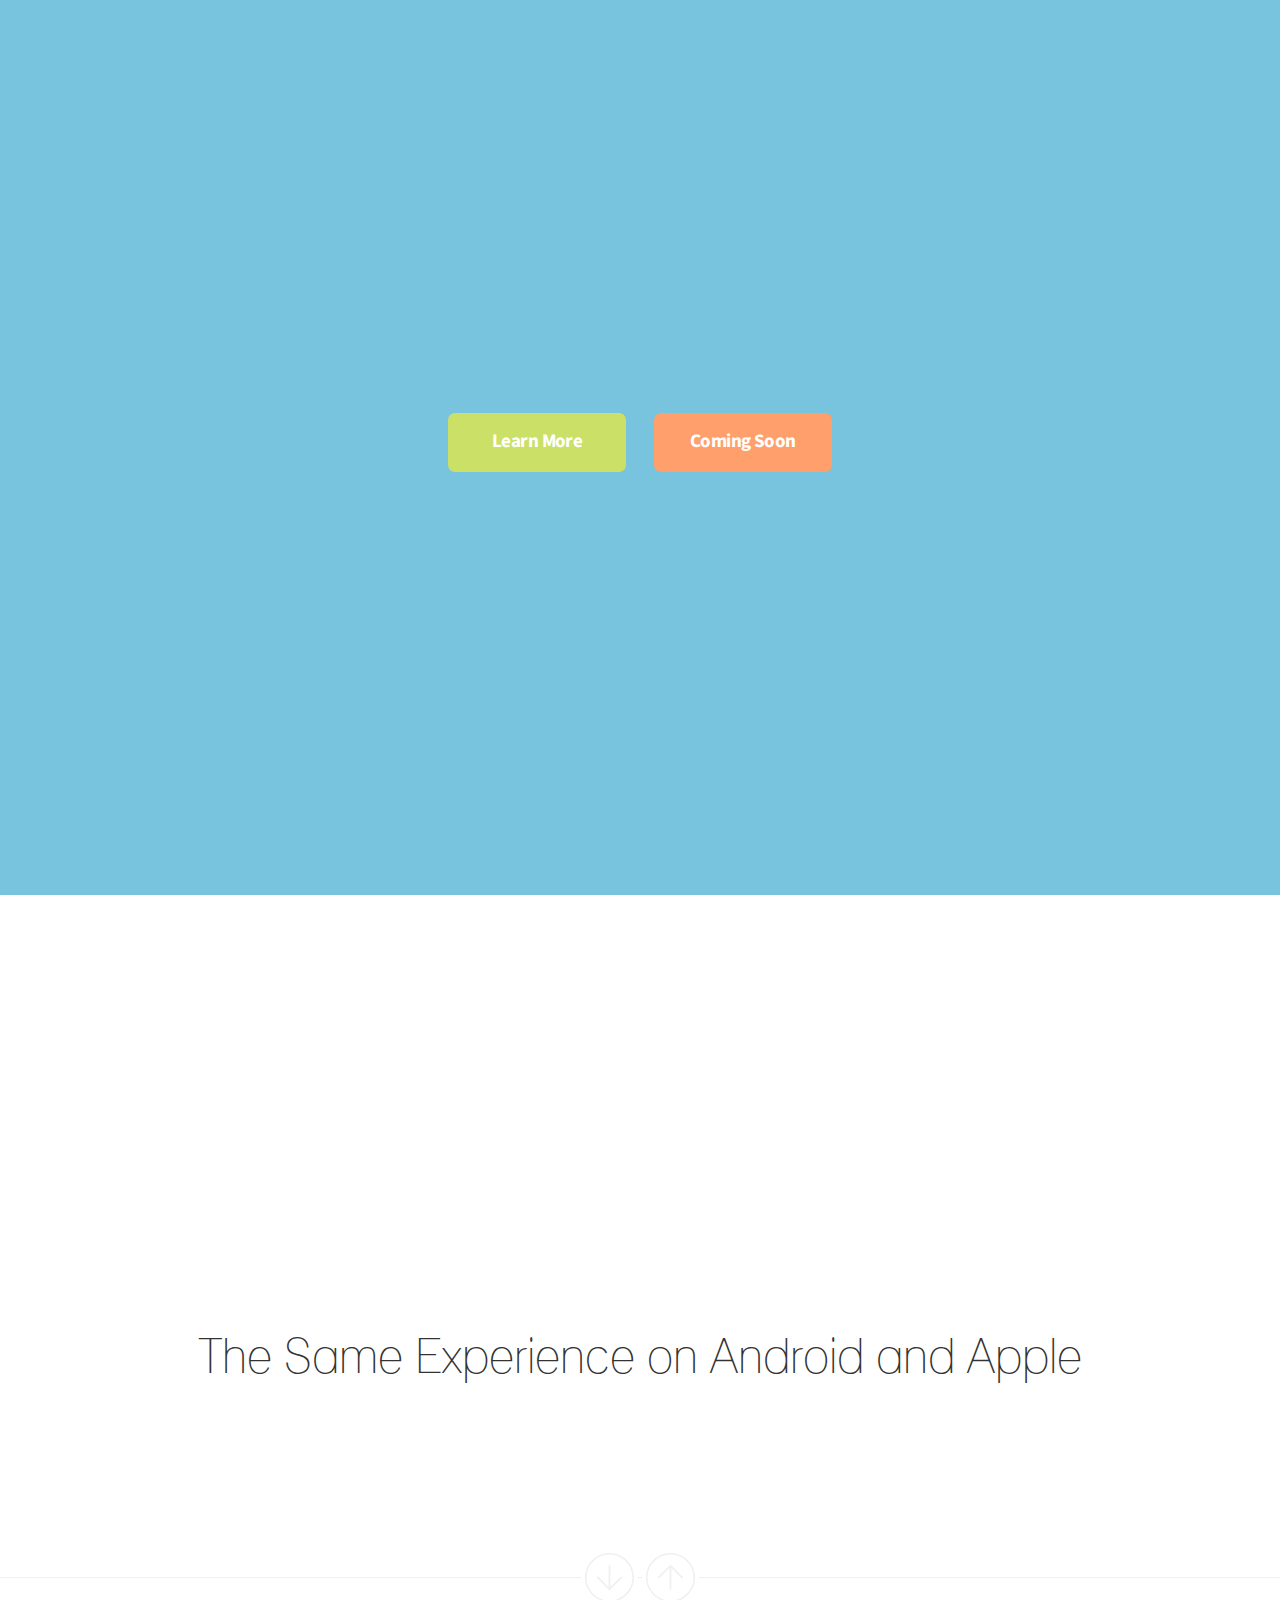
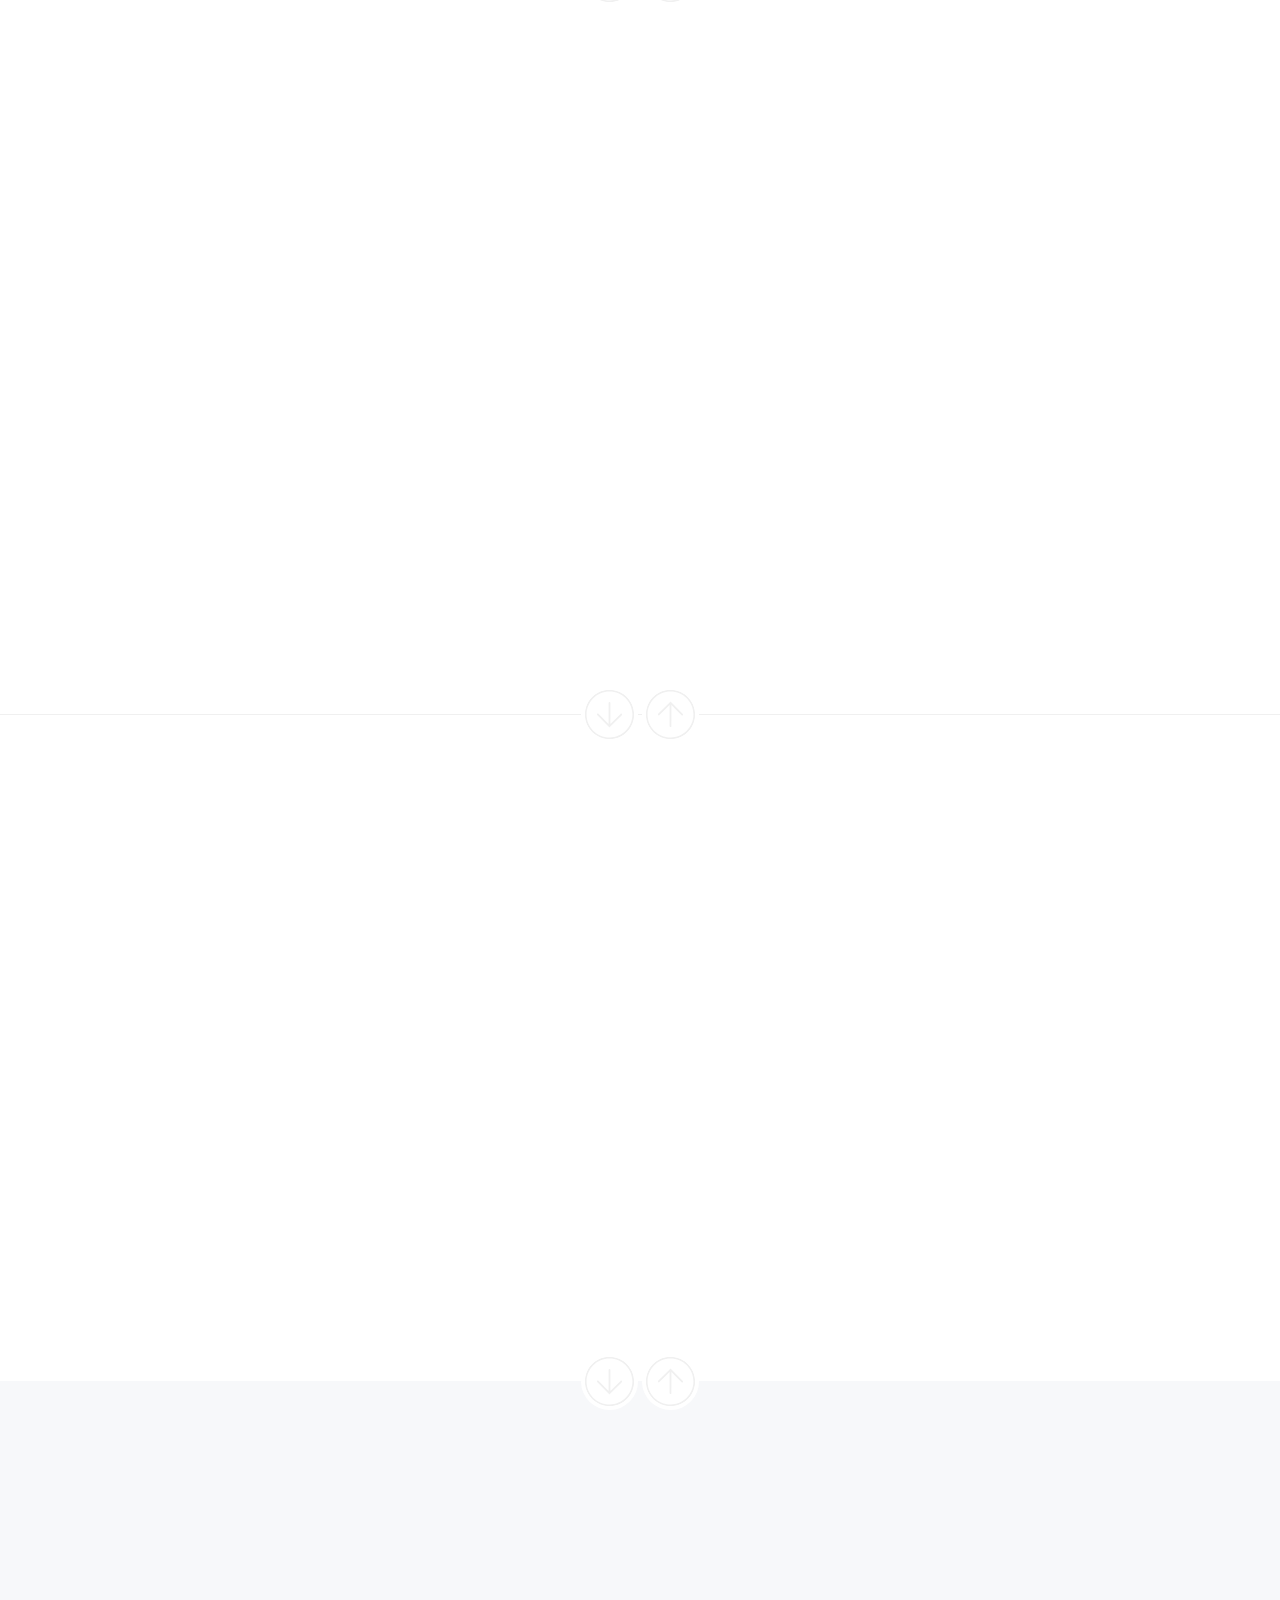
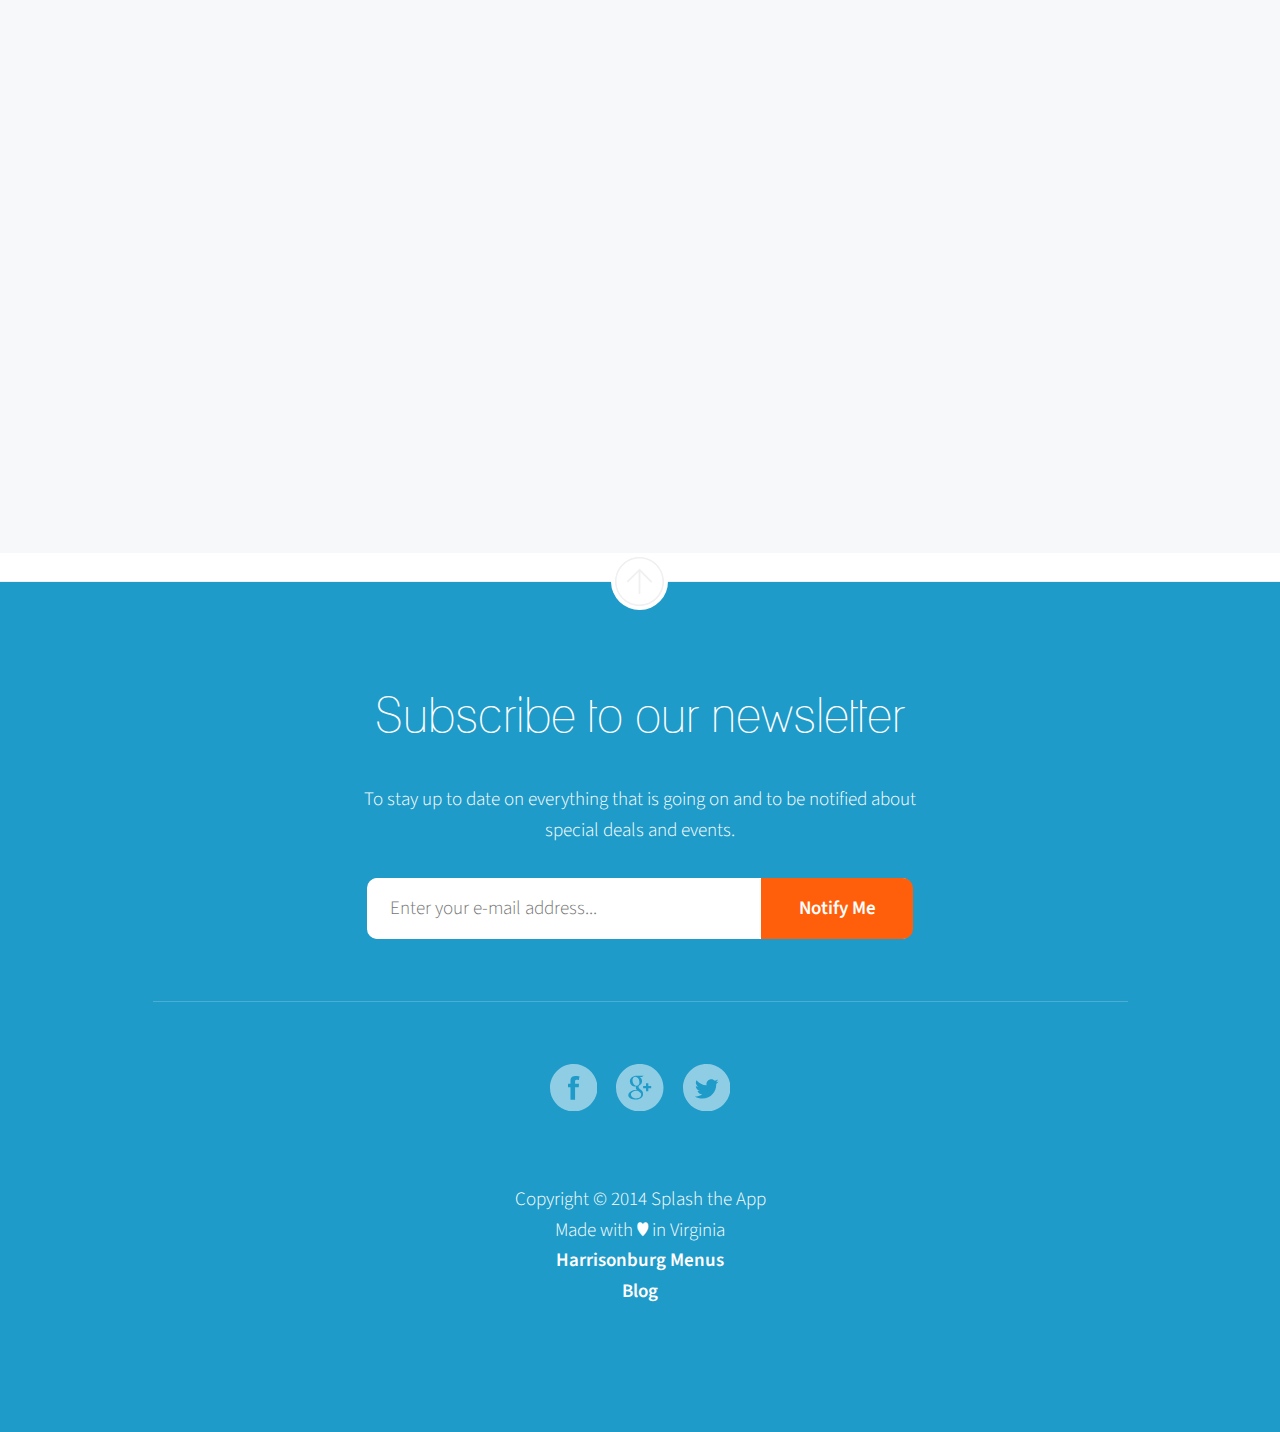
==== index.html @ 053e383d "initial" ====
<!DOCTYPE html>
<html>
  <head>
    <title>Splash The App</title>
    <meta http-equiv="Content-Type" content="text/html; charset=UTF-8"/>  
    <meta name="viewport" content="width=device-width, initial-scale=1, maximum-scale=1">
    <meta name="description" content="Splash The App.  The only app you need at college.  Bars, Food, and Rides.">
    <meta name="keywords" content="Splash, Splash The App, AfterDark, JMU AfterDark, JMU, James Madison, James Madison University, Bars, Food, Take Out, Rides, Cab, Save Rides, Party, Alcohol, Drinks, Drink, Harrisonburg, Virginia, App, ios, android, apple">
    <meta name="author" content="Erwin James Will">
    
    <!-- CSS Files comes here -->
    <link href="css/bootstrap.css" rel="stylesheet" media="screen">
    <link href="css/style.css" rel="stylesheet" media="screen">
    <link href="css/animate.css" rel="stylesheet" media="screen">
    <link href="css/owl.carousel.css" rel="stylesheet" media="screen">
    <link href="css/owl.theme.css" rel="stylesheet" media="screen">
    <link href="css/nivo-lightbox.css" rel="stylesheet" media="screen">
    <link href="css/nivo_lightbox_themes/default/default.css" rel="stylesheet" media="screen">
    <link href="css/colors/orange.css" rel="stylesheet" media="screen">
    <link href="css/responsive.css" rel="stylesheet" media="screen">
    
    <!-- Google fonts -->
    <link href="http://fonts.googleapis.com/css?family=Source+Sans+Pro:200,300,400,600,700,900,200italic,300italic,400italic,600italic,700italic,900italic" rel="stylesheet" type="text/css">
    
    <!-- Modernizer and IE specyfic files -->  
    <script src="js/modernizr.custom.js"></script>
      
    <!-- HTML5 shim and Respond.js IE8 support of HTML5 elements and media queries -->
    <!--[if lt IE 9]>
      <script src="js/html5shiv.js"></script>
      <script src="js/respond.min.js"></script>
    <![endif]-->
    
    <!--[if IE 9]>
     <link href="css/ie.css" rel="stylesheet" media="screen">
    <![endif]-->
    
    <!-- HTML5 shim and Respond.js IE8 support of HTML5 elements and media queries -->
    <!--[if lt IE 9]>
     <script src="js/html5shiv.js"></script>
     <script src="js/respond.min.js"></script>
     <![endif]-->
    
    <!--[if IE 9]>
     <link href="css/ie.css" rel="stylesheet" media="screen">
     <![endif]-->
    
    <!--[if IE 9]>
     <svg id="svg-source" height="0" version="1.1"
     xmlns="http://www.w3.org/2000/svg" style="position:absolute; margin-left: -100%"
     xmlns:xlink="http://www.w3.org/1999/xlink">
     <g id="ebay" data-iconmelon="Flat Social Icons:354f7b29e660310903078904a9b5e5e1">
     <g>
     <path d="M13.604,14.422c-1.639,0.042-1.58,1.704-1.58,1.704s-0.026,1.728,1.583,1.706
     c1.608-0.02,1.582-1.67,1.582-1.67S15.242,14.379,13.604,14.422z"></path>
     <path d="M8.484,14.405c-1.458,0.001-1.53,1.292-1.53,1.292h2.981C9.936,15.697,9.936,14.405,8.484,14.405z"></path>
     <path d="M18.809,16.232c0,0-1.64-0.052-1.575,0.82c0.06,0.818,1.083,0.817,1.083,0.817
     c1.837,0.023,1.649-1.639,1.649-1.639L18.809,16.232z"></path>
     <path d="M16,0C7.162,0,0,7.164,0,16s7.162,16,16,16c8.837,0,16-7.164,16-16S24.837,0,16,0z M13.818,18.521
     c-1.352,0-1.814-0.762-1.814-0.762l-0.043,0.604h-0.992c0.039-0.414,0.045-1.042,0.045-1.042l-0.003-1.019
     c-0.003,0.057-0.007,0.093-0.007,0.093H6.92c0,0,0.057,1.428,1.531,1.455c1.146,0.021,1.354-0.775,1.354-0.775l1.06-0.002
     c0,0-0.113,1.447-2.417,1.447c-2.682,0-2.558-2.307-2.558-2.307c-0.013-0.512,0.085-2.484,2.619-2.483
     c2.136,0,2.465,1.543,2.501,2.28l-0.014-4.074h1.021v2.548c0,0,0.549-0.762,1.822-0.754c1.274,0.007,2.456,0.868,2.428,2.413
     C16.238,17.688,15.171,18.521,13.818,18.521z M20.068,18.355l-0.043-0.63c-0.4,0.507-0.939,0.79-1.885,0.796
     c-0.944,0.005-2.152-0.417-1.945-1.77c0.175-1.139,2.043-1.197,2.577-1.2c0.296-0.001,1.184-0.004,1.184-0.004
     c0.005-0.625-0.184-1.133-1.219-1.152c-1.095-0.021-1.179,0.698-1.179,0.698H16.48c0.219-1.569,2.328-1.377,2.328-1.377
     c2.199,0.091,2.15,1.318,2.178,1.827c0.022,0.438,0.002,1.061,0,1.758c-0.003,0.696,0.021,1.049,0.021,1.049L20.068,18.355z
     M23.018,20.062h-1.146l0.907-1.712l-2.352-4.449h1.185l1.733,3.456l1.736-3.456h1.071L23.018,20.062z"></path>
     </g>
     </g>
     <g id="b" data-iconmelon="Flat Social Icons:25bf6c56b9833a92c1d58e3f602437d2">
     <path d="M16,0C7.162,0,0,7.164,0,16s7.162,16,16,16s16-7.164,16-16S24.838,0,16,0z M17.757,23.972h-3.531
     C10.842,23.972,8,21.135,8,17.75V9.444C8,8.655,8.654,8,9.444,8c0.787,0,1.443,0.657,1.443,1.444c0,2.768,0.004,5.537,0.004,8.306
     c0,1.822,1.512,3.334,3.334,3.334h3.531c1.815,0,3.335-1.52,3.335-3.334c0-1.823-1.513-3.335-3.335-3.335h-3.809
     c-0.79,0-1.444-0.654-1.444-1.444c0-0.787,0.657-1.444,1.444-1.444h3.809c3.402,0,6.223,2.821,6.223,6.223
     C23.98,21.138,21.146,23.972,17.757,23.972z"></path>
     </g>
     <g id="soundcloud" data-iconmelon="Flat Social Icons:6c8f53194176bd185d19145650a30c64">
     <path d="M16,0C7.162,0,0,7.164,0,16s7.162,16,16,16c8.837,0,16-7.164,16-16S24.837,0,16,0z M8.244,17.997
     C8.24,18.034,8.213,18.06,8.181,18.06c-0.034,0-0.06-0.026-0.063-0.062L8,17.123l0.117-0.888c0.004-0.037,0.029-0.063,0.063-0.063
     c0.032,0,0.06,0.025,0.063,0.062l0.14,0.889L8.244,17.997z M8.839,18.528c-0.005,0.038-0.032,0.064-0.067,0.064
     c-0.033,0-0.061-0.026-0.066-0.064l-0.156-1.405l0.156-1.438c0.006-0.036,0.033-0.064,0.066-0.064c0.035,0,0.062,0.027,0.068,0.064
     l0.178,1.438L8.839,18.528z M9.48,18.768c-0.004,0.044-0.038,0.077-0.079,0.077c-0.043,0-0.077-0.033-0.08-0.078l-0.149-1.644
     c0,0,0.149-1.703,0.149-1.705c0.003-0.045,0.037-0.078,0.08-0.078c0.041,0,0.075,0.033,0.079,0.078l0.17,1.705L9.48,18.768z
	 M10.129,18.818c-0.005,0.053-0.045,0.092-0.094,0.092c-0.05,0-0.09-0.039-0.095-0.092L9.8,17.123l0.141-1.752
     c0.005-0.053,0.045-0.092,0.095-0.092c0.049,0,0.089,0.039,0.094,0.092l0.159,1.752L10.129,18.818z M10.781,18.832
     c-0.005,0.061-0.051,0.105-0.107,0.105c-0.058,0-0.104-0.045-0.107-0.105l-0.134-1.709l0.134-1.625
     c0.003-0.06,0.05-0.105,0.107-0.105c0.057,0,0.103,0.045,0.107,0.105l0.151,1.625L10.781,18.832z M11.438,18.833L11.438,18.833
     c-0.003,0.066-0.057,0.12-0.121,0.12s-0.117-0.054-0.12-0.12l-0.125-1.708l0.125-2.645c0.003-0.067,0.056-0.119,0.12-0.119
     s0.118,0.052,0.121,0.119l0.143,2.645L11.438,18.833z M12.102,18.823L12.102,18.823c-0.004,0.073-0.062,0.132-0.135,0.132
     s-0.132-0.059-0.135-0.133l-0.117-1.697l0.117-3.249c0.003-0.074,0.062-0.132,0.135-0.132s0.131,0.058,0.135,0.132l0.132,3.249
     L12.102,18.823z M12.77,18.806L12.77,18.806c-0.004,0.082-0.068,0.146-0.148,0.146c-0.081,0-0.146-0.063-0.148-0.146l-0.109-1.681
     l0.109-3.52c0.003-0.082,0.067-0.146,0.148-0.146c0.08,0,0.145,0.064,0.148,0.146l0.123,3.52L12.77,18.806z M13.442,18.796
     L13.442,18.796c-0.003,0.089-0.073,0.159-0.162,0.159c-0.088,0-0.159-0.07-0.161-0.159l-0.102-1.671l0.102-3.638
     c0.002-0.091,0.073-0.161,0.161-0.161c0.089,0,0.159,0.07,0.162,0.161l0.114,3.638L13.442,18.796z M14.12,18.78L14.12,18.78
     c-0.002,0.097-0.079,0.175-0.175,0.175c-0.097,0-0.174-0.078-0.176-0.175l-0.093-1.655l0.093-3.545
     c0.002-0.098,0.079-0.175,0.176-0.175c0.096,0,0.173,0.077,0.175,0.175l0.104,3.545L14.12,18.78z M14.805,18.77v-0.002
     c-0.003,0.106-0.085,0.188-0.19,0.188c-0.104,0-0.187-0.082-0.188-0.187l-0.085-1.643l0.085-3.417
     c0.002-0.106,0.085-0.188,0.188-0.188c0.105,0,0.188,0.082,0.19,0.188l0.095,3.418L14.805,18.77z M15.493,18.759L15.493,18.759
     c-0.002,0.11-0.094,0.201-0.203,0.201c-0.11,0-0.201-0.091-0.203-0.201c0,0-0.077-1.631-0.077-1.634l0.077-4.064
     c0.002-0.11,0.093-0.201,0.203-0.201c0.109,0,0.201,0.091,0.203,0.201l0.085,4.066L15.493,18.759z M16.178,18.736v-0.002
     c-0.001,0.118-0.099,0.216-0.217,0.216c-0.117,0-0.215-0.098-0.217-0.214l-0.088-1.609l0.088-4.434
     c0.002-0.119,0.1-0.216,0.217-0.216c0.118,0,0.216,0.097,0.217,0.215l0.098,4.435L16.178,18.736z M22.032,18.964
     c-0.035,0-5.45-0.002-5.455-0.002c-0.118-0.013-0.212-0.113-0.214-0.233v-6.245c0.002-0.116,0.042-0.175,0.189-0.231
     c0.383-0.148,0.816-0.235,1.26-0.235c1.814,0,3.301,1.391,3.458,3.164c0.234-0.098,0.491-0.152,0.762-0.152
     c1.087,0,1.968,0.881,1.968,1.968C24,18.084,23.119,18.964,22.032,18.964z"></path>
     </g>
     <g id="windows" data-iconmelon="Flat Social Icons:3941bd36575288e9e4eb130100d5be0c">
     <path d="M16,0C7.162,0,0,7.164,0,16s7.162,16,16,16c8.837,0,16-7.164,16-16S24.837,0,16,0z M15.373,10.123
     l8.022-1.171v7.04l-8.022,0.064V10.123z M8.597,21.748l0-5.049l6.043,0.04l0.005,5.841L8.597,21.748z M8.598,16.102l-0.006-5.047
     l6.05-0.824l0.003,5.836L8.598,16.102z M23.395,23.803l-8.022-1.133l-0.011-5.889l8.036,0.013L23.395,23.803z"></path>
     </g>
     <g id="vimeo" data-iconmelon="Flat Social Icons:83b39399dd43284c7bd751c96417d026">
     <path d="M16,0.001C7.165,0.001,0,7.164,0,16s7.165,15.999,16,15.999c8.836,0,16-7.163,16-15.999
     S24.836,0.001,16,0.001z M23.99,12.66c-0.07,1.555-1.159,3.682-3.26,6.381c-2.175,2.822-4.018,4.232-5.524,4.232
     c-0.932,0-1.721-0.858-2.365-2.58c-0.432-1.579-0.861-3.158-1.292-4.734c-0.48-1.721-0.994-2.582-1.542-2.582
     c-0.12,0-0.537,0.251-1.255,0.755L8,13.161c0.788-0.69,1.565-1.385,2.332-2.077c1.05-0.91,1.839-1.386,2.366-1.436
     c1.241-0.121,2.007,0.729,2.296,2.545c0.308,1.961,0.524,3.18,0.644,3.659c0.359,1.625,0.752,2.436,1.183,2.436
     c0.333,0,0.836-0.524,1.505-1.575c0.67-1.053,1.027-1.853,1.076-2.404c0.096-0.908-0.262-1.36-1.076-1.36
     c-0.382,0-0.777,0.081-1.183,0.251c0.79-2.559,2.296-3.802,4.519-3.729C23.31,9.517,24.087,10.582,23.99,12.66z"></path>
     </g>
     <g id="google-plus" data-iconmelon="Flat Social Icons:3769f7aef24d6a2de99b5c893b5d0bdb">
     <g>
     <path d="M15.765,11.719c-0.22-1.677-1.434-3.021-2.71-3.06s-2.133,1.244-1.912,2.922
     c0.22,1.676,1.434,3.065,2.71,3.104C15.129,14.723,15.985,13.395,15.765,11.719z"></path>
     <path d="M16,0C7.164,0,0,7.164,0,16s7.164,16,16,16s16-7.164,16-16S24.837,0,16,0z M13.363,23.958
     c-2.751,0-5.073-1.119-5.073-2.909c0-1.817,2.118-3.57,4.87-3.57c0.299,0,0.574-0.008,0.859-0.008
     c-0.376-0.366-0.675-0.815-0.675-1.369c0-0.327,0.105-0.646,0.252-0.925c-0.149,0.01-0.302,0.013-0.459,0.013
     c-2.26,0-3.774-1.607-3.774-3.6c0-1.949,2.091-3.632,4.312-3.632h4.956l-1.109,0.801h-1.571c1.042,0.401,1.598,1.616,1.598,2.862
     c0,1.047-0.581,1.947-1.4,2.588c-0.799,0.624-0.951,0.885-0.951,1.418c0,0.453,0.855,1.224,1.304,1.541
     c1.31,0.925,1.733,1.785,1.733,3.22C18.233,22.178,16.5,23.958,13.363,23.958z M23.709,16.384H21.78v1.93h-1.552v-1.93h-1.929
     v-1.553h1.929v-1.929h1.552v1.929h1.929V16.384z"></path>
     <path d="M14.917,18.137c-0.375-0.121-0.79-0.193-1.233-0.197c-1.902-0.021-3.606,1.159-3.606,2.577
     c0,1.445,1.374,2.648,3.276,2.648c2.674,0,3.605-1.129,3.605-2.575c0-0.175-0.021-0.345-0.061-0.511
     C16.689,19.261,15.948,18.855,14.917,18.137z"></path>
     </g>
     </g>
     <g id="android" data-iconmelon="Flat Social Icons:9afbe295969488fec44af206c92c8225">
     <g>
     <circle cx="18.115" cy="10.789" r="0.464"></circle>
     <circle cx="14.399" cy="10.789" r="0.464"></circle>
     <path d="M16,0C7.162,0,0,7.164,0,16s7.162,16,16,16c8.837,0,16-7.164,16-16S24.837,0,16,0z M11.303,18.014
     c0,0.513-0.416,0.93-0.929,0.93c-0.514,0-0.93-0.417-0.93-0.93v-3.975c0-0.512,0.416-0.928,0.93-0.928
     c0.513,0,0.929,0.416,0.929,0.928V18.014z M20.593,13.883v0.631v5.41c0,0.541-0.439,0.98-0.98,0.98h-0.708
     c0.023,0.082,0.037,0.169,0.037,0.259v0.052v0.309v1.6c0,0.514-0.416,0.93-0.93,0.93c-0.513,0-0.929-0.416-0.929-0.93v-1.6v-0.309
     v-0.052c0-0.09,0.013-0.177,0.037-0.259h-1.726c0.023,0.082,0.038,0.169,0.038,0.259v0.052v0.309v1.6
     c0,0.514-0.417,0.93-0.931,0.93c-0.512,0-0.928-0.416-0.928-0.93v-1.6v-0.309v-0.052c0-0.09,0.013-0.177,0.036-0.259h-0.707
     c-0.541,0-0.981-0.439-0.981-0.98v-5.41v-0.631v-0.771h0.067h8.536h0.067V13.883z M11.922,12.492c0-1.328,0.89-2.487,2.204-3.1
     l-0.175-0.262l-0.173-0.258l-0.386-0.579c-0.047-0.071-0.027-0.167,0.043-0.215c0.072-0.048,0.168-0.027,0.215,0.043l0.415,0.621
     l0.174,0.261l0.176,0.265c0.56-0.217,1.185-0.339,1.843-0.339S17.54,9.052,18.1,9.269l0.176-0.265l0.175-0.261l0.414-0.621
     c0.047-0.071,0.144-0.091,0.214-0.043c0.072,0.048,0.092,0.144,0.044,0.215l-0.386,0.579l-0.173,0.258L18.39,9.393
     c1.313,0.612,2.203,1.771,2.203,3.1H11.922z M23.07,18.014c0,0.513-0.416,0.93-0.929,0.93c-0.514,0-0.93-0.417-0.93-0.93v-3.975
     c0-0.512,0.416-0.928,0.93-0.928c0.513,0,0.929,0.416,0.929,0.928V18.014z"></path>
     </g>
     </g>
     <g id="skype" data-iconmelon="Flat Social Icons:13ef86601b5a3b71b5cc4961921a89c3">
     <g>
     <path d="M19.363,15.777c-0.359-0.234-0.797-0.434-1.306-0.597c-0.501-0.16-1.069-0.309-1.688-0.441
     c-0.487-0.113-0.845-0.2-1.056-0.259c-0.207-0.057-0.413-0.138-0.614-0.238c-0.193-0.098-0.347-0.212-0.455-0.346
     c-0.103-0.125-0.152-0.271-0.152-0.444c0-0.283,0.154-0.522,0.474-0.731c0.329-0.217,0.775-0.325,1.321-0.325
     c0.59,0,1.019,0.097,1.275,0.294c0.264,0.2,0.494,0.484,0.685,0.847c0.164,0.283,0.313,0.479,0.455,0.606
     c0.154,0.135,0.374,0.205,0.657,0.205c0.311,0,0.575-0.11,0.784-0.328c0.208-0.216,0.312-0.463,0.312-0.737
     c0-0.282-0.08-0.575-0.238-0.87c-0.156-0.291-0.406-0.571-0.742-0.833c-0.333-0.261-0.758-0.472-1.261-0.628
     c-0.5-0.155-1.099-0.235-1.78-0.235c-0.853,0-1.606,0.119-2.239,0.354c-0.642,0.236-1.14,0.583-1.481,1.028
     c-0.344,0.447-0.519,0.968-0.519,1.543c0,0.606,0.167,1.119,0.494,1.531c0.323,0.402,0.764,0.726,1.312,0.959
     c0.535,0.228,1.208,0.428,2,0.597c0.582,0.123,1.053,0.241,1.4,0.348c0.332,0.104,0.605,0.255,0.813,0.45
     c0.198,0.186,0.295,0.422,0.295,0.724c0,0.38-0.185,0.692-0.565,0.952c-0.389,0.266-0.905,0.4-1.537,0.4
     c-0.458,0-0.831-0.066-1.108-0.197c-0.273-0.13-0.489-0.297-0.64-0.496c-0.156-0.205-0.303-0.467-0.438-0.777
     c-0.123-0.283-0.272-0.504-0.448-0.653c-0.184-0.154-0.409-0.233-0.672-0.233c-0.32,0-0.588,0.099-0.797,0.297
     c-0.21,0.198-0.317,0.44-0.317,0.719c0,0.449,0.164,0.914,0.487,1.38c0.321,0.464,0.744,0.838,1.257,1.115
     c0.718,0.381,1.637,0.573,2.732,0.573c0.913,0,1.716-0.141,2.385-0.42c0.676-0.281,1.198-0.677,1.551-1.177
     c0.354-0.499,0.533-1.073,0.533-1.701c0-0.526-0.104-0.979-0.31-1.345C20.019,16.319,19.729,16.015,19.363,15.777z"></path>
     <path d="M16,0C7.162,0,0,7.164,0,16s7.162,16,16,16c8.837,0,16-7.164,16-16S24.837,0,16,0z M19.575,24.114
     c-0.757,0-1.469-0.19-2.093-0.526c-0.453,0.085-0.919,0.129-1.396,0.129c-4.216,0-7.632-3.416-7.632-7.633
     c0-0.523,0.053-1.037,0.154-1.533C8.223,13.894,8,13.129,8,12.312c0-2.444,1.981-4.427,4.426-4.427c0.866,0,1.673,0.25,2.354,0.681
     c0.425-0.074,0.86-0.112,1.306-0.112c4.215,0,7.631,3.417,7.631,7.63c0,0.563-0.061,1.11-0.176,1.64
     C23.835,18.315,24,18.982,24,19.688C24,22.133,22.02,24.114,19.575,24.114z"></path>
     </g>
     </g>
     <g id="paypal" data-iconmelon="Flat Social Icons:9f15f1d1ce84593b915b560c621b1454">
     <g>
     <path d="M18.877,11.635c-0.28-0.198-0.628-0.317-1.026-0.317h-2.305l-0.077,0.317l-0.935,4.008h2.208
     c0.491,0,0.98-0.164,1.407-0.431c0.166-0.104,0.325-0.225,0.467-0.357c0.394-0.376,0.692-0.852,0.82-1.374
     C19.656,12.692,19.399,12.014,18.877,11.635z"></path>
     <path d="M16,0C7.162,0,0,7.164,0,16s7.162,16,16,16c8.837,0,16-7.164,16-16S24.837,0,16,0z M23.857,13.48
     c-0.285,1.277-0.871,2.342-1.664,3.175c-1.218,1.269-2.936,1.979-4.847,2.011c-0.041,0-0.082,0.006-0.118,0.006H13.86l-1.15,5.23
     H8.001l3.555-15.805h8.022c1.489,0,3.125,0.672,3.926,2.098c0.275,0.49,0.454,1.068,0.491,1.74
     C24.018,12.403,23.976,12.92,23.857,13.48z"></path>
     </g>
     </g>
     <g id="linkedin" data-iconmelon="Flat Social Icons:01c61d24a0a5319e0d4efae034e4824a">
     <path d="M16,0C7.163,0,0,7.164,0,16s7.163,16,16,16c8.838,0,16-7.164,16-16S24.838,0,16,0z M11.522,22.691H8.403
     v-9.98h3.119V22.691z M9.883,11.463H9.86c-1.129,0-1.86-0.764-1.86-1.73C8,8.748,8.754,8,9.905,8c1.15,0,1.857,0.746,1.88,1.73
     C11.785,10.697,11.056,11.463,9.883,11.463z M24,22.691h-3.537v-5.164c0-1.353-0.552-2.275-1.77-2.275
     c-0.93,0-1.446,0.623-1.688,1.224c-0.09,0.216-0.075,0.515-0.075,0.816v5.399h-3.504c0,0,0.046-9.148,0-9.98h3.504v1.566
     c0.207-0.685,1.326-1.662,3.112-1.662c2.216,0,3.958,1.436,3.958,4.527V22.691z"></path>
     </g>
     <g id="devianart" data-iconmelon="Flat Social Icons:46e814bc28b3e6125ba2e8850d754d53">
     <g>
     <path d="M10.458,17.99l2.447-0.659L11.81,15.09C9.75,16.428,10.458,17.99,10.458,17.99z"></path>
     <path d="M16,0C7.162,0,0,7.164,0,16s7.162,16,16,16c8.837,0,16-7.164,16-16S24.837,0,16,0z M16.667,18.058
     l-1.698-3.448c0.819-0.139,1.588-0.1,2.264,0.025l0.718,1.334l2.493-0.674c0,0-3.024-2.128-6.647-1.086l2.019,4.096l-7.344,2.114
     c0,0-2.133-4.688,2.681-6.675L10.22,11.84l2.283-0.259l0.771,1.563c0.046-0.007,0.087-0.019,0.133-0.026
     C21.34,11.769,24,15.945,24,15.945L16.667,18.058z"></path>
     </g>
     </g>
     <g id="pinterest" data-iconmelon="Flat Social Icons:c197dd39ae48df54f39a4cb022bbc80e">
     <path d="M16,0C7.164,0,0,7.164,0,16c0,8.837,7.164,16,16,16c8.837,0,16-7.163,16-16C32,7.164,24.837,0,16,0z
	 M16,23.957c-0.788,0-1.548-0.115-2.267-0.328c0.303-0.479,0.636-1.098,0.805-1.713c0.098-0.356,0.563-2.199,0.563-2.199
     c0.278,0.53,1.09,0.997,1.954,0.997c2.572,0,4.317-2.344,4.317-5.482c0-2.372-2.01-4.584-5.065-4.584
     c-3.801,0-5.717,2.727-5.717,4.999c0,1.375,0.521,2.599,1.639,3.057c0.183,0.074,0.347,0.002,0.4-0.201
     c0.037-0.141,0.125-0.496,0.163-0.642c0.053-0.201,0.033-0.271-0.115-0.446c-0.322-0.381-0.527-0.872-0.527-1.569
     c0-2.021,1.512-3.83,3.938-3.83c2.147,0,3.328,1.312,3.328,3.065c0,2.307-1.021,4.253-2.537,4.253c-0.837,0-1.463-0.692-1.262-1.542
     c0.24-1.012,0.707-2.106,0.707-2.838c0-0.654-0.352-1.201-1.079-1.201c-0.855,0-1.543,0.885-1.543,2.071
     c0,0.755,0.255,1.266,0.255,1.266s-0.875,3.71-1.029,4.358c-0.143,0.608-0.162,1.279-0.139,1.838C9.97,22.048,8,19.233,8,15.958
     c0-4.419,3.583-8,8-8s8,3.581,8,8C24,20.376,20.418,23.957,16,23.957z"></path>
     </g>
     <g id="instagram" data-iconmelon="Flat Social Icons:39303518cc8a9ce85bae15b2e6037450">
     <g>
     <polygon points="22.15,12.555 22.15,10.196 22.15,9.843 21.797,9.845 19.438,9.852 19.447,12.564 	"></polygon>
     <path d="M16.002,18.815c1.553,0,2.816-1.263,2.816-2.815c0-0.614-0.199-1.18-0.533-1.643
     c-0.512-0.709-1.344-1.174-2.283-1.174s-1.771,0.465-2.283,1.174c-0.333,0.463-0.533,1.029-0.533,1.643
     C13.186,17.553,14.449,18.815,16.002,18.815z"></path>
     <path d="M16,0C7.162,0,0,7.164,0,16s7.162,16,16,16c8.837,0,16-7.164,16-16S24.837,0,16,0z M24.002,14.357v6.55
     c0,1.705-1.388,3.092-3.093,3.092h-9.815c-1.705,0-3.092-1.387-3.092-3.092v-6.55v-3.265C8.002,9.387,9.389,8,11.094,8h9.815
     c1.705,0,3.093,1.387,3.093,3.092V14.357z"></path>
     <path d="M20.377,16c0,2.413-1.963,4.375-4.375,4.375S11.627,18.413,11.627,16c0-0.581,0.116-1.135,0.322-1.643
     H9.561v6.55c0,0.846,0.688,1.533,1.533,1.533h9.815c0.847,0,1.534-0.687,1.534-1.533v-6.55h-2.389
     C20.26,14.865,20.377,15.419,20.377,16z"></path>
     </g>
     </g>
     <g id="flickr" data-iconmelon="Flat Social Icons:cdef6e95be364ec0c79e47e1545c9a1d">
     <path d="M16.001,0.001C7.164,0.001,0,7.164,0,16s7.164,15.999,16.001,15.999C24.836,31.999,32,24.836,32,16
     S24.836,0.001,16.001,0.001z M11.523,19.523C9.577,19.523,8,17.945,8,16c0-1.945,1.577-3.523,3.522-3.523
     c1.95,0,3.526,1.578,3.526,3.523C15.048,17.945,13.472,19.523,11.523,19.523z M20.477,19.523c-1.947,0-3.524-1.577-3.524-3.523
     s1.577-3.524,3.524-3.524C22.422,12.476,24,14.054,24,16S22.422,19.523,20.477,19.523z"></path>
     </g>
     <g id="google-drive" data-iconmelon="Flat Social Icons:9b4967612fb8f447ddfb18c76b84ad3f">
     <path d="M16,0C7.162,0,0,7.164,0,16s7.162,16,16,16c8.837,0,16-7.164,16-16S24.837,0,16,0z M10.376,22.584l-0.133-0.229
     l-2.198-3.771L8,18.508l0.045-0.076L13.1,9.677l0.131-0.228l0.132,0.227l2.199,3.771l0.045,0.077l-0.045,0.077l-5.054,8.754
     L10.376,22.584z M23.869,19.162l-2.168,3.789l-0.044,0.076h-0.089H11.46h-0.264l0.131-0.229l2.167-3.789l0.044-0.076h0.089h10.109
     H24L23.869,19.162z M23.736,18.033l-4.365,0.019h-0.088l-0.045-0.077L14.184,9.22l-0.131-0.228l0.263-0.001l4.366-0.018h0.088
     l0.045,0.077l5.055,8.755L24,18.032L23.736,18.033z"></path>
     </g>
     <g id="behance" data-iconmelon="Flat Social Icons:2cfaa5f08f9411971991c5776a62bc9c">
     <g>
     <path d="M13.422,14.585c0.267-0.164,0.402-0.454,0.402-0.868c0-0.461-0.177-0.765-0.531-0.914
     c-0.306-0.103-0.695-0.154-1.168-0.154H9.972v2.182h2.404C12.804,14.831,13.153,14.748,13.422,14.585z"></path>
     <path d="M20.369,14.89c-0.489,0-0.871,0.139-1.141,0.417c-0.271,0.279-0.44,0.656-0.51,1.132h3.295
     c-0.035-0.507-0.206-0.892-0.509-1.156C21.198,15.021,20.82,14.89,20.369,14.89z"></path>
     <path d="M13.395,16.634c-0.235-0.107-0.565-0.164-0.988-0.167H9.972v2.637h2.4c0.429,0,0.764-0.058,1.001-0.174
     c0.435-0.216,0.65-0.627,0.65-1.234C14.024,17.18,13.815,16.827,13.395,16.634z"></path>
     <path d="M16,0C7.163,0,0,7.164,0,16c0,8.836,7.163,16,16,16s16-7.164,16-16C32,7.164,24.837,0,16,0z M18.224,11.393
     h4.237v1.23h-4.237V11.393z M15.669,19.412c-0.187,0.308-0.42,0.568-0.7,0.778c-0.315,0.242-0.686,0.407-1.116,0.497
     c-0.43,0.089-0.895,0.133-1.397,0.133H8v-9.888h4.778c1.206,0.018,2.06,0.369,2.563,1.054c0.301,0.421,0.453,0.923,0.453,1.509
     c0,0.603-0.151,1.089-0.456,1.456c-0.172,0.206-0.423,0.394-0.755,0.563c0.504,0.185,0.885,0.475,1.143,0.873
     c0.256,0.397,0.385,0.88,0.385,1.449C16.11,18.421,15.964,18.947,15.669,19.412z M23.998,17.701h-5.327
     c0.031,0.733,0.284,1.248,0.766,1.542c0.292,0.184,0.643,0.275,1.054,0.275c0.434,0,0.789-0.111,1.061-0.335
     c0.149-0.121,0.281-0.289,0.394-0.503h1.952c-0.051,0.433-0.289,0.874-0.708,1.323c-0.655,0.71-1.572,1.065-2.75,1.065
     c-0.974,0-1.833-0.299-2.575-0.899c-0.746-0.6-1.116-1.576-1.116-2.926c0-1.268,0.335-2.239,1.006-2.916
     c0.672-0.675,1.543-1.014,2.614-1.014c0.637,0,1.21,0.114,1.72,0.343c0.511,0.228,0.931,0.589,1.262,1.082
     c0.302,0.434,0.496,0.938,0.584,1.511C23.986,16.585,24.007,17.07,23.998,17.701z"></path>
     </g>
     </g>
     <g id="dribbble" data-iconmelon="Flat Social Icons:5b9fc91059c3a0d20aa278a84f56f35d">
     <g>
     <path d="M16.473,16.053c0.09-0.029,0.178-0.056,0.269-0.082c-0.171-0.389-0.358-0.778-0.554-1.161
     c-3.518,1.052-6.895,0.976-7.015,0.974C9.17,15.855,9.168,15.927,9.168,16c0,1.755,0.662,3.355,1.75,4.566
     c0-0.001-0.002-0.003-0.002-0.003S12.785,17.245,16.473,16.053z"></path>
     <path d="M15.621,13.757c-1.182-2.102-2.445-3.815-2.537-3.937c-1.905,0.9-3.326,2.655-3.771,4.771
     C9.494,14.595,12.342,14.629,15.621,13.757z"></path>
     <path d="M14.363,9.366c-0.008,0.003-0.016,0.003-0.022,0.006c0.013-0.003,0.021-0.004,0.021-0.004
     S14.363,9.367,14.363,9.366z"></path>
     <path d="M20.513,10.873C19.309,9.812,17.729,9.167,16,9.167c-0.555,0-1.094,0.068-1.61,0.193
     c0.103,0.136,1.386,1.84,2.553,3.986C19.522,12.38,20.495,10.899,20.513,10.873z"></path>
     <path d="M11.801,21.386l0.001-0.002c-0.051-0.04-0.104-0.076-0.154-0.117
     C11.737,21.339,11.801,21.386,11.801,21.386z"></path>
     <path d="M16,0C7.162,0,0,7.164,0,16c0,8.836,7.162,16,16,16c8.837,0,16-7.164,16-16C32,7.164,24.837,0,16,0z
     M23.836,17.611c-0.104,0.514-0.262,1.021-0.466,1.503c-0.2,0.474-0.448,0.933-0.737,1.36c-0.286,0.423-0.615,0.821-0.977,1.183
     c-0.361,0.361-0.76,0.689-1.184,0.976c-0.427,0.289-0.885,0.538-1.358,0.738c-0.483,0.205-0.99,0.361-1.504,0.466
     C17.084,23.946,16.542,24,16,24s-1.084-0.055-1.611-0.164c-0.515-0.105-1.02-0.261-1.503-0.466c-0.474-0.2-0.932-0.449-1.36-0.738
     c-0.423-0.286-0.82-0.614-1.183-0.976c-0.362-0.362-0.69-0.76-0.976-1.183c-0.289-0.427-0.539-0.886-0.738-1.36
     c-0.204-0.482-0.361-0.989-0.467-1.503C8.055,17.085,8,16.542,8,16c0-0.542,0.055-1.084,0.162-1.61
     c0.105-0.514,0.263-1.021,0.467-1.504c0.199-0.475,0.449-0.932,0.738-1.359c0.285-0.423,0.613-0.822,0.976-1.183
     c0.362-0.362,0.76-0.691,1.183-0.977c0.429-0.29,0.887-0.538,1.36-0.738c0.483-0.204,0.988-0.362,1.503-0.466
     C14.916,8.055,15.458,8,16,8s1.084,0.055,1.61,0.164c0.514,0.104,1.021,0.262,1.504,0.466c0.474,0.201,0.932,0.448,1.358,0.738
     c0.424,0.286,0.822,0.614,1.184,0.977c0.361,0.361,0.69,0.76,0.977,1.183c0.289,0.427,0.537,0.884,0.737,1.359
     c0.204,0.483,0.361,0.99,0.466,1.504C23.945,14.915,24,15.458,24,16C24,16.542,23.945,17.085,23.836,17.611z"></path>
     <path d="M17.162,17.118c-4.035,1.405-5.35,4.241-5.36,4.266c1.159,0.905,2.614,1.449,4.198,1.449
     c0.946,0,1.848-0.193,2.667-0.542c-0.101-0.597-0.498-2.689-1.46-5.188C17.192,17.108,17.178,17.112,17.162,17.118z"></path>
     <path d="M17.47,14.364c0.158,0.326,0.312,0.657,0.454,0.991c0.051,0.118,0.1,0.236,0.146,0.353
     c2.349-0.295,4.66,0.202,4.76,0.224c-0.018-1.621-0.596-3.107-1.555-4.271C21.262,11.679,20.167,13.263,17.47,14.364z"></path>
     <path d="M18.488,16.786c0.896,2.463,1.26,4.468,1.329,4.88c1.534-1.036,2.624-2.678,2.928-4.582
     C22.604,17.039,20.692,16.434,18.488,16.786z"></path>
     </g>
     </g>
     <g id="dropbox" data-iconmelon="Flat Social Icons:a57142a646219e495b85f185ff6a4cec">
     <g>
     <polygon points="11.254,14.239 16,17.169 20.746,14.239 16,11.31 	"></polygon>
     <path d="M16,0C7.162,0,0,7.164,0,16c0,8.836,7.162,16,16,16c8.837,0,16-7.164,16-16C32,7.164,24.837,0,16,0z
     M20.727,20.61l-4.716,2.826l-4.717-2.826v-1.035l1.414,0.922l3.303-2.739l3.303,2.739l1.413-0.922V20.61z M24,16.843l-4.707,3.071
     L16,17.169l-3.293,2.746L8,16.843l3.254-2.604L8,11.633l4.707-3.069L16,11.31l3.293-2.746L24,11.633l-3.254,2.606L24,16.843z"></path>
     </g>
     </g>
     <g id="tumblr" data-iconmelon="Flat Social Icons:24bf431e88e63578da6132535013e512">
     <path d="M16,0.001C7.163,0.001,0,7.164,0,16c0,8.836,7.163,16,16,16s16-7.164,16-16C32,7.164,24.837,0.001,16,0.001z
	 M20.501,23.128c-0.685,0.32-1.303,0.547-1.857,0.676C18.089,23.936,17.49,24,16.846,24c-0.731,0-1.379-0.093-1.939-0.276
     c-0.562-0.187-1.042-0.448-1.438-0.791c-0.396-0.342-0.673-0.707-0.825-1.091c-0.153-0.385-0.229-0.943-0.229-1.675v-5.611h-1.77
     v-2.264c0.63-0.205,1.167-0.498,1.615-0.878c0.448-0.381,0.809-0.839,1.079-1.374C13.608,9.506,13.796,8.825,13.898,8h2.275v4.044
     h3.796v2.511h-3.796v4.103c0,0.928,0.049,1.523,0.146,1.786c0.098,0.265,0.28,0.475,0.55,0.632c0.353,0.212,0.757,0.317,1.213,0.317
     c0.811,0,1.615-0.264,2.418-0.791V23.128z"></path>
     </g>
     <g id="wordpress" data-iconmelon="Flat Social Icons:8982a6e065298d42a98bf7a0e7a8e880">
     <path d="M16,0C7.162,0,0,7.163,0,16s7.162,16,16,16c8.837,0,16-7.164,16-16S24.837,0,16,0z M8,16
     c0-1.161,0.249-2.261,0.693-3.257l3.816,10.456C9.841,21.904,8,19.166,8,16z M16.001,24.001c-0.787,0-1.544-0.114-2.26-0.325
     l2.401-6.976l2.458,6.737c0.016,0.039,0.036,0.075,0.057,0.109C17.826,23.84,16.933,24.001,16.001,24.001z M17.104,12.249
     c0.482-0.025,0.915-0.076,0.915-0.076c0.431-0.053,0.38-0.685-0.05-0.66c0,0-1.297,0.103-2.133,0.103
     c-0.786,0-2.107-0.103-2.107-0.103c-0.431-0.024-0.482,0.634-0.051,0.66c0,0,0.408,0.05,0.839,0.076l1.247,3.415l-1.751,5.25
     l-2.914-8.665c0.482-0.025,0.915-0.076,0.915-0.076c0.432-0.053,0.38-0.685-0.05-0.66c0,0-1.295,0.103-2.132,0.103
     c-0.15,0-0.326-0.005-0.515-0.01c1.43-2.172,3.888-3.607,6.685-3.607c2.083,0,3.979,0.797,5.402,2.101
     c-0.035-0.002-0.069-0.007-0.103-0.007c-0.787,0-1.343,0.685-1.343,1.42c0,0.66,0.38,1.217,0.785,1.876
     c0.304,0.532,0.66,1.217,0.66,2.207c0,0.686-0.204,1.546-0.608,2.586l-0.798,2.666L17.104,12.249z M20.024,22.915l2.443-7.064
     c0.457-1.142,0.609-2.054,0.609-2.865c0-0.295-0.02-0.568-0.055-0.824C23.646,13.302,24,14.608,24,16
     C24,18.952,22.401,21.528,20.024,22.915z"></path>
     </g>
     <g id="youtube" data-iconmelon="Flat Social Icons:f9e142e4c73e16cac7c3691b8694eec7">
     <g>
     <path d="M15.032,20.878c-0.064,0.081-0.137,0.145-0.225,0.194c-0.081,0.056-0.146,0.08-0.202,0.08
     c-0.065,0-0.121-0.016-0.146-0.056c-0.033-0.04-0.049-0.105-0.049-0.185v-2.807h-0.726v3.056c0,0.218,0.04,0.379,0.121,0.484
     c0.089,0.113,0.218,0.169,0.387,0.169c0.138,0,0.275-0.04,0.42-0.121c0.145-0.073,0.29-0.187,0.419-0.339v0.403h0.733v-3.653
     h-0.733V20.878z"></path>
     <path d="M17.701,18.064c-0.113,0-0.226,0.032-0.339,0.088c-0.112,0.057-0.217,0.146-0.313,0.25v-1.588h-0.734v4.943
     h0.734v-0.282c0.097,0.113,0.201,0.193,0.313,0.25c0.113,0.056,0.234,0.08,0.38,0.08c0.217,0,0.387-0.072,0.499-0.209
     c0.113-0.137,0.169-0.338,0.169-0.597v-2.024c0-0.299-0.064-0.524-0.186-0.678C18.104,18.145,17.927,18.064,17.701,18.064z
     M17.661,20.902c0,0.121-0.025,0.202-0.065,0.25c-0.04,0.057-0.104,0.082-0.201,0.082c-0.057,0-0.113-0.017-0.169-0.041
     c-0.057-0.024-0.121-0.073-0.177-0.129V18.79c0.048-0.049,0.104-0.089,0.153-0.113c0.048-0.024,0.104-0.032,0.153-0.032
     c0.097,0,0.178,0.032,0.226,0.097c0.056,0.065,0.081,0.153,0.081,0.275V20.902z"></path>
     <path d="M15.887,14.023c0.113,0,0.202-0.032,0.266-0.097c0.065-0.064,0.097-0.145,0.097-0.25v-2.194
     c0-0.088-0.032-0.161-0.097-0.209c-0.072-0.057-0.161-0.081-0.266-0.081c-0.097,0-0.186,0.024-0.242,0.081
     c-0.064,0.048-0.097,0.121-0.097,0.209v2.194c0,0.104,0.033,0.193,0.089,0.25C15.693,13.992,15.782,14.023,15.887,14.023z"></path>
     <polygon points="10.838,17.531 11.685,17.531 11.685,21.757 12.508,21.757 12.508,17.531 13.363,17.531
     13.363,16.814 10.838,16.814 	"></polygon>
     <path d="M16.001,0C7.165,0,0,7.164,0,16c0,8.836,7.165,16,16.001,16C24.837,32,32,24.836,32,16
     C32,7.164,24.837,0,16.001,0z M17.749,10.596h0.823v3.082c0,0.097,0.016,0.161,0.057,0.209c0.032,0.04,0.089,0.064,0.161,0.064
     c0.065,0,0.137-0.032,0.234-0.088c0.089-0.057,0.177-0.129,0.25-0.217v-3.049h0.823v4.017h-0.823v-0.443
     c-0.153,0.169-0.307,0.291-0.468,0.379c-0.169,0.081-0.322,0.121-0.483,0.121c-0.185,0-0.332-0.057-0.428-0.178
     c-0.097-0.121-0.146-0.298-0.146-0.541V10.596z M14.702,11.516c0-0.315,0.111-0.557,0.33-0.742
     c0.226-0.186,0.524-0.283,0.896-0.283c0.338,0,0.62,0.097,0.838,0.299c0.21,0.193,0.323,0.443,0.323,0.75v2.072
     c0,0.347-0.105,0.613-0.323,0.806c-0.209,0.202-0.508,0.298-0.878,0.298c-0.355,0-0.646-0.104-0.863-0.306
     c-0.21-0.202-0.321-0.468-0.321-0.814V11.516z M12.467,9.168l0.597,2.178h0.065l0.572-2.178h0.936l-1.073,3.186v2.258h-0.927
     v-2.153l-1.105-3.291H12.467z M24,20.548c0,1.257-1.033,2.282-2.282,2.282H10.282C9.032,22.831,8,21.806,8,20.548v-2.331
     c0-1.258,1.032-2.291,2.282-2.291h11.436c1.25,0,2.282,1.033,2.282,2.291V20.548z"></path>
     <path d="M19.902,18.016c-0.331,0-0.597,0.104-0.798,0.299c-0.21,0.201-0.314,0.459-0.314,0.774v1.636
     c0,0.355,0.097,0.63,0.282,0.831c0.186,0.202,0.444,0.299,0.775,0.299c0.362,0,0.637-0.089,0.814-0.283
     c0.186-0.186,0.283-0.467,0.283-0.847V20.54h-0.759v0.169c0,0.21-0.024,0.355-0.072,0.411c-0.048,0.065-0.129,0.097-0.25,0.097
     c-0.113,0-0.202-0.032-0.25-0.113c-0.049-0.072-0.065-0.202-0.065-0.396v-0.685h1.396v-0.936c0-0.347-0.097-0.605-0.275-0.791
     C20.492,18.112,20.234,18.016,19.902,18.016z M20.185,19.451h-0.637V19.08c0-0.146,0.016-0.258,0.073-0.322
     c0.048-0.064,0.129-0.105,0.25-0.105c0.112,0,0.193,0.041,0.241,0.105s0.072,0.177,0.072,0.322V19.451z"></path>
     </g>
     </g>
     <g id="youtube1" data-iconmelon="Flat Social Icons:ae51022a3ad2fc6c00a29d6f7454ccbf">
     <g>
     <polygon points="13.868,19.084 19.106,16.008 13.868,12.931 	"></polygon>
     <path d="M16,0C7.163,0,0,7.164,0,16c0,8.836,7.163,16,16,16c8.836,0,16-7.164,16-16C32,7.164,24.836,0,16,0z
     M24,18.86c0,2.757-2.758,2.757-2.758,2.757H10.756C8,21.617,8,18.86,8,18.86V13.14c0-2.757,2.756-2.757,2.756-2.757h10.486
     C24,10.382,24,13.14,24,13.14V18.86z"></path>
     </g>
     </g>
     <g id="facebook" data-iconmelon="Flat Social Icons:05a5948ba66490483129c2bcdaa481f1">
     <path d="M16,0C7.163,0,0,7.164,0,16c0,8.837,7.163,16,16,16s16-7.163,16-16C32,7.164,24.836,0,16,0z M19.532,13.291
     l-0.184,2.394h-2.454V24h-3.101v-8.315H12.14v-2.394h1.654v-1.608c0-0.708,0.018-1.802,0.533-2.479C14.869,8.487,15.614,8,16.895,8
     c2.087,0,2.965,0.298,2.965,0.298l-0.414,2.451c0,0-0.689-0.2-1.332-0.2c-0.644,0-1.22,0.231-1.22,0.874v1.869H19.532z"></path>
     </g>
     <g id="twitter" data-iconmelon="Flat Social Icons:26b05726b10222fa77dc99e12fd47da2">
     <path d="M16,0C7.164,0,0,7.164,0,16c0,8.837,7.164,16,16,16c8.837,0,16-7.163,16-16C32,7.164,24.837,0,16,0z
	 M22.373,13.511c0.006,0.14,0.009,0.283,0.009,0.425c0,4.346-3.306,9.355-9.355,9.355c-1.856,0-3.585-0.544-5.04-1.477
     c0.257,0.031,0.52,0.045,0.784,0.045c1.54,0,2.958-0.525,4.084-1.408c-1.439-0.025-2.653-0.977-3.071-2.282
     c0.2,0.039,0.406,0.059,0.618,0.059c0.301,0,0.591-0.039,0.866-0.116c-1.505-0.301-2.639-1.63-2.639-3.224v-0.041
     c0.445,0.245,0.952,0.394,1.49,0.411c-0.882-0.59-1.462-1.597-1.462-2.737c0-0.603,0.161-1.167,0.444-1.655
     c1.623,1.991,4.046,3.299,6.778,3.436c-0.058-0.24-0.085-0.491-0.085-0.749c0-1.815,1.472-3.288,3.287-3.288
     c0.946,0,1.802,0.399,2.399,1.038c0.751-0.147,1.454-0.42,2.09-0.797c-0.244,0.768-0.767,1.411-1.446,1.818
     c0.665-0.08,1.299-0.256,1.889-0.518C23.575,12.468,23.016,13.047,22.373,13.511z"></path>
     </g>
     <g id="window" data-iconmelon="Simple Line Icons:95826e5aacba57856e79ce7078e01327">
     <g>
     <path  d="M4.29,5.898c0.812,0,1.472-0.659,1.472-1.471c0-0.81-0.659-1.467-1.472-1.467
     c-0.81,0-1.467,0.657-1.467,1.467C2.823,5.239,3.48,5.898,4.29,5.898z M4.29,4.109c0.183,0,0.325,0.139,0.325,0.318
     c0,0.36-0.643,0.368-0.643,0C3.973,4.253,4.115,4.109,4.29,4.109z"></path>
     <path  d="M31.426,0H0.572C0.26,0,0,0.259,0,0.574v30.852C0,31.742,0.26,32,0.572,32h30.854
     C31.74,32,32,31.742,32,31.425V0.574C32,0.259,31.74,0,31.426,0z M30.851,1.149V7.71H1.146V1.149H30.851z M1.146,30.852V8.858
     h29.704v21.994H1.146z"></path>
     <path  d="M15.951,5.943c0.834,0,1.51-0.68,1.51-1.516c0-0.834-0.676-1.512-1.51-1.512
     c-0.835,0-1.516,0.678-1.516,1.512C14.436,5.263,15.116,5.943,15.951,5.943z M15.951,4.063c0.202,0,0.363,0.165,0.363,0.364
     c0,0.405-0.73,0.401-0.73,0C15.584,4.228,15.751,4.063,15.951,4.063z"></path>
     <path  d="M10.102,5.943c0.834,0,1.51-0.68,1.51-1.516c0-0.834-0.676-1.512-1.51-1.512
     c-0.838,0-1.516,0.678-1.516,1.512C8.586,5.263,9.264,5.943,10.102,5.943z M10.102,4.063c0.199,0,0.363,0.165,0.363,0.364
     c0,0.405-0.733,0.401-0.733,0C9.731,4.228,9.898,4.063,10.102,4.063z"></path>
     </g>
     </g>
     <g id="console" data-iconmelon="Simple Line Icons:3799862b0d8cfb555e3a9985c55f7c04">
     <g>
     <path  d="M4.293,5.898c0.812,0,1.472-0.659,1.472-1.471c0-0.81-0.659-1.467-1.472-1.467S2.82,3.618,2.82,4.427
     C2.82,5.239,3.48,5.898,4.293,5.898z M4.293,4.109c0.178,0,0.322,0.144,0.322,0.318c0,0.354-0.646,0.354-0.646,0
     C3.97,4.253,4.115,4.109,4.293,4.109z"></path>
     <path  d="M31.426,0H0.574C0.26,0,0,0.259,0,0.574v30.852C0,31.742,0.26,32,0.574,32h30.852
     C31.743,32,32,31.742,32,31.425V0.574C32,0.259,31.743,0,31.426,0z M30.851,1.149V7.71H1.149V1.149H30.851z M1.149,30.852V8.858
     h29.701v21.994H1.149z"></path>
     <path  d="M15.948,5.943c0.837,0,1.519-0.68,1.519-1.516c0-0.834-0.682-1.512-1.519-1.512
     c-0.835,0-1.513,0.678-1.513,1.512C14.436,5.263,15.113,5.943,15.948,5.943z M15.948,4.063c0.202,0,0.366,0.165,0.366,0.364
     c0,0.401-0.728,0.405-0.728,0C15.587,4.228,15.748,4.063,15.948,4.063z"></path>
     <path  d="M4.692,11.733c-0.229-0.218-0.594-0.213-0.812,0.014c-0.22,0.229-0.214,0.592,0.014,0.811l3.575,3.447
     l-3.444,3.444c-0.224,0.224-0.224,0.588,0,0.812c0.115,0.112,0.261,0.168,0.408,0.168s0.292-0.056,0.404-0.168l4.269-4.27
     L4.692,11.733z"></path>
     <path  d="M12.143,19.281H8.29c-0.317,0-0.574,0.258-0.574,0.574c0,0.315,0.257,0.574,0.574,0.574h3.853
     c0.312,0,0.571-0.258,0.571-0.574C12.714,19.539,12.454,19.281,12.143,19.281z"></path>
     <path  d="M10.099,5.943c0.837,0,1.516-0.68,1.516-1.516c0-0.834-0.679-1.512-1.516-1.512
     c-0.835,0-1.513,0.678-1.513,1.512C8.586,5.263,9.264,5.943,10.099,5.943z M10.099,4.063c0.202,0,0.366,0.165,0.366,0.364
     c0,0.401-0.73,0.405-0.73,0C9.734,4.228,9.898,4.063,10.099,4.063z"></path>
     </g>
     </g>
     <g id="map" data-iconmelon="Simple Line Icons:a4b70a6cd279d998b013bcc2f1f3401f">
     <g>
     <path  d="M31.222,0.504l-10.079,3.75l-10.084-3.75c-0.02-0.012-0.042-0.003-0.066-0.007
     c-0.047-0.013-0.088-0.017-0.135-0.017s-0.091,0.004-0.135,0.017c-0.024,0.004-0.047-0.005-0.066,0.007L0.377,4.33
     C0.151,4.411,0,4.63,0,4.871v26.084c0,0.189,0.094,0.364,0.247,0.475c0.1,0.066,0.213,0.104,0.328,0.104
     c0.071,0,0.135-0.013,0.203-0.037l10.079-3.754l10.081,3.754c0.069,0.024,0.139,0.037,0.204,0.037c0.066,0,0.135-0.013,0.201-0.037
     l10.279-3.83C31.852,27.584,32,27.368,32,27.126V1.044c0-0.189-0.091-0.365-0.247-0.473C31.599,0.464,31.4,0.434,31.222,0.504z
     M10.28,26.726l-9.128,3.398V5.271l9.128-3.396V26.726z M20.565,30.124l-9.131-3.398V1.875l9.131,3.396V30.124z M30.848,26.726
     l-9.128,3.398V5.271l9.128-3.396V26.726z"></path>
     </g>
     </g>
     <g id="map1" data-iconmelon="Simple Line Icons:bffa16c31a4a8ed87c10411fdd478bb3">
     <g>
     <path  d="M26.285,0H12.574c-0.314,0-0.571,0.257-0.571,0.573v2.859H5.719c-0.318,0-0.575,0.257-0.575,0.571v27.419
     C5.144,31.741,5.4,32,5.719,32h13.709c0.315,0,0.575-0.259,0.575-0.577v-2.852h6.282c0.316,0,0.571-0.257,0.571-0.572V0.573
     C26.856,0.257,26.602,0,26.285,0z M6.293,30.85V4.579h5.71v23.42c0,0.224,0.15,0.381,0.334,0.475l-0.017,0.039l4.679,2.337H6.293z
     M18.854,30.497l-3.847-1.926h3.847V30.497z M25.71,27.424h-6.282h-6.278V4.004V1.149H25.71V27.424z"></path>
     </g>
     </g>
     <g id="search" data-iconmelon="Simple Line Icons:30cb2d53906317e06f9f6dc22d2d1f43">
     <g>
     <path  d="M21.789,20.972c-0.091-0.087-0.203-0.11-0.318-0.132c2.149-2.305,3.354-5.265,3.354-8.43
     c0.003-3.312-1.29-6.43-3.633-8.772C18.847,1.291,15.729,0,12.415,0C9.1,0,5.983,1.291,3.636,3.638
     C1.293,5.98,0.001,9.099,0.003,12.413c0,3.315,1.293,6.433,3.639,8.776c2.342,2.344,5.458,3.635,8.773,3.635
     c3.162,0,6.124-1.206,8.426-3.352c0.021,0.113,0.044,0.228,0.129,0.316L31.015,31.83c0.11,0.111,0.259,0.17,0.407,0.17
     s0.294-0.059,0.407-0.17c0.225-0.225,0.225-0.59,0-0.814L21.789,20.972z M20.373,20.374c-2.126,2.124-4.952,3.297-7.958,3.297
     c-3.005,0-5.832-1.173-7.96-3.297c-2.126-2.127-3.297-4.952-3.297-7.961C1.155,9.406,2.327,6.58,4.452,4.453
     c2.129-2.127,4.958-3.3,7.963-3.3c3.006,0,5.832,1.173,7.961,3.3c2.125,2.127,3.297,4.952,3.297,7.957
     C23.673,15.417,22.499,18.244,20.373,20.374z"></path>
     <path  d="M3.044,12.416h1.152c0-4.53,3.69-8.219,8.219-8.219V3.043C7.249,3.043,3.044,7.248,3.044,12.416z"></path>
     </g>
     </g>
     <g id="joystick" data-iconmelon="Simple Line Icons:c3d9dd1fc9e06f9516aae942ade2b3b7">
     <g>
     <path  d="M20.301,25.422h-8.608c-0.983,0-1.322,0.469-1.438,0.748c-0.116,0.277-0.205,0.847,0.49,1.54l3.59,3.593
     c0.442,0.443,1.03,0.688,1.663,0.688c0.63,0,1.219-0.244,1.661-0.688l3.59-3.593c0.698-0.696,0.609-1.266,0.493-1.544
     C21.63,25.891,21.288,25.422,20.301,25.422z M20.369,26.828L16.78,30.42c-0.416,0.413-1.15,0.413-1.563,0l-3.593-3.592
     c-0.057-0.054-0.095-0.104-0.127-0.146c0.053-0.006,0.118-0.013,0.195-0.013h8.608c0.081,0,0.146,0.007,0.196,0.013
     C20.465,26.724,20.423,26.774,20.369,26.828z"></path>
     <path  d="M31.313,14.322l-3.596-3.59c-0.377-0.377-0.761-0.568-1.144-0.568c-0.526,0-1.142,0.395-1.142,1.517v8.612
     c0,1.121,0.615,1.519,1.142,1.519c0.383,0,0.767-0.191,1.144-0.57l3.596-3.591C31.756,17.206,32,16.617,32,15.986
     C32,15.356,31.756,14.767,31.313,14.322z M30.431,16.768l-3.592,3.591c-0.057,0.059-0.104,0.099-0.148,0.131
     c-0.007-0.05-0.01-0.116-0.01-0.196v-8.612c0-0.079,0.003-0.143,0.01-0.194c0.044,0.032,0.092,0.072,0.148,0.129l3.592,3.59
     c0.208,0.206,0.321,0.484,0.321,0.781S30.639,16.56,30.431,16.768z"></path>
     <path  d="M11.692,6.551h8.608c0.987,0,1.329-0.464,1.441-0.74c0.116-0.279,0.205-0.849-0.493-1.545l-3.59-3.59
     c-0.883-0.887-2.439-0.887-3.324,0l-3.59,3.59c-0.695,0.693-0.606,1.264-0.49,1.542C10.37,6.087,10.709,6.551,11.692,6.551z
     M11.624,5.146l3.593-3.59c0.413-0.414,1.147-0.414,1.563,0l3.589,3.59c0.054,0.057,0.096,0.105,0.128,0.146
     c-0.051,0.008-0.115,0.012-0.196,0.012h-8.608c-0.077,0-0.143-0.004-0.195-0.012C11.529,5.252,11.567,5.203,11.624,5.146z"></path>
     <path  d="M5.42,10.164c-0.384,0-0.767,0.191-1.144,0.568l-3.59,3.59C0.24,14.767,0,15.356,0,15.986
     c0,0.631,0.24,1.22,0.687,1.664l3.59,3.591c0.377,0.379,0.76,0.57,1.144,0.57c0.374,0,0.71-0.196,0.912-0.531
     c0.154-0.256,0.231-0.587,0.231-0.987v-8.612C6.563,10.559,5.946,10.164,5.42,10.164z M5.315,20.293
     c0,0.08-0.006,0.146-0.012,0.196c-0.041-0.032-0.092-0.072-0.146-0.131l-3.589-3.591c-0.432-0.431-0.432-1.132,0-1.562l3.589-3.59
     c0.054-0.057,0.104-0.097,0.146-0.129c0.006,0.052,0.012,0.115,0.012,0.194V20.293z"></path>
     <path  d="M15.998,9.328c-3.673,0-6.659,2.988-6.659,6.662c0,3.675,2.986,6.659,6.659,6.659
     c3.67,0,6.656-2.984,6.656-6.659C22.654,12.316,19.668,9.328,15.998,9.328z M15.998,21.402c-2.986,0-5.414-2.428-5.414-5.412
     c0-2.986,2.428-5.415,5.414-5.415c2.983,0,5.411,2.429,5.411,5.415C21.409,18.975,18.981,21.402,15.998,21.402z"></path>
     </g>
     </g>
     <g id="direction-size" data-iconmelon="Simple Line Icons:79c0933b109d069558eb0875b75fb2b7">
     <g>
     <path  d="M21.5,8.754c0.139,0,0.273-0.056,0.371-0.153l3.303-3.304c0.099-0.1,0.153-0.233,0.153-0.373
     c0-0.141-0.054-0.273-0.153-0.372l-3.303-3.297C21.773,1.154,21.639,1.1,21.5,1.1h-4.974V0.527c0-0.29-0.234-0.527-0.525-0.527
     s-0.526,0.237-0.526,0.527V1.1H7.201c-0.213,0-0.405,0.129-0.485,0.324C6.634,1.621,6.679,1.847,6.829,1.997l2.927,2.927
     L6.829,7.855C6.678,8.004,6.634,8.23,6.715,8.43c0.08,0.197,0.272,0.324,0.485,0.324h8.271v1.105h-4.975
     c-0.139,0-0.272,0.057-0.372,0.156l-3.299,3.299c-0.206,0.205-0.206,0.539,0,0.744l3.299,3.301c0.1,0.1,0.232,0.156,0.372,0.156
     h4.978v8.154c-3.011,0.143-5.307,1.467-5.307,3.152c0,1.781,2.562,3.178,5.83,3.178c3.271,0,5.832-1.396,5.832-3.178
     c0-1.686-2.293-3.009-5.304-3.152v-8.154h8.271c0.212,0,0.405-0.129,0.486-0.326s0.037-0.423-0.114-0.574l-2.926-2.929l2.926-2.929
     c0.15-0.148,0.195-0.375,0.114-0.573c-0.082-0.196-0.274-0.325-0.486-0.325h-8.273V8.754H21.5z M20.777,28.822
     c0,1.005-1.962,2.125-4.779,2.125c-2.816,0-4.776-1.12-4.776-2.125c0-0.939,1.727-1.971,4.253-2.101v2.101
     c0,0.288,0.235,0.525,0.526,0.525s0.525-0.237,0.525-0.525v-2.101C19.052,26.854,20.777,27.883,20.777,28.822z M23.528,10.912
     l-2.401,2.402c-0.205,0.205-0.205,0.539,0,0.744l2.401,2.403H10.716l-2.773-2.775l2.773-2.774H23.528z M8.471,7.699l2.401-2.402
     c0.205-0.207,0.205-0.539,0-0.745L8.472,2.152h12.811l2.774,2.771l-2.774,2.775H8.471z"></path>
     </g>
     </g>
     <g id="map2" data-iconmelon="Simple Line Icons:a5a9f7519c3080948e8b516913aece72">
     <g>
     <path  d="M29.235,6.667l-0.22-0.307l-0.367,0.078c-3.802,0.821-7.26,2.806-9.886,5.651V0.206L18.26,0.142
     c-1.474-0.19-2.516-0.188-4.002,0l-0.501,0.063v4.811H4.653l-0.17,0.186C3.387,6.393,2.484,7.74,1.795,9.203l-0.386,0.817H5.57
     c-0.759,3.287-2.419,6.279-4.825,8.685l-0.219,0.22l0.062,0.304c0.281,1.371,0.764,2.731,1.435,4.045l0.33,0.644l0.553-0.466
     c4.071-3.455,6.813-8.208,7.754-13.431h3.097v4.409l-4.875,8.121l4.875-2.706v11.954l0.504,0.063C15.014,31.958,15.649,32,16.26,32
     c0.612,0,1.247-0.042,1.999-0.138l0.503-0.063v-2.5h6.39l0.146-0.1c1.57-1.08,2.928-2.424,4.038-4.002l0.639-0.902H18.773
     c0.058-1.354,0.359-2.686,0.819-3.988l4.047,2.246l-2.869-4.78c2.163-3.599,5.867-6.07,9.99-6.629l0.714-0.097l-0.253-0.673
     C30.726,9.059,30.057,7.811,29.235,6.667z M9.684,8.873L9.606,9.357c-0.773,4.895-3.208,9.387-6.884,12.725
     c-0.414-0.914-0.732-1.849-0.945-2.787c2.613-2.699,4.362-6.062,5.065-9.739l0.13-0.683H3.249C3.783,7.902,4.423,6.994,5.16,6.165
     h9.745V1.223c0.97-0.1,1.732-0.095,2.708,0v11.289l-1.353-2.253l-1.355,2.253V8.873H9.684z M27.709,25.441
     c-0.851,1.035-1.828,1.943-2.917,2.709h-7.18v2.629c-0.979,0.098-1.722,0.098-2.708,0v-11.57l1.355-0.754l2.281,1.267
     c-0.616,1.669-0.928,3.399-0.928,5.147v0.572H27.709z M16.26,17.143l-2.503,1.391l-1.686,0.936l4.189-6.981l1.353,2.257v0.583
     l0.198-0.255l2.297,3.825l0.341,0.57L16.26,17.143z M20.1,16.656l-1.119-1.863l-0.415-0.691l0.075-0.096
     c2.474-3.18,5.972-5.43,9.879-6.359c0.532,0.779,0.988,1.609,1.362,2.476C25.904,10.865,22.341,13.248,20.1,16.656z"></path>
     </g>
     </g>
     <g id="direction-size1" data-iconmelon="Simple Line Icons:caa77effe4d112177deae1eef9bc855b">
     <g>
     <path  d="M21.998,9.543c0.153,0,0.298-0.06,0.406-0.167l3.597-3.602c0.224-0.225,0.224-0.587,0-0.811l-3.597-3.599
     c-0.108-0.106-0.253-0.167-0.406-0.167h-5.422V0.573C16.576,0.257,16.319,0,16.002,0c-0.318,0-0.574,0.257-0.574,0.573v0.625H6.405
     c-0.232,0-0.442,0.137-0.53,0.354C5.786,1.768,5.835,2.014,6,2.178l3.19,3.191L6,8.563C5.834,8.727,5.786,8.973,5.875,9.188
     c0.088,0.218,0.298,0.354,0.53,0.354h9.019v1.206h-5.421c-0.153,0-0.299,0.061-0.406,0.17L6,14.517
     c-0.225,0.224-0.225,0.588,0,0.812l3.597,3.6c0.107,0.106,0.253,0.167,0.406,0.167h5.426v12.327c0,0.318,0.256,0.577,0.574,0.577
     c0.316,0,0.573-0.259,0.573-0.577V19.096h9.02c0.232,0,0.441-0.138,0.53-0.353s0.04-0.464-0.124-0.627l-3.191-3.193l3.191-3.192
     c0.164-0.164,0.213-0.41,0.124-0.626c-0.089-0.214-0.298-0.355-0.53-0.355h-9.023V9.543H21.998z M24.209,11.898l-2.617,2.618
     c-0.224,0.224-0.224,0.588,0,0.812l2.617,2.617H10.239l-3.022-3.023l3.022-3.024H24.209z M7.79,8.396l2.619-2.621
     c0.223-0.225,0.223-0.587,0-0.811L7.79,2.346h13.971l3.022,3.023l-3.022,3.026H7.79z"></path>
     </g>
     </g>
     <g id="flag" data-iconmelon="Simple Line Icons:ecade10a77484dd3b1b69970c3853d35">
     <g>
     <path  d="M26.147,2.083c-0.104-0.186-0.295-0.303-0.506-0.303H11.617c0.022-0.104,0.063-0.207,0.063-0.316
     C11.68,0.655,11.023,0,10.215,0c-0.81,0-1.467,0.655-1.467,1.464c0,0.605,0.367,1.123,0.896,1.346v11.113v16.93H6.36
     c-0.32,0-0.574,0.256-0.574,0.572S6.04,32,6.36,32h7.709c0.32,0,0.574-0.259,0.574-0.575s-0.254-0.572-0.574-0.572h-3.278V14.496
     h14.851c0.211,0,0.402-0.114,0.506-0.302c0.099-0.187,0.091-0.412-0.029-0.589l-3.646-5.468l3.646-5.463
     C26.238,2.499,26.246,2.271,26.147,2.083z M9.898,1.464c0-0.179,0.14-0.314,0.317-0.314c0.173,0,0.314,0.14,0.314,0.314
     C10.53,1.814,9.898,1.811,9.898,1.464z M21.306,7.818c-0.131,0.191-0.131,0.443,0,0.638l3.26,4.893H10.791V2.93h13.775
     L21.306,7.818z"></path>
     </g>
     </g>
     <g id="direction-size2" data-iconmelon="Simple Line Icons:094945f3555b1a1a19c9ecca5388269b">
     <g>
     <path  d="M25.645,14.683c0.152,0,0.298-0.061,0.406-0.169l5.781-5.786c0.224-0.224,0.224-0.586,0-0.812l-5.781-5.785
     c-0.108-0.106-0.254-0.168-0.406-0.168h-9.068V0.608c0-0.316-0.257-0.575-0.574-0.575s-0.574,0.259-0.574,0.575v1.354H0.575
     c-0.232,0-0.442,0.139-0.53,0.354c-0.089,0.217-0.04,0.463,0.124,0.627l5.38,5.379l-5.38,5.381
     c-0.164,0.162-0.213,0.409-0.124,0.627c0.088,0.213,0.298,0.353,0.53,0.353h14.849v2.638H6.356c-0.153,0-0.299,0.061-0.406,0.167
     l-5.781,5.786c-0.224,0.225-0.224,0.587,0,0.812L5.95,29.87c0.107,0.109,0.253,0.169,0.406,0.169h9.067v1.354
     c0,0.315,0.257,0.574,0.575,0.574c0.316,0,0.574-0.259,0.574-0.574v-1.354h14.854c0.232,0,0.442-0.14,0.53-0.356
     c0.088-0.213,0.039-0.459-0.125-0.625l-5.38-5.379l5.38-5.379c0.164-0.163,0.213-0.412,0.125-0.626
     c-0.088-0.216-0.298-0.354-0.53-0.354H16.572v-2.638H25.645z M30.041,18.468l-4.808,4.806c-0.224,0.225-0.224,0.587,0,0.812
     l4.808,4.805H6.593l-5.206-5.212l5.206-5.211H30.041z M1.96,13.533l4.806-4.806c0.224-0.224,0.224-0.586,0-0.812L1.96,3.11h23.447
     l5.207,5.212l-5.207,5.211H1.96z"></path>
     </g>
     </g>
     <g id="road-turn" data-iconmelon="Simple Line Icons:44659c82d8fda202cc84fe5b52115b56">
     <g>
     <path  d="M20.334,10.479c-0.178-0.104-0.397-0.104-0.575,0c-0.178,0.104-0.288,0.294-0.288,0.498v2.515
     c-3.238,0.13-6.243,1.39-8.688,3.506V9.807h2.51c0.205,0,0.395-0.109,0.497-0.288c0.103-0.176,0.103-0.396,0-0.572L8.775,0.266
     c-0.203-0.354-0.788-0.354-0.993,0L2.774,8.946c-0.103,0.176-0.103,0.396,0,0.572c0.102,0.179,0.291,0.288,0.497,0.288h2.503
     v21.615C5.774,31.741,6.031,32,6.349,32h3.86c0.317,0,0.573-0.259,0.573-0.578v-3.888c0-4.914,3.847-8.947,8.688-9.245v2.71
     c0,0.204,0.11,0.396,0.288,0.497c0.177,0.105,0.396,0.105,0.575,0l8.682-5.013c0.178-0.102,0.287-0.292,0.287-0.497
     c0-0.207-0.109-0.395-0.287-0.5L20.334,10.479z M10.209,8.657c-0.317,0-0.575,0.259-0.575,0.575v9.01v9.292v3.314H6.923V9.232
     c0-0.316-0.257-0.575-0.574-0.575H4.266l4.011-6.955l4.019,6.955H10.209z M20.62,20.004v-2.308c0-0.316-0.256-0.575-0.575-0.575
     c-4.03,0-7.532,2.304-9.263,5.66v-4.302c2.483-2.483,5.764-3.849,9.263-3.849c0.318,0,0.575-0.259,0.575-0.575v-2.084l6.96,4.015
     L20.62,20.004z"></path>
     </g>
     </g>
     <g id="microphone" data-iconmelon="Simple Line Icons:73237748ac8b952fbc162cc0627bd0b0">
     <g>
     <path  d="M23.011,6.22C22.572,2.673,19.558,0,16,0c-3.556,0-6.571,2.673-7.013,6.22L8.965,6.39
     C8.933,6.625,8.9,6.858,8.9,7.099c0,0.238,0.032,0.469,0.064,0.698l0.026,0.202c0.202,1.544,0.901,2.965,1.957,4.047l1.292,14.985
     l3.269,0.005l-0.002,2.818c0,0.861,0.572,2.146,2.145,2.146v-0.985c-1.088,0-1.157-0.97-1.159-1.16l0.001-2.818l3.233,0.004
     l1.325-14.997c1.054-1.08,1.755-2.502,1.955-4.047l0.028-0.207c0.034-0.227,0.064-0.457,0.064-0.69c0-0.238-0.03-0.466-0.064-0.695
     L23.011,6.22z M19.958,13.232H12.04l-0.076-0.879h8.072L19.958,13.232z M18.823,26.055l-5.679-0.009l-1.02-11.828h7.747
     L18.823,26.055z M22.06,7.649l-0.029,0.222c-0.174,1.333-0.765,2.566-1.673,3.497h-8.716c-0.908-0.931-1.5-2.164-1.673-3.495
     L9.94,7.659C9.914,7.476,9.886,7.29,9.886,7.099c0-0.194,0.028-0.384,0.054-0.571l0.024-0.186C10.347,3.288,12.941,0.985,16,0.985
     c3.061,0,5.655,2.303,6.034,5.356l0.026,0.199c0.026,0.184,0.055,0.366,0.055,0.558C22.115,7.288,22.086,7.467,22.06,7.649z"></path>
     <path  d="M15.999,14.888c-0.272,0-0.493,0.221-0.493,0.491v3.309c0,0.27,0.221,0.49,0.493,0.49
     c0.272,0,0.493-0.221,0.493-0.49v-3.309C16.492,15.108,16.271,14.888,15.999,14.888z"></path>
     </g>
     </g>
     <g id="equalizer" data-iconmelon="Simple Line Icons:6a6d89119c7ea1074c810c8dfe1d4b1a">
     <g>
     <path  d="M8.932,30.851H2.506c-0.317,0-0.575,0.258-0.575,0.572c0,0.316,0.257,0.573,0.575,0.573h6.426
     c0.317,0,0.574-0.257,0.574-0.573C9.505,31.108,9.249,30.851,8.932,30.851z"></path>
     <path  d="M8.932,26.994H2.506c-0.317,0-0.575,0.257-0.575,0.574c0,0.314,0.257,0.573,0.575,0.573h6.426
     c0.317,0,0.574-0.259,0.574-0.573C9.505,27.251,9.249,26.994,8.932,26.994z"></path>
     <path  d="M8.932,23.137H2.506c-0.317,0-0.575,0.257-0.575,0.575c0,0.315,0.257,0.572,0.575,0.572h6.426
     c0.317,0,0.574-0.257,0.574-0.572C9.505,23.394,9.249,23.137,8.932,23.137z"></path>
     <path  d="M8.932,19.28H2.506c-0.317,0-0.575,0.258-0.575,0.574c0,0.317,0.257,0.574,0.575,0.574h6.426
     c0.317,0,0.574-0.257,0.574-0.574C9.505,19.538,9.249,19.28,8.932,19.28z"></path>
     <path  d="M19.212,30.851h-6.425c-0.317,0-0.574,0.258-0.574,0.572c0,0.316,0.257,0.573,0.574,0.573h6.425
     c0.318,0,0.575-0.257,0.575-0.573C19.787,31.108,19.53,30.851,19.212,30.851z"></path>
     <path  d="M19.212,26.994h-6.425c-0.317,0-0.574,0.257-0.574,0.574c0,0.314,0.257,0.573,0.574,0.573h6.425
     c0.318,0,0.575-0.259,0.575-0.573C19.787,27.251,19.53,26.994,19.212,26.994z"></path>
     <path  d="M19.212,23.137h-6.425c-0.317,0-0.574,0.257-0.574,0.575c0,0.315,0.257,0.572,0.574,0.572h6.425
     c0.318,0,0.575-0.257,0.575-0.572C19.787,23.394,19.53,23.137,19.212,23.137z"></path>
     <path  d="M19.212,19.28h-6.425c-0.317,0-0.574,0.258-0.574,0.574c0,0.317,0.257,0.574,0.574,0.574h6.425
     c0.318,0,0.575-0.257,0.575-0.574C19.787,19.538,19.53,19.28,19.212,19.28z"></path>
     <path  d="M19.212,15.425h-6.425c-0.317,0-0.574,0.258-0.574,0.574c0,0.315,0.257,0.572,0.574,0.572h6.425
     c0.318,0,0.575-0.257,0.575-0.572C19.787,15.683,19.53,15.425,19.212,15.425z"></path>
     <path  d="M19.212,11.571h-6.425c-0.317,0-0.574,0.257-0.574,0.573c0,0.315,0.257,0.573,0.574,0.573h6.425
     c0.318,0,0.575-0.258,0.575-0.573C19.787,11.828,19.53,11.571,19.212,11.571z"></path>
     <path  d="M19.212,7.713h-6.425c-0.317,0-0.574,0.259-0.574,0.573c0,0.317,0.257,0.574,0.574,0.574h6.425
     c0.318,0,0.575-0.257,0.575-0.574C19.787,7.972,19.53,7.713,19.212,7.713z"></path>
     <path  d="M19.212,3.854h-6.425c-0.317,0-0.574,0.26-0.574,0.577c0,0.314,0.257,0.573,0.574,0.573h6.425
     c0.318,0,0.575-0.259,0.575-0.573C19.787,4.114,19.53,3.854,19.212,3.854z"></path>
     <path  d="M19.212,0h-6.425c-0.317,0-0.574,0.257-0.574,0.574c0,0.315,0.257,0.572,0.574,0.572h6.425
     c0.318,0,0.575-0.257,0.575-0.572C19.787,0.257,19.53,0,19.212,0z"></path>
     <path  d="M29.495,30.854h-6.426c-0.317,0-0.574,0.257-0.574,0.571c0,0.315,0.256,0.574,0.574,0.574h6.426
     c0.316,0,0.574-0.259,0.574-0.574C30.069,31.111,29.812,30.854,29.495,30.854z"></path>
     <path  d="M29.495,26.995h-6.426c-0.317,0-0.574,0.258-0.574,0.576c0,0.314,0.256,0.573,0.574,0.573h6.426
     c0.316,0,0.574-0.259,0.574-0.573C30.069,27.253,29.812,26.995,29.495,26.995z"></path>
     <path  d="M29.495,23.14h-6.426c-0.317,0-0.574,0.259-0.574,0.574c0,0.314,0.256,0.573,0.574,0.573h6.426
     c0.316,0,0.574-0.259,0.574-0.573C30.069,23.398,29.812,23.14,29.495,23.14z"></path>
     <path  d="M29.495,19.282h-6.426c-0.317,0-0.574,0.259-0.574,0.575c0,0.317,0.256,0.574,0.574,0.574h6.426
     c0.316,0,0.574-0.257,0.574-0.574C30.069,19.541,29.812,19.282,29.495,19.282z"></path>
     <path  d="M29.495,15.427h-6.426c-0.317,0-0.574,0.259-0.574,0.574c0,0.316,0.256,0.573,0.574,0.573h6.426
     c0.316,0,0.574-0.257,0.574-0.573C30.069,15.686,29.812,15.427,29.495,15.427z"></path>
     <path  d="M29.495,11.571h-6.426c-0.317,0-0.574,0.257-0.574,0.573c0,0.315,0.256,0.573,0.574,0.573h6.426
     c0.316,0,0.574-0.258,0.574-0.573C30.069,11.828,29.812,11.571,29.495,11.571z"></path>
     </g>
     </g>
     <g id="map-tag" data-iconmelon="Simple Line Icons:28888ac5fa66eb00d26cbfd90a9e4487">
     <g>
     <path  d="M31.501,1.098c-0.782-1.125-2.375-1.416-4.249-0.716L2.583,9.46C1.2,9.97-0.182,10.647,0.02,11.809
     c0.209,1.154,1.744,1.311,3.215,1.311h11.256c2.42,0,4.388,1.968,4.388,4.386V28.76c0,0.966,0,3.231,1.517,3.236
     c0.841,0,1.458-0.749,2.133-2.586l9.086-24.669C32.307,2.854,31.94,1.717,31.501,1.098z M29.851,4.093L20.77,28.762
     c-0.009,0.016-0.009,0.026-0.018,0.04c0-0.014,0-0.029,0-0.042V17.505c0-3.455-2.805-6.265-6.262-6.265H3.235
     c-0.018,0-0.035,0-0.062,0c0.023-0.005,0.036-0.013,0.059-0.021l24.665-9.078c0.993-0.366,1.808-0.351,2.067,0.031
     C30.209,2.518,30.168,3.237,29.851,4.093z"></path>
     </g>
     </g>
     <g id="pin" data-iconmelon="Simple Line Icons:0644070ef078f4dfed8ecd3513c96177">
     <g>
     <path  d="M16,1.771c-2.438,0-4.422,1.984-4.422,4.423c0,0.312,0.252,0.566,0.565,0.566
     c0.312,0,0.565-0.254,0.565-0.566c0-1.815,1.478-3.292,3.292-3.292c0.313,0,0.567-0.253,0.567-0.565
     C16.566,2.027,16.313,1.771,16,1.771z"></path>
     <path  d="M16,0c-3.503,0-6.354,2.851-6.354,6.354c0,2.574,1.567,4.865,3.923,5.844l1.87,19.291
     C15.467,31.779,15.71,32,16,32c0.292,0,0.536-0.221,0.565-0.512l1.869-19.291c2.355-0.979,3.92-3.27,3.92-5.844
     C22.354,2.851,19.505,0,16,0z M16,25.568l-1.257-12.985c0.834,0.17,1.681,0.17,2.517,0L16,25.568z M17.705,11.285h-0.001
     c-1.124,0.393-2.283,0.393-3.406,0h-0.001c-2.104-0.727-3.518-2.709-3.518-4.932c0-2.881,2.344-5.222,5.221-5.222
     c2.881,0,5.224,2.341,5.224,5.222C21.224,8.576,19.81,10.559,17.705,11.285z"></path>
     </g>
     </g>
     <g id="globe" data-iconmelon="Simple Line Icons:ac44ad7e025985c356d6e2008b8a6bbb">
     <g>
     <path  d="M28.74,19.854l-2.132,2.133l-1.754-1.754c2.733-3.042,3.458-7.231,2.175-10.899l0,0V9.332
     c-0.525-1.497-1.349-2.906-2.542-4.101c-2.06-2.062-4.808-3.199-7.727-3.199c-0.205,0-0.402,0.046-0.607,0.059
     C16.09,2.098,16.03,2.084,15.97,2.108c-2.421,0.175-4.676,1.127-6.481,2.755L7.734,3.108l2.129-2.129
     c0.224-0.225,0.224-0.587,0-0.812c-0.225-0.224-0.589-0.224-0.813,0L6.517,2.702c-5.65,5.655-5.65,14.852,0,20.502
     c2.714,2.713,6.247,4.11,9.81,4.22c-0.211,1.082-0.953,3.431-3.462,3.431h-0.717c-0.317,0-0.575,0.258-0.575,0.572
     c0,0.315,0.258,0.573,0.575,0.573h9.237c0.317,0,0.577-0.258,0.577-0.573c0-0.314-0.26-0.572-0.577-0.572h-5.562
     c1.025-0.983,1.499-2.382,1.664-3.446c3.466-0.172,6.884-1.561,9.527-4.204l2.539-2.539c0.224-0.225,0.224-0.585,0-0.812
     C29.328,19.63,28.964,19.63,28.74,19.854z M23.675,19.866c-1.847,1.847-4.298,2.865-6.911,2.865c-2.607,0-5.064-1.019-6.909-2.865
     C8.7,18.712,7.937,17.323,7.482,15.86l1.015-0.311l1.33,0.968c0.102,0.073,0.222,0.109,0.339,0.109
     c0.162,0,0.326-0.073,0.438-0.206l1.973-2.317c0.15-0.171,0.187-0.41,0.093-0.617c-0.093-0.203-0.298-0.336-0.522-0.336h-1.403
     l-0.736-0.509L9.964,11.69l0.931-0.648c0.15-0.106,0.243-0.282,0.243-0.471V7.172c0-0.316-0.257-0.573-0.571-0.573H9.4
     C9.559,6.415,9.68,6.217,9.854,6.044c1.48-1.482,3.357-2.399,5.388-2.715l-0.654,1.423c-0.096,0.216-0.055,0.468,0.109,0.637
     l1.087,1.135c0.049,0.053,0.106,0.092,0.169,0.124l2.223,1.046c0.169,0.076,0.355,0.068,0.512-0.012c0,0,0.547-0.288,0.892-0.503
     c0.339,0,1.417,0.242,2.345,0.498l1.721,2.03c0.109,0.126,0.269,0.201,0.438,0.201h1.923
     C27.117,13.301,26.367,17.177,23.675,19.866z M8.514,7.745h1.478v2.528L9.045,10.93c-0.162,0.112-0.255,0.301-0.241,0.498
     l0.068,1.552c0.009,0.181,0.102,0.343,0.249,0.447l1.116,0.771c0.097,0.065,0.211,0.101,0.329,0.101h0.314l-0.812,0.975
     l-1.133-0.818c-0.146-0.106-0.334-0.134-0.504-0.085L7.17,14.757C6.727,12.372,7.182,9.86,8.514,7.745z M23.675,6.044
     c0.808,0.808,1.406,1.738,1.874,2.716h-1.201l-1.663-1.959c-0.074-0.087-0.17-0.149-0.279-0.181
     c-2.843-0.807-3.185-0.58-3.374-0.454c-0.166,0.111-0.432,0.26-0.623,0.364l-1.869-0.876l-0.744-0.777L16.566,3.2
     c0.065-0.003,0.129-0.02,0.194-0.02C19.374,3.181,21.828,4.196,23.675,6.044z M6.963,3.964l1.713,1.715
     C8.36,6.029,8.057,6.381,7.794,6.76c-0.011,0.011-0.017,0.024-0.03,0.038c-2.908,4.25-2.495,10.109,1.278,13.881
     c2.063,2.063,4.805,3.2,7.722,3.2c2.725,0,5.272-1.024,7.278-2.835l1.712,1.713c-5.229,4.793-13.36,4.699-18.425-0.365
     C2.265,17.33,2.169,9.195,6.963,3.964z"></path>
     <path  d="M19.341,14.359c-0.132-0.174-0.358-0.251-0.574-0.215c-0.214,0.044-0.389,0.211-0.438,0.425
     c-0.096,0.374-0.207,0.796-0.309,1.135c-0.358-0.274-0.903-0.652-1.727-1.175l-2.126-1.296c-0.147-0.092-0.343-0.106-0.504-0.041
     c-0.169,0.063-0.295,0.203-0.347,0.375l-0.484,1.699l-1.582,1.979c-0.079,0.103-0.123,0.229-0.123,0.359v1.964
     c0,0.263,0.178,0.493,0.432,0.557l2.934,0.724h4.392c0.112,0,0.222-0.036,0.314-0.096l1.814-1.188
     c0.159-0.106,0.255-0.287,0.255-0.48v-1.996c0-0.126-0.039-0.246-0.112-0.348L19.341,14.359z M20.121,18.774l-1.409,0.924
     l-4.077,0.018l-2.361-0.594v-1.316l1.529-1.909c0.047-0.061,0.082-0.129,0.104-0.203l0.31-1.083l1.472,0.895
     c0.857,0.544,1.875,1.255,1.981,1.346c0.079,0.235,0.325,0.425,0.572,0.425c0.383,0,0.569-0.14,0.897-1.283l0.982,1.288V18.774z"></path>
     <path  d="M24.89,10.203h-2.126c-0.317,0-0.574,0.259-0.574,0.575v2.175c0,0.182,0.088,0.349,0.229,0.46
     c0.099,0.073,0.222,0.113,0.345,0.113c0.053,0,0.107-0.005,0.162-0.021l2.125-0.619c0.244-0.07,0.414-0.295,0.414-0.552v-1.556
     C25.465,10.462,25.207,10.203,24.89,10.203z M24.315,11.904l-0.978,0.284v-0.837h0.978V11.904z"></path>
     </g>
     </g>
     <g id="globe1" data-iconmelon="Simple Line Icons:19419a395ea0a8c66670aa0042ec6766">
     <g>
     <path  d="M28.743,19.854l-2.129,2.133l-1.754-1.754c3.854-4.283,3.755-10.882-0.366-15.001
     c-2.063-2.062-4.808-3.199-7.722-3.199c-2.725,0-5.275,1.025-7.281,2.834L7.737,3.108l2.132-2.129c0.225-0.225,0.225-0.587,0-0.812
     c-0.222-0.224-0.585-0.224-0.81,0L6.521,2.702C3.781,5.443,2.276,9.083,2.276,12.956c0,3.87,1.508,7.51,4.246,10.248
     c2.636,2.635,6.102,4.115,9.81,4.223c-0.21,1.087-0.944,3.428-3.464,3.428h-0.717c-0.317,0-0.574,0.258-0.574,0.572
     c0,0.315,0.257,0.573,0.574,0.573h9.237c0.317,0,0.577-0.258,0.577-0.573c0-0.314-0.26-0.572-0.577-0.572h-5.56
     c1.025-0.98,1.499-2.378,1.663-3.441c3.599-0.176,6.961-1.643,9.527-4.209l2.536-2.539c0.225-0.225,0.225-0.585,0-0.812
     C29.329,19.63,28.968,19.63,28.743,19.854z M23.685,6.044c3.812,3.811,3.812,10.012,0,13.822c-1.845,1.847-4.302,2.865-6.912,2.865
     s-5.064-1.019-6.911-2.865C6.05,16.055,6.044,9.854,9.855,6.044c1.85-1.848,4.302-2.863,6.917-2.863
     C19.38,3.181,21.837,4.196,23.685,6.044z M3.423,12.956c0-3.371,1.277-6.525,3.543-8.995l1.713,1.718
     c-3.847,4.281-3.751,10.878,0.369,15c2.063,2.063,4.809,3.2,7.725,3.2c2.723,0,5.27-1.024,7.278-2.835l1.71,1.713
     c-2.465,2.266-5.62,3.545-8.988,3.545c-3.568,0-6.92-1.389-9.437-3.91C4.812,19.872,3.423,16.52,3.423,12.956z"></path>
     </g>
     </g>
     <g id="graph-pie" data-iconmelon="Simple Line Icons:a0a090439bd11bcadf1ac716bb2bbcb1">
     <g>
     <path  d="M15.992,0c-2.332,0-4.597,0.503-6.729,1.493C5.388,3.295,2.447,6.496,0.98,10.508
     c-1.467,4.013-1.282,8.358,0.521,12.234C4.111,28.366,9.809,32,16.014,32c2.332,0,4.6-0.505,6.731-1.496
     c8-3.713,11.482-13.244,7.765-21.249C27.897,3.634,22.197,0,15.992,0z M22.271,29.487c-1.981,0.924-4.089,1.391-6.258,1.391
     c-5.772,0-11.072-3.38-13.497-8.609C-0.94,14.83,2.297,5.968,9.736,2.508c1.979-0.921,4.09-1.388,6.256-1.388
     c1.581,0,3.117,0.274,4.575,0.748l-2.927,8.023c-0.526-0.144-1.066-0.241-1.635-0.241c-3.502,0-6.353,2.851-6.353,6.353
     s2.851,6.349,6.353,6.349c2.537,0,4.712-1.506,5.729-3.662l8.023,2.931C28.335,25.107,25.704,27.895,22.271,29.487z M21.232,16.003
     c0,2.883-2.345,5.229-5.227,5.229c-2.885,0-5.23-2.346-5.23-5.229c0-2.885,2.346-5.232,5.23-5.232
     C18.888,10.771,21.232,13.118,21.232,16.003z M30.144,20.57l-8.029-2.932c0.142-0.524,0.24-1.067,0.24-1.636
     c0-2.539-1.504-4.718-3.662-5.735l2.925-8.005c3.411,1.399,6.274,4.016,7.88,7.466C31.092,13.161,31.303,16.988,30.144,20.57z"></path>
     <path  d="M11.396,15.999c0,0.309,0.251,0.56,0.561,0.56s0.559-0.251,0.559-0.56c0-1.924,1.567-3.484,3.491-3.484
     c0.307,0,0.561-0.253,0.561-0.562c0-0.31-0.254-0.561-0.561-0.561C13.463,11.393,11.396,13.458,11.396,15.999z"></path>
     </g>
     </g>
     <g id="compass" data-iconmelon="Simple Line Icons:576381ff30e4143ebcad15ca1ff2d991">
     <g>
     <path  d="M22.59,8.654l-9.545,4.091c-0.138,0.059-0.242,0.166-0.303,0.302L8.65,22.588
     c-0.088,0.218-0.041,0.471,0.127,0.636c0.107,0.111,0.259,0.171,0.407,0.171c0.074,0,0.154-0.017,0.226-0.048l9.545-4.091
     c0.138-0.059,0.245-0.166,0.306-0.303l4.089-9.541c0.091-0.215,0.044-0.469-0.124-0.637C23.061,8.61,22.805,8.564,22.59,8.654z
     M10.285,21.719l3.184-7.434l4.248,4.249L10.285,21.719z M18.534,17.718l-4.251-4.248l7.435-3.187L18.534,17.718z"></path>
     <path  d="M16,0.001C7.179,0.001,0,7.177,0,16c0,8.82,7.179,16,16,16c8.824,0,16-7.18,16-16
     C32,7.177,24.824,0.001,16,0.001z M16,30.846c-8.186,0-14.844-6.66-14.844-14.846C1.156,7.815,7.814,1.156,16,1.156
     S30.845,7.815,30.845,16C30.845,24.186,24.186,30.846,16,30.846z"></path>
     <path  d="M16,4.282c0.445,0,0.809-0.362,0.809-0.812c0-0.448-0.363-0.812-0.809-0.812s-0.809,0.363-0.809,0.812
     C15.191,3.92,15.555,4.282,16,4.282z M16,3.127c0.192,0,0.347,0.154,0.347,0.344c0,0.383-0.69,0.383-0.69,0
     C15.656,3.281,15.811,3.127,16,3.127z"></path>
     <path  d="M16,27.721c-0.445,0-0.809,0.363-0.809,0.809c0,0.448,0.363,0.812,0.809,0.812s0.809-0.363,0.809-0.812
     C16.809,28.084,16.445,27.721,16,27.721z M15.656,28.529c0-0.19,0.154-0.342,0.344-0.342c0.192,0,0.347,0.151,0.347,0.342
     C16.347,28.914,15.656,28.914,15.656,28.529z"></path>
     <path  d="M28.533,15.191c-0.445,0-0.812,0.361-0.812,0.809c0,0.449,0.366,0.812,0.812,0.812s0.809-0.363,0.809-0.812
     C29.342,15.553,28.979,15.191,28.533,15.191z M28.189,16c0-0.193,0.148-0.343,0.344-0.343c0.189,0,0.341,0.153,0.341,0.343
     C28.874,16.387,28.189,16.387,28.189,16z"></path>
     <path  d="M3.473,15.191c-0.446,0-0.809,0.361-0.809,0.809c0,0.449,0.363,0.812,0.809,0.812
     c0.445,0,0.809-0.363,0.809-0.812C4.281,15.553,3.918,15.191,3.473,15.191z M3.126,16c0-0.189,0.154-0.343,0.347-0.343
     c0.189,0,0.344,0.153,0.344,0.343C3.816,16.38,3.126,16.38,3.126,16z"></path>
     </g>
     </g>
     <g id="tag" data-iconmelon="Simple Line Icons:1fe3f7f1481514daa19bb506d8563303">
     <g>
     <path  d="M16.001,0C10.448,0,5.933,4.517,5.933,10.067c0,4.068,4.008,11.777,7.373,17.527
     c1.249,2.135,2.151,3.557,2.151,3.557L16.001,32l0.541-0.849c0,0,0.904-1.422,2.152-3.557c3.363-5.75,7.374-13.459,7.374-17.527
     C26.068,4.517,21.551,0,16.001,0z M17.584,26.945c-0.649,1.112-1.204,2.026-1.583,2.644c-0.382-0.617-0.937-1.531-1.585-2.644
     c-2.69-4.598-7.199-12.899-7.199-16.878c0-4.842,3.939-8.781,8.784-8.781c4.842,0,8.781,3.939,8.781,8.781
     C24.782,14.046,20.272,22.348,17.584,26.945z"></path>
     <path  d="M16.001,3.771c-3.473,0-6.298,2.825-6.298,6.297c0,3.475,2.825,6.297,6.298,6.297
     c3.472,0,6.296-2.822,6.296-6.297C22.297,6.596,19.473,3.771,16.001,3.771z M16.001,15.079c-2.765,0-5.013-2.246-5.013-5.012
     c0-2.762,2.248-5.01,5.013-5.01c2.762,0,5.011,2.248,5.011,5.01C21.012,12.833,18.763,15.079,16.001,15.079z"></path>
     </g>
     </g>
     <g id="tag1" data-iconmelon="Simple Line Icons:7dab9c952ae053da36490e7f16f8d43e">
     <g>
     <path  d="M16,0c-5.06,0-9.176,4.117-9.176,9.176c0,3.539,3.322,10.081,6.292,15.227
     c-3.371,0.541-5.589,1.961-5.589,3.675C7.525,30.313,11.169,32,16,32c4.831,0,8.473-1.687,8.473-3.923
     c0-1.714-2.218-3.134-5.587-3.675c2.967-5.148,6.291-11.693,6.291-15.227C25.176,4.117,21.059,0,16,0z M16,1.173
     c4.415,0,8.003,3.588,8.003,8.003c0,3.623-4.106,11.192-6.557,15.387c-0.591,1.01-1.099,1.842-1.446,2.408
     c-0.346-0.566-0.853-1.398-1.444-2.408c-2.451-4.191-6.562-11.76-6.562-15.387C7.994,4.761,11.585,1.173,16,1.173z M23.301,28.077
     c0,1.304-2.999,2.752-7.302,2.752c-4.304,0-7.304-1.448-7.304-2.752c0-0.972,1.879-2.181,5.042-2.594
     c0.152,0.26,0.28,0.471,0.418,0.702c0.075,0.127,0.155,0.258,0.226,0.379c0.175,0.287,0.322,0.527,0.46,0.756
     c0.044,0.071,0.092,0.15,0.132,0.215c0.151,0.248,0.268,0.436,0.357,0.581c0.009,0.011,0.022,0.035,0.032,0.049
     c0.089,0.144,0.142,0.225,0.142,0.225l0.493,0.779l0.497-0.779c0,0,0.047-0.073,0.134-0.212c0.02-0.032,0.049-0.081,0.075-0.123
     c0.088-0.137,0.19-0.302,0.327-0.527c0.032-0.049,0.068-0.11,0.102-0.162c0.145-0.241,0.306-0.503,0.492-0.812
     c0.063-0.106,0.136-0.229,0.204-0.344c0.142-0.237,0.276-0.459,0.433-0.726C21.425,25.896,23.301,27.105,23.301,28.077z"></path>
     <path  d="M21.741,9.176c0-3.164-2.577-5.738-5.742-5.738s-5.74,2.574-5.74,5.738c0,3.168,2.575,5.745,5.74,5.745
     S21.741,12.344,21.741,9.176z M11.431,9.176c0-2.52,2.05-4.567,4.568-4.567c2.52,0,4.569,2.048,4.569,4.567
     c0,2.521-2.05,4.572-4.569,4.572C13.481,13.748,11.431,11.697,11.431,9.176z"></path>
     </g>
     </g>
     <g id="play-pause" data-iconmelon="Simple Line Icons:10965156b3c5d11fe282faaa6f4fda4b">
     <g>
     <path  d="M16.44,14.383L2.799,6.511C1.405,5.694,0,6.564,0,8.124v15.752c0,1.144,0.692,1.937,1.69,1.937
     c0.361,0,0.735-0.104,1.108-0.319l13.642-7.882c0.674-0.387,1.059-0.979,1.059-1.615S17.114,14.773,16.44,14.383z M15.636,16.214
     L1.99,24.096c-0.173,0.096-0.276,0.104-0.3,0.104l-0.004,0.01c-0.02-0.021-0.069-0.117-0.069-0.333V8.124
     c0-0.216,0.05-0.312,0.073-0.323c0.023,0,0.127,0.008,0.3,0.107l13.646,7.878c0.182,0.103,0.243,0.198,0.25,0.204
     C15.879,16.016,15.817,16.109,15.636,16.214z"></path>
     <path  d="M24.407,5.486c-1.193,0-2.164,0.971-2.164,2.164V24.35c0,1.191,0.971,2.164,2.164,2.164
     s2.164-0.973,2.164-2.164V7.65C26.571,6.457,25.601,5.486,24.407,5.486z M24.954,24.35c0,0.608-1.098,0.608-1.098,0V7.65
     c0-0.305,0.246-0.549,0.551-0.549c0.301,0,0.547,0.244,0.547,0.549V24.35z"></path>
     <path  d="M29.836,5.486c-1.193,0-2.164,0.971-2.164,2.164V24.35c0,1.191,0.971,2.164,2.164,2.164S32,25.541,32,24.35
     V7.65C32,6.457,31.029,5.486,29.836,5.486z M30.387,24.35c0,0.608-1.102,0.608-1.102,0V7.65c0-0.305,0.251-0.549,0.551-0.549
     s0.551,0.244,0.551,0.549V24.35z"></path>
     </g>
     </g>
     <g id="volume-loud" data-iconmelon="Simple Line Icons:2ff5eace713803a62a7c1ec74443160f">
     <g>
     <path  d="M18.036,4.377L7.138,8.737H0.656C0.294,8.737,0,9.033,0,9.395v13.212c0,0.362,0.294,0.656,0.656,0.656
     h6.481l10.898,4.36c0.077,0.031,0.161,0.047,0.243,0.047c0.129,0,0.258-0.04,0.368-0.112c0.181-0.125,0.289-0.326,0.289-0.544
     V4.986c0-0.217-0.108-0.418-0.289-0.542S18.237,4.296,18.036,4.377z M1.312,10.051H6.61V21.95H1.312V10.051z M17.622,26.045
     l-9.701-3.879V9.836l9.701-3.881V26.045z"></path>
     <path  d="M31.344,15.346h-8.66c-0.362,0-0.655,0.293-0.655,0.654s0.293,0.655,0.655,0.655h8.66
     C31.706,16.655,32,16.361,32,16S31.706,15.346,31.344,15.346z"></path>
     <path  d="M21.396,13.54c0.168,0,0.335-0.063,0.464-0.192l6.123-6.121c0.255-0.257,0.255-0.672,0-0.929
     c-0.256-0.257-0.672-0.257-0.928,0l-6.123,6.124c-0.255,0.256-0.255,0.67,0,0.926C21.061,13.477,21.229,13.54,21.396,13.54z"></path>
     <path  d="M21.86,18.652c-0.256-0.255-0.671-0.255-0.927,0c-0.255,0.258-0.255,0.674,0,0.929l6.123,6.123
     c0.128,0.128,0.296,0.192,0.463,0.192s0.336-0.064,0.464-0.192c0.255-0.256,0.255-0.671,0-0.927L21.86,18.652z"></path>
     </g>
     </g>
     <g id="sound" data-iconmelon="Simple Line Icons:4b61c2fadbce4990668f37fa61ee21d8">
     <g>
     <path  d="M27.747,0.064L12.805,6.043H3.919c-0.496,0-0.899,0.405-0.899,0.9v18.114c0,0.497,0.403,0.899,0.899,0.899
     h8.886l14.941,5.979C27.854,31.979,27.969,32,28.082,32c0.177,0,0.352-0.056,0.503-0.154c0.247-0.172,0.396-0.448,0.396-0.746V0.9
     c0-0.298-0.148-0.574-0.396-0.743S28.022-0.047,27.747,0.064z M4.819,7.843h7.264v16.315H4.819V7.843z M27.181,29.771
     l-13.302-5.318V7.55l13.302-5.32V29.771z"></path>
     </g>
     </g>
     <g id="microphone1" data-iconmelon="Simple Line Icons:5e9b934f5f4cc3a96b0a9effa09ee247">
     <g>
     <path  d="M15.977,21.557c2.576,0,4.672-2.096,4.672-4.676V4.67c0-2.575-2.096-4.67-4.672-4.67
     c-2.575,0-4.674,2.095-4.674,4.67v12.211C11.303,19.461,13.401,21.557,15.977,21.557z M12.516,4.67c0-1.906,1.556-3.46,3.461-3.46
     c1.909,0,3.463,1.554,3.463,3.46v12.211c0,1.91-1.554,3.465-3.463,3.465c-1.905,0-3.461-1.555-3.461-3.465V4.67z"></path>
     <path  d="M22.081,12.211c-0.338,0-0.606,0.271-0.606,0.604v4.051c0,3.019-2.454,5.476-5.472,5.476
     c-3.021,0-5.478-2.457-5.478-5.476v-4.051c0-0.334-0.271-0.604-0.604-0.604c-0.334,0-0.609,0.271-0.609,0.604v4.051
     c0,3.469,2.668,6.299,6.055,6.623v7.301h-3.412c-0.332,0-0.606,0.271-0.606,0.604c0,0.334,0.274,0.605,0.606,0.605h8.09
     c0.332,0,0.604-0.271,0.604-0.605c0-0.333-0.271-0.604-0.604-0.604h-3.467v-7.296c3.412-0.298,6.109-3.139,6.109-6.628v-4.051
     C22.688,12.481,22.413,12.211,22.081,12.211z"></path>
     </g>
     </g>
     <g id="rewind" data-iconmelon="Simple Line Icons:a918f32e5825f2a2a6a9af867fe6b2f7">
     <g>
     <path  d="M31.016,14.482L18.3,7.139c-1.304-0.743-2.617,0.047-2.617,1.509v6.153
     c-0.115-0.105-0.198-0.229-0.346-0.318L2.614,7.139C1.314,6.396,0,7.186,0,8.647v14.691c0,1.066,0.646,1.806,1.576,1.806
     c0.341,0,0.689-0.097,1.038-0.298l12.723-7.351c0.147-0.085,0.23-0.212,0.346-0.318v6.161c0,1.066,0.646,1.806,1.572,1.806
     c0.345,0,0.693-0.097,1.045-0.298l12.716-7.351C31.645,17.135,32,16.588,32,15.989C32,15.395,31.645,14.85,31.016,14.482z
     M14.579,16.192L1.86,23.539c-0.162,0.094-0.259,0.102-0.284,0.102l-0.003,0.009c-0.019-0.021-0.065-0.11-0.065-0.311V8.647
     c0-0.201,0.047-0.291,0.068-0.302c0.025,0,0.122,0.008,0.284,0.101l12.719,7.341c0.173,0.1,0.227,0.189,0.237,0.197
     C14.806,16.008,14.752,16.096,14.579,16.192z M30.262,16.192l-12.72,7.347c-0.165,0.094-0.258,0.102-0.287,0.102l-0.004,0.009
     c-0.014-0.021-0.061-0.11-0.061-0.311V8.647c0-0.201,0.047-0.291,0.064-0.302c0.029,0,0.122,0.008,0.287,0.101l12.72,7.341
     c0.173,0.1,0.227,0.189,0.233,0.197C30.488,16.008,30.435,16.096,30.262,16.192z"></path>
     </g>
     </g>
     <g id="play-pause1" data-iconmelon="Simple Line Icons:29b2a63cdeb8ff2bd635c93905f6b9dd">
     <g>
     <path  d="M17.967,14.23L3.063,5.626C1.536,4.755,0,5.681,0,7.393v17.215c0,1.249,0.757,2.116,1.847,2.116
     c0.4,0,0.805-0.114,1.217-0.35l14.903-8.613c0.736-0.423,1.157-1.064,1.157-1.765C19.124,15.299,18.703,14.66,17.967,14.23z
     M17.083,16.233L2.18,24.843c-0.186,0.109-0.304,0.117-0.333,0.117l-0.004,0.011c-0.021-0.023-0.076-0.128-0.076-0.363V7.393
     c0-0.235,0.055-0.341,0.08-0.354c0.029,0,0.147,0.009,0.333,0.118l14.903,8.601c0.202,0.118,0.266,0.223,0.273,0.231
     C17.349,16.017,17.285,16.12,17.083,16.233z"></path>
     <path  d="M25.191,4.511c-0.492,0-0.884,0.396-0.884,0.882v21.217c0,0.484,0.392,0.88,0.884,0.88
     c0.484,0,0.88-0.396,0.88-0.88V5.393C26.071,4.906,25.676,4.511,25.191,4.511z"></path>
     <path  d="M31.125,4.511c-0.493,0-0.884,0.396-0.884,0.882v21.217c0,0.484,0.391,0.88,0.884,0.88
     c0.479,0,0.875-0.396,0.875-0.88V5.393C32,4.906,31.604,4.511,31.125,4.511z"></path>
     </g>
     </g>
     <g id="play" data-iconmelon="Simple Line Icons:e49b2f5bafabafa76435cc0d94743a6f">
     <g>
     <path  d="M28.55,13.351L6.29,0.499c-2.268-1.307-4.568,0.089-4.568,2.64v25.703c0,1.865,1.131,3.16,2.752,3.16
     c0.598,0,1.207-0.17,1.811-0.521l22.271-12.855c1.094-0.638,1.723-1.602,1.723-2.642S29.649,13.982,28.55,13.351z M27.23,16.339
     L4.971,29.193c-0.283,0.163-0.452,0.176-0.497,0.176l-0.006,0.016c-0.031-0.034-0.113-0.191-0.113-0.543V3.139
     c0-0.353,0.082-0.51,0.126-0.528c0.038,0,0.207,0.013,0.496,0.176L27.23,15.642c0.308,0.166,0.396,0.323,0.415,0.332
     C27.626,16.015,27.538,16.169,27.23,16.339z"></path>
     </g>
     </g>
     <g id="volume-mute" data-iconmelon="Simple Line Icons:3f042d33043428aa65999c0883828157">
     <g>
     <path  d="M31.396,15.465H0.604C0.268,15.465,0,15.736,0,16.069c0,0.332,0.268,0.603,0.604,0.603h30.792
     c0.335,0,0.604-0.271,0.604-0.603C32,15.736,31.73,15.465,31.396,15.465z"></path>
     <path  d="M8.899,14.795c0.334,0,0.603-0.271,0.603-0.604v-1.644h2.852v1.644c0,0.333,0.27,0.604,0.604,0.604
     s0.604-0.271,0.604-0.604v-1.904l8.933-5.362v7.267c0,0.333,0.271,0.604,0.605,0.604s0.602-0.271,0.602-0.604V5.856
     c0-0.216-0.117-0.417-0.307-0.526c-0.188-0.106-0.42-0.106-0.609,0.012l-9.995,5.999H8.899c-0.333,0-0.604,0.271-0.604,0.604v2.246
     C8.295,14.523,8.566,14.795,8.899,14.795z"></path>
     <path  d="M23.1,17.211c-0.334,0-0.605,0.271-0.605,0.604v7.262l-8.933-5.359v-1.902c0-0.334-0.271-0.604-0.604-0.604
     s-0.604,0.271-0.604,0.604v1.641H9.502v-1.641c0-0.334-0.269-0.604-0.603-0.604c-0.333,0-0.604,0.271-0.604,0.604v2.245
     c0,0.333,0.271,0.604,0.604,0.604h3.89l9.999,5.996c0.095,0.058,0.202,0.087,0.312,0.087c0.102,0,0.203-0.026,0.295-0.078
     c0.189-0.109,0.307-0.311,0.307-0.526v-8.328C23.701,17.481,23.434,17.211,23.1,17.211z"></path>
     </g>
     </g>
     <g id="volume" data-iconmelon="Simple Line Icons:d4155d5f7836d4af1dc1ae064d81e67a">
     <g>
     <path  d="M27.011,0.116c-0.28-0.158-0.627-0.158-0.906,0.018L11.224,9.064H5.43c-0.496,0-0.897,0.402-0.897,0.897
     v12.079c0,0.494,0.401,0.899,0.897,0.899h5.791l14.884,8.931C26.249,31.957,26.408,32,26.567,32c0.152,0,0.307-0.039,0.443-0.116
     c0.281-0.162,0.457-0.462,0.457-0.784V0.9C27.468,0.579,27.292,0.279,27.011,0.116z M6.33,10.859h4.243v10.283H6.33V10.859z
     M25.669,29.513l-13.298-7.979V10.472l13.298-7.983V29.513z"></path>
     </g>
     </g>
     <g id="volume-up" data-iconmelon="Simple Line Icons:0a71ad1e19eb21387e8c50a093d9e547">
     <g>
     <path  d="M22.465,0.127c-0.282-0.158-0.628-0.158-0.906,0.018L6.688,9.069H0.899C0.402,9.069,0,9.472,0,9.966v12.07
     c0,0.495,0.402,0.899,0.899,0.899h5.786l14.875,8.925c0.141,0.086,0.303,0.129,0.461,0.129c0.152,0,0.307-0.039,0.443-0.116
     c0.283-0.162,0.457-0.462,0.457-0.783V0.911C22.922,0.59,22.748,0.29,22.465,0.127z M1.797,10.863h4.242V21.14H1.797V10.863z
     M21.123,29.503L7.835,21.529V10.476l13.288-7.979V29.503z"></path>
     <path  d="M27.82,10.242c1.541,1.54,2.391,3.585,2.391,5.763c0,2.18-0.852,4.225-2.394,5.771
     c-0.351,0.351-0.351,0.918,0,1.268c0.175,0.178,0.405,0.266,0.634,0.266c0.23,0,0.461-0.088,0.637-0.266
     c3.881-3.88,3.883-10.194,0.004-14.077L27.82,10.242z"></path>
     </g>
     </g>
     <g id="pin1" data-iconmelon="Simple Line Icons:f7771d59cb2ff603fd5c40e246947422">
     <g>
     <path  d="M31.998,32l-9.257-12.655l6.856-6.856c0.233-0.234,0.233-0.618,0-0.851c-0.235-0.236-0.617-0.236-0.854,0
     l-1.166,1.167c-6.374-0.897-11.145-4.916-16.234-10.699l1.075-1.075c0.233-0.236,0.233-0.618,0-0.854
     c-0.238-0.236-0.618-0.236-0.854,0l-1.474,1.474c0,0.003-0.006,0.003-0.006,0.003l-8.432,8.432l0,0L0.18,11.56
     c-0.235,0.236-0.235,0.618,0,0.854c0.121,0.118,0.273,0.177,0.426,0.177c0.155,0,0.311-0.059,0.428-0.177l1.072-1.072
     c5.785,5.089,9.808,9.859,10.699,16.233l-1.167,1.169c-0.235,0.236-0.235,0.617,0,0.853c0.118,0.118,0.271,0.177,0.425,0.177
     c0.155,0,0.308-0.059,0.426-0.177l6.862-6.862L31.998,32z M26.423,26.42l-6.21-4.549l1.666-1.664L26.423,26.42z M13.87,26.509
     c-1.169-6.271-5.213-11.011-10.905-16.025l3.762-3.76l3.759-3.762c5.018,5.694,9.756,9.736,16.026,10.907L13.87,26.509z"></path>
     </g>
     </g>
     <g id="arrow-left" data-iconmelon="Simple Line Icons:85d8e0fe3e63b993bd72f47752368cd6">
     <g>
     <path  d="M16.003,0C7.18,0,0,7.176,0,15.999C0,24.822,7.18,32,16.003,32C24.823,32,32,24.822,32,15.999
     C32,7.176,24.823,0,16.003,0z M16.003,30.852c-8.188,0-14.854-6.665-14.854-14.854c0-8.188,6.665-14.849,14.854-14.849
     c8.186,0,14.851,6.661,14.851,14.849C30.854,24.187,24.188,30.852,16.003,30.852z"></path>
     <path  d="M20.191,8.017c-0.225-0.223-0.586-0.223-0.81,0l-7.979,7.981l7.979,7.984
     c0.112,0.112,0.257,0.168,0.405,0.168c0.147,0,0.295-0.056,0.404-0.168c0.225-0.225,0.225-0.587,0-0.812l-7.165-7.173l7.165-7.169
     C20.416,8.605,20.416,8.242,20.191,8.017z"></path>
     </g>
     </g>
     <g id="arrow-right" data-iconmelon="Simple Line Icons:b11fd5edd69f44cef01f6dba7f72aebc">
     <g>
     <path  d="M16.003,0C7.177,0,0,7.178,0,16.003C0,24.825,7.177,32,16.003,32C24.823,32,32,24.825,32,16.003
     C32,7.178,24.823,0,16.003,0z M16.003,30.852c-8.191,0-14.856-6.662-14.856-14.849c0-8.19,6.665-14.854,14.856-14.854
     c8.186,0,14.848,6.663,14.848,14.854C30.851,24.19,24.188,30.852,16.003,30.852z"></path>
     <path  d="M11.806,8.017c-0.225,0.225-0.225,0.588,0,0.812l7.174,7.174l-7.174,7.168
     c-0.225,0.225-0.225,0.587,0,0.812c0.112,0.112,0.26,0.168,0.407,0.168c0.146,0,0.293-0.056,0.405-0.168l7.983-7.979l-7.983-7.986
     C12.395,7.794,12.03,7.794,11.806,8.017z"></path>
     </g>
     </g>
     <g id="align-right" data-iconmelon="Simple Line Icons:e424a2ab2a6b4a6c32132f266ad2efe3">
     <g>
     <path  d="M31.244,30.482H0.756C0.339,30.482,0,30.823,0,31.239c0,0.417,0.339,0.757,0.756,0.757h30.488
     c0.417,0,0.756-0.34,0.756-0.757C32,30.823,31.661,30.482,31.244,30.482z"></path>
     <path  d="M31.244,20.323H10.1c-0.417,0-0.755,0.341-0.755,0.757s0.338,0.755,0.755,0.755h21.145
     c0.417,0,0.756-0.339,0.756-0.755S31.661,20.323,31.244,20.323z"></path>
     <path  d="M31.244,10.16H10.301c-0.418,0-0.756,0.343-0.756,0.757c0,0.418,0.338,0.757,0.756,0.757h20.943
     c0.417,0,0.756-0.339,0.756-0.757C32,10.503,31.661,10.16,31.244,10.16z"></path>
     <path  d="M31.244,0.004H0.756C0.339,0.004,0,0.345,0,0.76c0,0.418,0.339,0.757,0.756,0.757h30.488
     C31.661,1.517,32,1.178,32,0.76C32,0.345,31.661,0.004,31.244,0.004z"></path>
     </g>
     </g>
     <g id="align-left" data-iconmelon="Simple Line Icons:04a036fa026af1fc9d519f41ccdc63fc">
     <g>
     <path  d="M31.244,0.002H0.756C0.338,0.002,0,0.343,0,0.761c0,0.414,0.338,0.753,0.756,0.753h30.488
     C31.66,1.514,32,1.175,32,0.761C32,0.343,31.66,0.002,31.244,0.002z"></path>
     <path  d="M0.756,11.679H21.9c0.417,0,0.756-0.341,0.756-0.757c0-0.417-0.339-0.757-0.756-0.757H0.756
     C0.338,10.166,0,10.506,0,10.922C0,11.338,0.338,11.679,0.756,11.679z"></path>
     <path  d="M0.756,21.84h20.943c0.417,0,0.756-0.339,0.756-0.757c0-0.415-0.339-0.755-0.756-0.755H0.756
     C0.338,20.329,0,20.668,0,21.083C0,21.501,0.338,21.84,0.756,21.84z"></path>
     <path  d="M31.244,30.484H0.756C0.338,30.484,0,30.825,0,31.241s0.338,0.757,0.756,0.757h30.488
     c0.416,0,0.756-0.341,0.756-0.757S31.66,30.484,31.244,30.484z"></path>
     </g>
     </g>
     <g id="align-center" data-iconmelon="Simple Line Icons:41d451157fa4537931e70817aca78d13">
     <g>
     <path  d="M1.045,1.789h29.912c0.41,0,0.74-0.333,0.74-0.739c0-0.41-0.33-0.744-0.74-0.744H1.045
     c-0.409,0-0.74,0.334-0.74,0.744C0.305,1.456,0.636,1.789,1.045,1.789z"></path>
     <path  d="M31.258,10.27H0.74C0.332,10.27,0,10.604,0,11.011c0,0.41,0.332,0.742,0.74,0.742h30.518
     c0.41,0,0.742-0.332,0.742-0.742C32,10.604,31.668,10.27,31.258,10.27z"></path>
     <path  d="M31.258,20.239H0.74c-0.408,0-0.74,0.334-0.74,0.745c0,0.406,0.332,0.74,0.74,0.74h30.518
     c0.41,0,0.742-0.334,0.742-0.74C32,20.573,31.668,20.239,31.258,20.239z"></path>
     <path  d="M30.957,30.209H1.045c-0.409,0-0.74,0.334-0.74,0.743c0,0.408,0.331,0.742,0.74,0.742h29.912
     c0.41,0,0.74-0.334,0.74-0.742C31.697,30.543,31.367,30.209,30.957,30.209z"></path>
     </g>
     </g>
     <g id="ribbon" data-iconmelon="Simple Line Icons:31ea6d3a2fcc48787d9581b059ba8ab0">
     <g>
     <path  d="M25.644,0H6.359C6.041,0,5.784,0.257,5.784,0.575v30.85c0,0.232,0.14,0.44,0.353,0.528
     c0.219,0.097,0.463,0.041,0.63-0.123l1.921-1.923c0.005-0.001,0.005-0.004,0.008-0.007L16,22.598l9.236,9.231
     c0.109,0.109,0.254,0.168,0.407,0.168c0.071,0,0.146-0.014,0.22-0.045c0.213-0.088,0.353-0.296,0.353-0.528V0.575
     C26.216,0.257,25.959,0,25.644,0z M25.069,30.037l-0.782-0.779v-3.619c0-0.315-0.258-0.573-0.572-0.573
     c-0.32,0-0.574,0.258-0.574,0.573v2.472l-6.736-6.729c-0.111-0.111-0.257-0.168-0.404-0.168c-0.145,0-0.293,0.057-0.405,0.168
     L8.862,28.11v-2.467c0-0.317-0.26-0.574-0.575-0.574c-0.316,0-0.574,0.257-0.574,0.574v3.614l-0.779,0.779V1.149h18.136V30.037z"></path>
     <path  d="M8.287,6.934c0.315,0,0.575-0.259,0.575-0.575V2.503c0-0.317-0.26-0.575-0.575-0.575
     c-0.316,0-0.574,0.257-0.574,0.575v3.856C7.713,6.675,7.971,6.934,8.287,6.934z"></path>
     <path  d="M8.287,14.645c0.315,0,0.575-0.257,0.575-0.571v-3.858c0-0.314-0.26-0.573-0.575-0.573
     c-0.316,0-0.574,0.258-0.574,0.573v3.858C7.713,14.388,7.971,14.645,8.287,14.645z"></path>
     <path  d="M8.287,22.36c0.315,0,0.575-0.257,0.575-0.574v-3.856c0-0.315-0.26-0.574-0.575-0.574
     c-0.316,0-0.574,0.259-0.574,0.574v3.856C7.713,22.103,7.971,22.36,8.287,22.36z"></path>
     <path  d="M23.715,6.934c0.314,0,0.572-0.259,0.572-0.575V2.503c0-0.317-0.258-0.575-0.572-0.575
     c-0.32,0-0.574,0.257-0.574,0.575v3.856C23.141,6.675,23.395,6.934,23.715,6.934z"></path>
     <path  d="M23.715,14.645c0.314,0,0.572-0.257,0.572-0.571v-3.858c0-0.314-0.258-0.573-0.572-0.573
     c-0.32,0-0.574,0.258-0.574,0.573v3.858C23.141,14.388,23.395,14.645,23.715,14.645z"></path>
     <path  d="M23.715,22.356c0.314,0,0.572-0.259,0.572-0.574v-3.856c0-0.317-0.258-0.574-0.572-0.574
     c-0.32,0-0.574,0.257-0.574,0.574v3.856C23.141,22.097,23.395,22.356,23.715,22.356z"></path>
     </g>
     </g>
     <g id="book" data-iconmelon="Simple Line Icons:68e68209ff1ae20d24025ef435fbd950">
     <path  d="M26.27,25.87c0.317,0,0.574-0.258,0.574-0.574c0-0.018-0.002-0.034-0.003-0.053V0.575
     C26.841,0.257,26.583,0,26.267,0H8.805C6.793,0,5.156,1.638,5.156,3.649v24.703C5.156,30.364,6.793,32,8.805,32H26.27
     c0.317,0,0.574-0.259,0.574-0.574c0-0.316-0.257-0.574-0.574-0.574c-1.374,0-2.495-1.119-2.495-2.494
     C23.774,26.986,24.896,25.87,26.27,25.87z M6.305,3.649c0-1.183,0.821-2.174,1.926-2.434v23.534
     c-0.739,0.117-1.405,0.456-1.926,0.949V3.649z M23.617,30.852H8.805c-1.379,0-2.5-1.121-2.5-2.5c0-1.38,1.121-2.502,2.5-2.502
     h14.828c-0.623,0.654-1.005,1.537-1.005,2.508C22.628,29.323,23.004,30.2,23.617,30.852z M9.379,24.705V1.149h16.313v23.556H9.379z"></path>
     </g>
     <g id="book1" data-iconmelon="Simple Line Icons:bd48e1a72764404a47a22b8a69e3c062">
     <g>
     <path  d="M26.267,0H8.809C6.796,0,5.157,1.638,5.157,3.649v24.703C5.157,30.364,6.796,32,8.809,32h17.458
     c0.318,0,0.576-0.259,0.576-0.574c0-0.316-0.258-0.574-0.576-0.574H8.809c-1.38,0-2.503-1.121-2.503-2.5
     c0-1.38,1.123-2.502,2.503-2.502h17.458c0.318,0,0.576-0.257,0.576-0.572V0.575C26.843,0.257,26.585,0,26.267,0z M8.234,24.749
     c-0.739,0.117-1.405,0.456-1.929,0.949V3.649c0-1.183,0.825-2.174,1.929-2.434V24.749z M25.695,24.705H9.384V1.149h16.312V24.705z"></path>
     </g>
     </g>
     <g id="book-open" data-iconmelon="Simple Line Icons:449ed166047ede2a1c0ce8c15549d63a">
     <g>
     <path  d="M31.425,0C24.71,0,17.946,1.09,15.996,3.177C14.051,1.09,7.284,0,0.572,0C0.255,0,0.001,0.257,0.001,0.575
     v26.994c0,0.316,0.254,0.574,0.571,0.574c9.202,0,14.849,1.913,14.849,3.283c0,0.315,0.261,0.574,0.575,0.574
     c0.32,0,0.574-0.259,0.574-0.574c0-1.37,5.65-3.283,14.854-3.283c0.314,0,0.574-0.258,0.574-0.574V0.575
     C31.999,0.257,31.739,0,31.425,0z M15.421,29.661C13,27.96,7.104,27.053,1.149,26.997V1.151c8.857,0.078,14.271,1.939,14.271,3.282
     V29.661z M30.853,26.997c-5.956,0.057-11.86,0.964-14.282,2.664V4.433c0-1.342,5.418-3.204,14.282-3.282V26.997z"></path>
     </g>
     </g>
     <g id="calendar" data-iconmelon="Simple Line Icons:139f8227f47dd7410d155006844bb6bf">
     <g>
     <path  d="M31.426,0H0.574C0.26,0,0,0.259,0,0.574v9.567v21.284C0,31.742,0.26,32,0.574,32h30.852
     C31.74,32,32,31.742,32,31.425V10.141V0.574C32,0.259,31.74,0,31.426,0z M1.149,1.149h29.701v8.417H1.149V1.149z M1.149,10.714
     h29.701v12.427H23.71c-0.314,0-0.571,0.258-0.571,0.575v7.135H1.149V10.714z M30.038,24.29l-5.753,5.75v-5.75H30.038z
     M25.098,30.852l5.753-5.749v5.749H25.098z"></path>
     <path  d="M9.277,3.849c-0.828,0-1.507,0.674-1.507,1.507c0,0.834,0.679,1.511,1.507,1.511
     c0.832,0,1.511-0.677,1.511-1.511C10.788,4.523,10.109,3.849,9.277,3.849z M8.922,5.356c0-0.199,0.159-0.358,0.355-0.358
     c0.197,0,0.361,0.16,0.361,0.358C9.639,5.763,8.922,5.763,8.922,5.356z"></path>
     <path  d="M22.714,3.849c-0.829,0-1.507,0.674-1.507,1.507c0,0.834,0.678,1.511,1.507,1.511
     c0.835,0,1.511-0.677,1.511-1.511C24.225,4.523,23.549,3.849,22.714,3.849z M22.355,5.356c0-0.199,0.162-0.358,0.358-0.358
     c0.2,0,0.364,0.16,0.364,0.358C23.075,5.756,22.355,5.762,22.355,5.356z"></path>
     </g>
     </g>
     <g id="briefcase" data-iconmelon="Simple Line Icons:61bae24d2195e1796825e793e463373b">
     <path  d="M31.439,5.785h-5.644h-1.517V2.49c0-0.309-0.252-0.561-0.561-0.561H8.279c-0.31,0-0.561,0.252-0.561,0.561
     v3.295H6.396H0.561C0.251,5.785,0,6.038,0,6.346v7.72v15.442c0,0.31,0.251,0.561,0.561,0.561h5.836h3.766h11.87h3.764h5.644
     c0.31,0,0.561-0.251,0.561-0.561V14.066v-7.72C32,6.038,31.749,5.785,31.439,5.785z M30.88,13.507h-4.523V6.906h4.523V13.507z
	 M8.839,3.05h14.319v2.735h-1.126h-11.87H8.839V3.05z M10.722,6.906h10.749v6.601H10.722V6.906z M1.121,6.906h4.715v6.601H1.121
     V6.906z M1.121,14.628h4.715v14.321H1.121V14.628z M6.957,14.066v-7.16h2.645v7.16v14.883H6.957V14.066z M10.722,14.628h10.749
     v14.321H10.722V14.628z M22.592,14.066v-7.16h2.643v7.16v14.883h-2.643V14.066z M30.88,28.949h-4.523V14.628h4.523V28.949z"></path>
     </g>
     <g id="calendar1" data-iconmelon="Simple Line Icons:aae53f8ef381b4cdd71527c3eb1ae262">
     <path  d="M27.982,3.426H26.86V2.292C26.86,1.028,25.832,0,24.566,0c-1.263,0-2.291,1.028-2.291,2.292v1.134H9.727
     V2.292C9.727,1.028,8.699,0,7.437,0C6.171,0,5.146,1.028,5.146,2.292v1.134H3.993c-1.255,0.009-2.28,1.037-2.28,2.295v5.138v6.845
     v6.858v6.857C1.713,31.74,1.976,32,2.294,32h6.858h6.858h6.843h6.855c0.318,0,0.578-0.26,0.578-0.581v-6.857v-6.858v-6.845V5.721
     C30.287,4.463,29.264,3.436,27.982,3.426z M15.431,11.439v5.686H9.732v-5.686H15.431z M22.275,11.439v5.686h-5.687v-5.686H22.275z
	 M29.129,11.439v5.686h-5.695v-5.686H29.129z M8.572,17.125H2.874v-5.686h5.698V17.125z M2.874,18.284h5.698v5.698H2.874V18.284z
	 M9.732,18.284h5.698v5.698H9.732V18.284z M16.589,18.284h5.687v5.698h-5.687V18.284z M23.434,18.284h5.695v5.698h-5.695V18.284z
	 M23.434,2.292c0-0.625,0.508-1.133,1.133-1.133s1.131,0.507,1.131,1.133v1.714v1.715c0,0.625-0.506,1.133-1.131,1.133
     s-1.133-0.508-1.133-1.133V4.006V2.292z M6.303,2.292c0-0.625,0.506-1.133,1.134-1.133c0.624,0,1.13,0.507,1.13,1.133v1.714v1.715
     c0,0.625-0.506,1.133-1.13,1.133c-0.628,0-1.134-0.508-1.134-1.133V4.006V2.292z M2.874,5.721c0-0.621,0.506-1.13,1.146-1.135h1.125
     v1.135c0,1.264,1.025,2.291,2.291,2.291c1.263,0,2.29-1.027,2.29-2.291V4.586h12.549v1.135c0,1.264,1.028,2.291,2.291,2.291
     c1.266,0,2.294-1.027,2.294-2.291V4.586h1.142c0.621,0.005,1.127,0.514,1.127,1.135v4.559h-6.185h-0.091h-0.086h-6.665h-0.092
     h-0.088H9.152H2.874V5.721z M2.874,25.142h5.698v5.697H2.874V25.142z M9.732,25.142h5.698v5.697H9.732V25.142z M16.589,25.142h5.687
     v5.697h-5.687V25.142z M29.129,30.839h-5.695v-5.697h5.695V30.839z"></path>
     </g>
     <g id="presentation" data-iconmelon="Simple Line Icons:ebe7ad3212c0ec734ae544c045c54d0c">
     <g>
     <path  d="M31.998,1.538C31.998,0.692,31.311,0,30.462,0H1.54C0.691,0,0.002,0.692,0.002,1.538
     c0,0.645,0.399,1.193,0.965,1.422v20.757c0,0.316,0.257,0.574,0.573,0.574h13.89v2.891l-9.28,3.71
     c-0.296,0.119-0.438,0.453-0.319,0.748C5.92,31.863,6.134,32,6.361,32c0.071,0,0.145-0.014,0.213-0.041l9.431-3.77l9.426,3.77
     C25.502,31.986,25.574,32,25.645,32c0.229,0,0.443-0.137,0.533-0.36c0.117-0.295-0.026-0.628-0.318-0.748l-9.281-3.71v-2.891
     h13.884c0.317,0,0.572-0.258,0.572-0.574V2.959C31.6,2.731,31.998,2.183,31.998,1.538z M1.54,1.148h28.922
     c0.214,0,0.391,0.175,0.391,0.389c0,0.216-0.177,0.392-0.391,0.392H1.54c-0.215,0-0.39-0.175-0.39-0.392
     C1.15,1.324,1.325,1.148,1.54,1.148z M29.888,23.142H2.114V3.076h27.773V23.142z"></path>
     <path  d="M5.396,20.434c0.17,0,0.335-0.075,0.449-0.216l6.723-8.388l5.654,4.614l7.869-9.724
     c0.198-0.247,0.16-0.607-0.087-0.808c-0.246-0.197-0.607-0.162-0.807,0.085l-7.143,8.827l-5.658-4.617L4.949,19.5
     c-0.198,0.246-0.158,0.607,0.089,0.808C5.143,20.393,5.271,20.434,5.396,20.434z"></path>
     </g>
     </g>
     <g id="presentation1" data-iconmelon="Simple Line Icons:639b2573ddb9a349741746f09e8e16a8">
     <path  d="M32,1.538C32,0.692,31.31,0,30.461,0H1.539C0.688,0,0,0.692,0,1.538c0,0.645,0.4,1.193,0.964,1.422v20.757
     c0,0.316,0.257,0.574,0.575,0.574h13.885v2.893l-9.277,3.709c-0.295,0.119-0.438,0.453-0.319,0.748C5.917,31.863,6.132,32,6.359,32
     c0.07,0,0.144-0.014,0.213-0.041l9.426-3.766l9.429,3.766C25.496,31.986,25.569,32,25.641,32c0.228,0,0.441-0.137,0.532-0.36
     c0.117-0.295-0.024-0.628-0.319-0.748l-9.281-3.709v-2.893h13.889c0.318,0,0.574-0.258,0.574-0.574V2.959
     C31.6,2.731,32,2.183,32,1.538z M1.539,1.148h28.922c0.213,0,0.391,0.179,0.391,0.389c0,0.216-0.174,0.392-0.391,0.392H1.539
     c-0.217,0-0.391-0.175-0.391-0.392C1.148,1.324,1.322,1.148,1.539,1.148z M29.888,23.142H2.112V3.076h27.775V23.142z"></path>
     </g>
     <g id="contacts" data-iconmelon="Simple Line Icons:d9ce19cc25aa43e6d32cb14ea39c39a6">
     <path  d="M27.708,5.968c0.32,0,0.574-0.258,0.574-0.573V1.538c0-0.315-0.254-0.573-0.574-0.573h-1.037V0.573
     C26.671,0.259,26.417,0,26.097,0H4.292C3.973,0,3.718,0.259,3.718,0.573v30.853C3.718,31.742,3.973,32,4.292,32h21.805
     c0.32,0,0.574-0.258,0.574-0.574V17.538h1.037c0.32,0,0.574-0.258,0.574-0.574v-3.857c0-0.315-0.254-0.574-0.574-0.574h-1.037v-0.78
     h1.037c0.32,0,0.574-0.258,0.574-0.574V7.323c0-0.317-0.254-0.575-0.574-0.575h-1.037v-0.78H27.708z M27.134,2.113V4.82h-0.463
     V2.113H27.134z M25.524,19.283h-6.842c-0.244,0-0.46,0.151-0.539,0.379l-4.019,11.19H8.722V1.148h16.803V19.283z M4.864,1.148h2.708
     v29.704H4.864V1.148z M15.345,30.853l3.74-10.421h6.439v10.421H15.345z M27.134,13.682v2.708h-0.463v-2.708H27.134z M27.134,7.897
     v2.708h-0.463V7.897H27.134z"></path>
     </g>
     <g id="blank-document" data-iconmelon="Simple Line Icons:8467b7d0b94afe64ef6fb6add31dd1e4">
     <path  d="M27.461,8.246c-0.01-0.135-0.051-0.265-0.148-0.363L19.6,0.168c-0.099-0.1-0.229-0.14-0.362-0.15
     C19.219,0.016,19.211,0,19.193,0H5.096C4.778,0,4.521,0.258,4.521,0.573v30.853C4.521,31.743,4.778,32,5.096,32h21.811
     c0.316,0,0.573-0.257,0.573-0.574V8.289C27.479,8.27,27.464,8.262,27.461,8.246z M19.768,1.96l5.752,5.753h-5.752V1.96z
	 M5.669,30.852V1.148H18.62v7.14c0,0.315,0.256,0.574,0.573,0.574h7.139v21.99H5.669z"></path>
     </g>
     <g id="document" data-iconmelon="Simple Line Icons:c39a5cd8206f10c70d31a90babcf94cd">
     <g>
     <path  d="M27.312,7.88L27.312,7.88l-7.717-7.713C19.484,0.055,19.338,0,19.191,0h-14.1
     C4.775,0,4.52,0.256,4.52,0.571v30.856C4.52,31.743,4.775,32,5.092,32H26.91c0.315,0,0.57-0.257,0.57-0.573V8.284
     C27.48,8.128,27.417,7.985,27.312,7.88z M19.764,1.95l5.764,5.762h-5.764V1.95z M26.338,30.855H5.663V1.143h12.958v7.142
     c0,0.314,0.254,0.571,0.57,0.571h7.146V30.855z"></path>
     <path  d="M8.383,13.63c0,0.315,0.256,0.572,0.572,0.572h14.091c0.315,0,0.571-0.256,0.571-0.572
     c0-0.314-0.256-0.571-0.571-0.571H8.955C8.639,13.059,8.383,13.315,8.383,13.63z"></path>
     <path  d="M23.046,17.229H8.955c-0.316,0-0.572,0.257-0.572,0.572c0,0.314,0.256,0.571,0.572,0.571h14.091
     c0.315,0,0.571-0.257,0.571-0.571C23.617,17.486,23.361,17.229,23.046,17.229z"></path>
     <path  d="M23.046,21.406H8.955c-0.316,0-0.572,0.257-0.572,0.572c0,0.315,0.256,0.571,0.572,0.571h14.091
     c0.315,0,0.571-0.256,0.571-0.571C23.617,21.663,23.361,21.406,23.046,21.406z"></path>
     <path  d="M23.046,25.577H8.955c-0.316,0-0.572,0.257-0.572,0.572s0.256,0.571,0.572,0.571h14.091
     c0.315,0,0.571-0.256,0.571-0.571S23.361,25.577,23.046,25.577z"></path>
     </g>
     </g>
     <g id="briefcas" data-iconmelon="Simple Line Icons:b6d692a1d1d927b0154689992b45da3d">
     <g>
     <path  d="M31.439,5.787h-7.161V2.492c0-0.308-0.254-0.56-0.561-0.56H8.282c-0.31,0-0.561,0.252-0.561,0.56v3.295
     H0.561C0.254,5.787,0,6.039,0,6.347v7.722v15.44c0,0.309,0.254,0.56,0.561,0.56h30.879c0.307,0,0.561-0.251,0.561-0.56v-15.44
     V6.347C32,6.039,31.746,5.787,31.439,5.787z M8.841,3.052h14.316v2.735H8.841V3.052z M1.121,6.909h29.758v6.599h-12.45
     c-0.02-0.083-0.07-0.15-0.1-0.232c-0.037-0.114-0.08-0.219-0.131-0.324c-0.088-0.17-0.191-0.317-0.314-0.461
     c-0.072-0.088-0.139-0.174-0.222-0.25c-0.149-0.137-0.323-0.24-0.497-0.335c-0.088-0.049-0.165-0.107-0.259-0.145
     c-0.282-0.111-0.585-0.183-0.907-0.183c-0.323,0-0.628,0.072-0.908,0.183c-0.094,0.038-0.168,0.096-0.254,0.142
     c-0.179,0.096-0.35,0.201-0.502,0.338c-0.082,0.076-0.146,0.162-0.219,0.25c-0.12,0.141-0.227,0.291-0.312,0.461
     c-0.053,0.104-0.099,0.209-0.136,0.324c-0.026,0.082-0.077,0.149-0.097,0.232H1.121V6.909z M14.626,14.069
     c0-0.756,0.617-1.371,1.373-1.371c0.755,0,1.375,0.615,1.375,1.371v3.859c0,0.755-0.62,1.37-1.375,1.37
     c-0.756,0-1.373-0.615-1.373-1.37V14.069z M30.879,28.948H1.121v-14.32h12.387v3.3c0,1.373,1.116,2.49,2.491,2.49
     s2.493-1.117,2.493-2.49v-3.3h12.387V28.948z"></path>
     </g>
     </g>
     <g id="bubble-speach" data-iconmelon="Simple Line Icons:9aac183880b519b45200e586c4f9dfaf">
     <g>
     <g>
     <g>
     <g>
     <g>
     <path  d="M10.275,16.254c-1.348,0-2.442-1.096-2.442-2.441c0-1.344,1.095-2.441,2.442-2.441
     c1.342,0,2.436,1.097,2.436,2.441C12.711,15.158,11.617,16.254,10.275,16.254z M10.275,12.493c-0.729,0-1.323,0.592-1.323,1.32
     c0,0.729,0.595,1.322,1.323,1.322c0.726,0,1.317-0.593,1.317-1.322C11.593,13.085,11.001,12.493,10.275,12.493z"></path>
     </g>
     </g>
     </g>
     <g>
     <g>
     <g>
     <path  d="M15.999,16.254c-1.346,0-2.441-1.096-2.441-2.441c0-1.344,1.096-2.441,2.441-2.441
     c1.345,0,2.441,1.097,2.441,2.441C18.44,15.158,17.344,16.254,15.999,16.254z M15.999,12.493c-0.729,0-1.321,0.592-1.321,1.32
     c0,0.729,0.593,1.322,1.321,1.322s1.32-0.593,1.32-1.322C17.319,13.085,16.728,12.493,15.999,12.493z"></path>
     </g>
     </g>
     </g>
     <g>
     <g>
     <g>
     <path  d="M21.722,16.254c-1.344,0-2.441-1.096-2.441-2.441c0-1.344,1.098-2.441,2.441-2.441
     c1.348,0,2.442,1.097,2.442,2.441C24.164,15.158,23.069,16.254,21.722,16.254z M21.722,12.493c-0.725,0-1.317,0.592-1.317,1.32
     c0,0.729,0.593,1.322,1.317,1.322c0.729,0,1.321-0.593,1.321-1.322C23.043,13.085,22.45,12.493,21.722,12.493z"></path>
     </g>
     </g>
     </g>
     </g>
     <g>
     <g>
     <g>
     <path  d="M26.133,32l-5.267-5.267c-1.586,0.473-3.219,0.714-4.867,0.714c-8.51,0-15.432-6.157-15.432-13.725
     C0.567,6.157,7.489,0,15.999,0c8.512,0,15.434,6.157,15.434,13.722c0,3.976-1.927,7.732-5.3,10.347V32z M21.178,25.462
     l3.835,3.835V23.51l0.227-0.169c3.226-2.407,5.075-5.912,5.075-9.619c0-6.948-6.426-12.602-14.315-12.602
     c-7.891,0-14.313,5.654-14.313,12.602c0,6.949,6.423,12.605,14.313,12.605c1.646,0,3.276-0.257,4.854-0.762L21.178,25.462z"></path>
     </g>
     </g>
     </g>
     </g>
     </g>
     <g id="bubble-speach1" data-iconmelon="Simple Line Icons:fb184cb4fb59727d7839f79c7a826661">
     <g>
     <g>
     <g>
     <g>
     <path  d="M10.041,14.644c-1.379,0-2.501-1.122-2.501-2.502c0-1.379,1.122-2.501,2.501-2.501
     s2.504,1.123,2.504,2.501C12.545,13.521,11.42,14.644,10.041,14.644z M10.041,10.787c-0.744,0-1.352,0.609-1.352,1.354
     c0,0.748,0.607,1.355,1.352,1.355c0.747,0,1.354-0.607,1.354-1.355C11.396,11.396,10.788,10.787,10.041,10.787z"></path>
     </g>
     </g>
     </g>
     <g>
     <g>
     <g>
     <path  d="M15.912,14.644c-1.379,0-2.5-1.122-2.5-2.502c0-1.379,1.121-2.501,2.5-2.501s2.504,1.123,2.504,2.501
     C18.416,13.521,17.291,14.644,15.912,14.644z M15.912,10.787c-0.746,0-1.354,0.609-1.354,1.354c0,0.748,0.607,1.355,1.354,1.355
     c0.75,0,1.357-0.607,1.357-1.355C17.27,11.396,16.662,10.787,15.912,10.787z"></path>
     </g>
     </g>
     </g>
     <g>
     <g>
     <g>
     <path  d="M21.781,14.644c-1.377,0-2.501-1.122-2.501-2.502c0-1.379,1.124-2.501,2.501-2.501
     c1.382,0,2.503,1.123,2.503,2.501C24.284,13.521,23.163,14.644,21.781,14.644z M21.781,10.787c-0.747,0-1.352,0.609-1.352,1.354
     c0,0.748,0.604,1.355,1.352,1.355c0.75,0,1.357-0.607,1.357-1.355C23.139,11.396,22.531,10.787,21.781,10.787z"></path>
     </g>
     </g>
     </g>
     <g>
     <g>
     <g>
     <path  d="M25.636,32c-0.15,0-0.298-0.058-0.407-0.167l-7.541-7.541H2.504c-0.027,0-0.055-0.004-0.082-0.007
     C1.084,24.246,0,23.138,0,21.784V2.503C0,1.125,1.122,0,2.504,0h26.992c1.377,0,2.498,1.122,2.498,2.5v19.212
     C31.997,21.733,32,21.759,32,21.784c0,0.026-0.003,0.05-0.006,0.078c-0.035,1.315-1.1,2.381-2.418,2.422
     c-0.025,0.003-0.053,0.007-0.08,0.007h-3.285v7.135c0,0.232-0.14,0.441-0.355,0.532C25.783,31.986,25.71,32,25.636,32z
     M2.572,23.142h15.354c0.153,0,0.299,0.062,0.405,0.169l6.73,6.729v-6.323c0-0.317,0.257-0.575,0.574-0.575h3.79
     c0.024-0.001,0.046-0.004,0.07-0.004c0.744,0,1.35-0.603,1.35-1.346c0-0.004,0-0.008,0-0.014V2.508
     c0-0.753-0.605-1.359-1.35-1.359H2.504c-0.748,0-1.354,0.608-1.354,1.355v19.281c0,0.745,0.604,1.354,1.349,1.354
     C2.525,23.138,2.547,23.141,2.572,23.142z"></path>
     </g>
     </g>
     </g>
     </g>
     </g>
     <g id="bubble-speach2" data-iconmelon="Simple Line Icons:de0d438b683f2f4e4d82a99d0777bf4e">
     <g>
     <g>
     <g>
     <g>
     <g>
     <path  d="M26.132,32l-5.265-5.267c-1.585,0.473-3.218,0.714-4.873,0.714c-8.506,0-15.428-6.157-15.428-13.725
     C0.566,6.157,7.488,0,15.994,0c8.516,0,15.439,6.157,15.439,13.722c0,3.976-1.93,7.732-5.302,10.347V32z M21.177,25.462
     l3.837,3.835V23.51l0.222-0.169c3.229-2.407,5.077-5.912,5.077-9.619c0-6.948-6.422-12.602-14.318-12.602
     c-7.887,0-14.307,5.654-14.307,12.602c0,6.949,6.42,12.605,14.307,12.605c1.652,0,3.283-0.257,4.859-0.762L21.177,25.462z"></path>
     </g>
     </g>
     </g>
     </g>
     <g>
     <g>
     <g>
     <g>
     <path  d="M23.527,14.487H8.479c-0.308,0-0.559-0.251-0.559-0.56c0-0.308,0.251-0.56,0.559-0.56h15.049
     c0.307,0,0.558,0.252,0.558,0.56C24.085,14.236,23.834,14.487,23.527,14.487z"></path>
     </g>
     </g>
     </g>
     <g>
     <g>
     <g>
     <path  d="M23.527,18.253H8.479c-0.308,0-0.559-0.252-0.559-0.56c0-0.309,0.251-0.561,0.559-0.561h15.049
     c0.307,0,0.558,0.252,0.558,0.561C24.085,18.001,23.834,18.253,23.527,18.253z"></path>
     </g>
     </g>
     </g>
     <g>
     <g>
     <g>
     <path  d="M23.527,10.73H8.479c-0.308,0-0.559-0.251-0.559-0.56S8.171,9.61,8.479,9.61h15.049
     c0.307,0,0.558,0.252,0.558,0.561S23.834,10.73,23.527,10.73z"></path>
     </g>
     </g>
     </g>
     </g>
     </g>
     </g>
     <g id="bubble-speach3" data-iconmelon="Simple Line Icons:a5dbe26ff5f7d4cafb00c6adab63a5cd">
     <g>
     <g>
     <g>
     <g>
     <path  d="M25.64,32c-0.147,0-0.296-0.059-0.405-0.168l-7.544-7.541H0.574C0.258,24.291,0,24.032,0,23.717V0.575
     C0,0.258,0.258,0,0.574,0h30.852C31.744,0,32,0.258,32,0.575v23.142c0,0.315-0.256,0.574-0.574,0.574h-5.212v7.135
     c0,0.232-0.14,0.442-0.354,0.529C25.79,31.987,25.714,32,25.64,32z M1.149,23.142h16.778c0.153,0,0.299,0.062,0.407,0.169
     l6.73,6.729v-6.323c0-0.317,0.257-0.576,0.574-0.576h5.212V1.148H1.149V23.142z"></path>
     </g>
     </g>
     </g>
     <g>
     <g>
     <g>
     <g>
     <path  d="M10.043,14.644c-1.381,0-2.503-1.122-2.503-2.502c0-1.379,1.122-2.501,2.503-2.501
     c1.379,0,2.502,1.122,2.502,2.501C12.545,13.521,11.422,14.644,10.043,14.644z M10.043,10.787
     c-0.747,0-1.356,0.609-1.356,1.354c0,0.748,0.609,1.355,1.356,1.355c0.746,0,1.354-0.607,1.354-1.355
     C11.396,11.396,10.789,10.787,10.043,10.787z"></path>
     </g>
     </g>
     </g>
     <g>
     <g>
     <g>
     <path  d="M15.916,14.644c-1.381,0-2.504-1.122-2.504-2.502c0-1.379,1.123-2.501,2.504-2.501
     c1.379,0,2.502,1.122,2.502,2.501C18.418,13.521,17.295,14.644,15.916,14.644z M15.916,10.787
     c-0.747,0-1.355,0.609-1.355,1.354c0,0.748,0.608,1.355,1.355,1.355c0.745,0,1.354-0.607,1.354-1.355
     C17.27,11.396,16.661,10.787,15.916,10.787z"></path>
     </g>
     </g>
     </g>
     <g>
     <g>
     <g>
     <path  d="M21.785,14.644c-1.381,0-2.501-1.122-2.501-2.502c0-1.379,1.12-2.501,2.501-2.501
     s2.502,1.122,2.502,2.501C24.287,13.521,23.166,14.644,21.785,14.644z M21.785,10.787c-0.746,0-1.355,0.609-1.355,1.354
     c0,0.748,0.609,1.355,1.355,1.355s1.354-0.607,1.354-1.355C23.14,11.396,22.531,10.787,21.785,10.787z"></path>
     </g>
     </g>
     </g>
     </g>
     </g>
     </g>
     <g id="bubble-speach4" data-iconmelon="Simple Line Icons:d794e557cff9ee04fa7b16d3ea97e404">
     <g>
     <path  d="M23.713,15.429H8.287c-0.314,0-0.574,0.258-0.574,0.574c0,0.316,0.26,0.574,0.574,0.574h15.426
     c0.317,0,0.574-0.258,0.574-0.574C24.287,15.687,24.03,15.429,23.713,15.429z"></path>
     <path  d="M23.713,11.567H8.285c-0.318,0-0.575,0.258-0.575,0.574s0.257,0.574,0.575,0.574h15.428
     c0.317,0,0.574-0.258,0.574-0.574S24.03,11.567,23.713,11.567z"></path>
     <path  d="M23.713,7.715H8.287c-0.314,0-0.574,0.258-0.574,0.573c0,0.316,0.26,0.574,0.574,0.574h15.426
     c0.317,0,0.574-0.258,0.574-0.574C24.287,7.973,24.03,7.715,23.713,7.715z"></path>
     <path  d="M29.496,0H2.504C1.122,0,0,1.125,0,2.503v19.281c0,1.354,1.084,2.459,2.424,2.5
     c0.027,0.003,0.055,0.007,0.08,0.007h15.188l7.54,7.541c0.112,0.109,0.26,0.167,0.41,0.167c0.071,0,0.147-0.013,0.219-0.044
     c0.214-0.088,0.355-0.297,0.355-0.529v-7.135h3.28c0.03,0,0.055-0.004,0.082-0.007c1.336-0.044,2.416-1.144,2.422-2.506V2.497
     C31.994,1.121,30.87,0,29.496,0z M30.851,21.79c-0.003,0.743-0.612,1.348-1.354,1.348c-0.024,0-0.049,0.003-0.07,0.004h-3.784
     c-0.32,0-0.574,0.258-0.574,0.575v6.323l-6.733-6.729c-0.109-0.107-0.252-0.169-0.405-0.169H2.574
     c-0.027-0.001-0.046-0.004-0.07-0.004c-0.747,0-1.354-0.608-1.354-1.354V2.503c0-0.747,0.607-1.355,1.354-1.355h26.992
     c0.742,0,1.352,0.608,1.354,1.359V21.79z"></path>
     </g>
     </g>
     <g id="mailbox" data-iconmelon="Simple Line Icons:460a72205d3900674b2389b61646c011">
     <g>
     <path  d="M29.752,6.07H12.85V3.1h2.329c0.853,0,1.548-0.695,1.548-1.548C16.727,0.696,16.031,0,15.179,0h-4.054
     c-0.24,0-0.434,0.194-0.434,0.433V6.07H6.645c-0.24,0-0.434,0.194-0.434,0.433v11.035L2.662,6.371
     C2.59,6.146,2.346,6.02,2.117,6.089C1.889,6.163,1.762,6.406,1.836,6.635L6.23,20.469c0.015,0.046,0.053,0.073,0.08,0.111
     c0.02,0.027,0.029,0.055,0.057,0.075c0.078,0.068,0.172,0.116,0.277,0.116h7.213v10.794c0,0.239,0.193,0.434,0.434,0.434h4.232
     c0.24,0,0.434-0.195,0.434-0.434V20.771h10.795c0.24,0,0.434-0.195,0.434-0.434V6.503C30.186,6.264,29.992,6.07,29.752,6.07z
     M29.317,9.977H12.85v-3.04h16.468V9.977z M11.559,0.867h3.62c0.375,0,0.681,0.307,0.681,0.685c0,0.376-0.306,0.681-0.681,0.681
     h-2.763c-0.238,0-0.434,0.196-0.434,0.434v3.836v6.484h-0.424V6.503V0.867z M10.691,6.937v3.04H7.078v-3.04H10.691z M14.724,20.771
     h1.247v10.36h-1.247V20.771z M18.09,31.132h-1.251v-10.36h1.251V31.132z M18.523,19.904h-4.232H7.078v-9.06h3.613v2.577
     c0,0.238,0.193,0.434,0.434,0.434h1.291c0.24,0,0.434-0.195,0.434-0.434v-2.577h16.468v9.06H18.523z"></path>
     </g>
     </g>
     <g id="folder" data-iconmelon="Simple Line Icons:f59328a0e7c327a7bf7a2de4a45860ef">
     <path  d="M31.492,5.809h-7.535l-3.723-3.723c-0.096-0.095-0.225-0.149-0.359-0.149H4.379
     c-0.135,0-0.264,0.054-0.359,0.149L0.15,5.959C0.054,6.054,0,6.183,0,6.319v23.236c0,0.281,0.228,0.509,0.508,0.509h30.984
     c0.281,0,0.508-0.228,0.508-0.509V6.319C32,6.039,31.773,5.809,31.492,5.809z M4.59,2.953h15.074l3.723,3.724
     c0.095,0.095,0.225,0.148,0.359,0.148h7.238v1.952H1.016v-2.25L4.59,2.953z M1.016,29.047V9.794h29.969v19.253H1.016z"></path>
     </g>
     <g id="bubble-speach5" data-iconmelon="Simple Line Icons:07dd253b7a3fd4696af89f5205da9fe9">
     <g>
     <g>
     <g>
     <g>
     <path  d="M23.714,12.715H8.286c-0.318,0-0.575-0.258-0.575-0.574s0.257-0.574,0.575-0.574h15.428
     c0.316,0,0.574,0.258,0.574,0.574S24.03,12.715,23.714,12.715z"></path>
     </g>
     </g>
     </g>
     <g>
     <g>
     <g>
     <path  d="M25.641,32c-0.149,0-0.297-0.059-0.406-0.168l-7.544-7.541H0.576c-0.316,0-0.574-0.259-0.574-0.574
     V0.575C0.002,0.258,0.26,0,0.576,0h30.849c0.317,0,0.574,0.258,0.574,0.575v23.142c0,0.315-0.257,0.574-0.574,0.574h-5.212
     v7.135c0,0.232-0.139,0.442-0.353,0.529C25.789,31.987,25.714,32,25.641,32z M1.15,23.142h16.778
     c0.152,0,0.297,0.062,0.405,0.169l6.731,6.729v-6.323c0-0.317,0.257-0.576,0.575-0.576h5.211V1.148H1.15V23.142z"></path>
     </g>
     </g>
     </g>
     <g>
     <g>
     <g>
     <path  d="M23.714,16.577H8.287c-0.317,0-0.572-0.258-0.572-0.574s0.255-0.574,0.572-0.574h15.427
     c0.316,0,0.574,0.258,0.574,0.574S24.03,16.577,23.714,16.577z"></path>
     </g>
     </g>
     </g>
     <g>
     <g>
     <g>
     <path  d="M23.714,8.862H8.287c-0.317,0-0.572-0.258-0.572-0.574c0-0.315,0.255-0.573,0.572-0.573h15.427
     c0.316,0,0.574,0.258,0.574,0.573C24.288,8.604,24.03,8.862,23.714,8.862z"></path>
     </g>
     </g>
     </g>
     </g>
     </g>
     <g id="mail" data-iconmelon="Simple Line Icons:6788fa3fe1b825e076b38b663489f2d2">
     <g>
     <path  d="M8.289,4.938H16c0.314,0,0.572-0.258,0.572-0.575c0-0.315-0.258-0.574-0.572-0.574H8.289
     c-0.316,0-0.574,0.258-0.574,0.574C7.715,4.68,7.973,4.938,8.289,4.938z"></path>
     <path  d="M8.289,12.72h15.424c0.315,0,0.575-0.258,0.575-0.575c0-0.315-0.26-0.575-0.575-0.575H8.289
     c-0.316,0-0.574,0.26-0.574,0.575C7.715,12.462,7.973,12.72,8.289,12.72z"></path>
     <path  d="M8.289,8.862H16c0.314,0,0.572-0.258,0.572-0.574S16.314,7.714,16,7.714H8.289
     c-0.316,0-0.574,0.258-0.574,0.574S7.973,8.862,8.289,8.862z"></path>
     <path  d="M31.998,12.145c0-0.161-0.087-0.297-0.199-0.405c-0.014-0.012-0.008-0.037-0.025-0.048l-3.636-2.819V0.574
     C28.138,0.258,27.883,0,27.566,0H4.432C4.114,0,3.857,0.258,3.857,0.574v8.299l-3.637,2.819c-0.014,0.011-0.008,0.036-0.021,0.048
     c-0.112,0.107-0.197,0.244-0.197,0.405v19.282c0,0.038,0.021,0.067,0.03,0.103c0.005,0.03-0.009,0.056,0,0.083
     c0.008,0.021,0.027,0.028,0.035,0.046c0.03,0.063,0.071,0.112,0.12,0.162c0.03,0.032,0.055,0.062,0.094,0.085
     c0.016,0.009,0.024,0.026,0.041,0.036C0.401,31.98,0.488,32,0.574,32h30.85c0.085,0,0.172-0.02,0.252-0.058
     c0.016-0.01,0.024-0.027,0.041-0.036c0.038-0.023,0.062-0.054,0.096-0.085c0.047-0.049,0.09-0.099,0.117-0.162
     c0.009-0.019,0.03-0.026,0.036-0.046c0.008-0.027-0.003-0.053,0.003-0.083c0.005-0.036,0.029-0.065,0.029-0.103V12.145z
     M30.85,13.318v16.936l-10.923-8.47L30.85,13.318z M30.485,12.145l-2.348,1.819v-3.638L30.485,12.145z M5.006,1.147h21.985v8.005
     v5.702l-6.964,5.397L16,23.376l-4.033-3.124l-6.961-5.397V9.153V1.147z M1.148,13.318l10.92,8.466l-10.92,8.47V13.318z
     M3.857,10.326v3.638l-2.346-1.819L3.857,10.326z M2.251,30.853l10.756-8.342l2.641,2.045c0.101,0.08,0.227,0.12,0.353,0.12
     c0.121,0,0.246-0.04,0.351-0.12l2.64-2.045l10.754,8.342H2.251z"></path>
     </g>
     </g>
     <g id="mail1" data-iconmelon="Simple Line Icons:4968e4decec4d4f60964815e56373008">
     <g>
     <path  d="M31.929,6.186c-0.021-0.06-0.011-0.125-0.052-0.179c-0.009-0.012-0.022-0.009-0.03-0.018
     c-0.052-0.058-0.12-0.074-0.188-0.108c-0.065-0.033-0.123-0.077-0.197-0.081c-0.011-0.002-0.021-0.016-0.036-0.016H0.571
     c-0.014,0-0.021,0.014-0.035,0.016C0.46,5.805,0.405,5.85,0.337,5.884c-0.066,0.033-0.135,0.05-0.184,0.105
     C0.146,5.998,0.129,5.996,0.12,6.007C0.079,6.062,0.091,6.126,0.071,6.186C0.05,6.248,0,6.292,0,6.359v19.281
     c0,0.316,0.255,0.574,0.571,0.574h30.854c0.318,0,0.575-0.258,0.575-0.574V6.359C32,6.292,31.95,6.248,31.929,6.186z
     M15.996,17.595L2.249,6.933h27.499L15.996,17.595z M1.149,25.067V7.53L12.066,16L3.842,22.38
     c-0.252,0.192-0.298,0.554-0.102,0.805c0.109,0.146,0.282,0.222,0.452,0.222c0.123,0,0.246-0.04,0.353-0.121l8.458-6.562
     l2.643,2.048c0.104,0.082,0.228,0.123,0.351,0.123s0.251-0.041,0.353-0.123l2.644-2.046l8.463,6.56
     c0.104,0.081,0.228,0.121,0.351,0.121c0.172,0,0.342-0.076,0.454-0.222c0.194-0.25,0.15-0.612-0.102-0.805L19.928,16l10.923-8.47
     v17.537H1.149z"></path>
     </g>
     </g>
     <g id="mail2" data-iconmelon="Simple Line Icons:b5587a69fc7ab9e90a68eaeecf6c7466">
     <g>
     <path  d="M31.904,12.266c0-0.161-0.087-0.297-0.195-0.404c-0.014-0.011-0.012-0.035-0.027-0.047l-3.612-2.801V0.57
     c0-0.314-0.255-0.57-0.571-0.57H4.502C4.187,0,3.931,0.256,3.931,0.57v8.444l-3.614,2.801c-0.017,0.012-0.011,0.036-0.024,0.047
     c-0.112,0.107-0.196,0.243-0.196,0.404v19.162c0,0.038,0.021,0.066,0.03,0.102c0.005,0.029-0.009,0.057,0,0.086
     c0.008,0.019,0.027,0.028,0.038,0.048c0.027,0.06,0.068,0.104,0.111,0.151c0.035,0.034,0.06,0.067,0.104,0.092
     c0.014,0.009,0.021,0.027,0.035,0.034c0.073,0.033,0.152,0.049,0.229,0.051C0.653,31.994,0.656,32,0.667,32h30.666
     c0.085,0,0.171-0.02,0.25-0.058c0.02-0.009,0.027-0.026,0.041-0.036c0.038-0.021,0.062-0.054,0.093-0.085
     c0.049-0.049,0.09-0.098,0.119-0.16c0.012-0.019,0.03-0.028,0.035-0.047c0.009-0.027-0.005-0.054,0.003-0.083
     c0.006-0.036,0.03-0.065,0.03-0.104V12.266z M1.235,13.429l2.915,2.258l0,0l7.947,6.159L1.235,30.262V13.429z M26.093,26.645
     l-6.188-4.799l10.392-8.056l0.465-0.361v16.838L26.093,26.645z M30.403,12.266l-2.334,1.806v-3.614L30.403,12.266z M5.072,1.141
     h21.855v8.151v5.472l-10.925,8.473L5.072,14.763V9.292V1.141z M3.931,10.458v3.614l-0.683-0.527l-1.65-1.279L3.931,10.458z
     M2.334,30.856l10.693-8.289l2.625,2.033c0.203,0.161,0.494,0.161,0.701,0l2.622-2.033l10.688,8.292L2.334,30.856z"></path>
     </g>
     </g>
     <g id="mail3" data-iconmelon="Simple Line Icons:efde060e31712950096428f302bdd271">
     <g>
     <path  d="M32,6.36c0-0.067-0.049-0.112-0.074-0.174c-0.019-0.059-0.008-0.124-0.049-0.178
     c-0.011-0.012-0.024-0.01-0.033-0.018c-0.049-0.058-0.117-0.074-0.186-0.108c-0.068-0.031-0.123-0.077-0.197-0.081
     c-0.014-0.002-0.021-0.016-0.035-0.016H0.574c-0.014,0-0.021,0.014-0.035,0.016C0.463,5.806,0.408,5.851,0.342,5.882
     C0.273,5.917,0.205,5.935,0.153,5.99C0.148,5.999,0.131,5.997,0.121,6.008C0.082,6.062,0.093,6.127,0.074,6.187
     C0.049,6.248,0,6.293,0,6.36V25.64c0,0.067,0.049,0.112,0.074,0.173c0.019,0.061,0.008,0.126,0.047,0.179
     c0.01,0.012,0.021,0.007,0.032,0.017c0.104,0.121,0.249,0.206,0.421,0.206h30.852c0.172,0,0.314-0.085,0.421-0.206
     c0.011-0.01,0.02-0.005,0.03-0.017c0.041-0.053,0.03-0.118,0.049-0.179C31.951,25.752,32,25.707,32,25.64V6.36z M1.149,7.531
     l10.922,8.47L1.149,24.469V7.531z M18.648,15.543c-0.003,0.001-0.008,0-0.008,0.001l-2.496,1.94l-0.142,0.11l-0.12-0.092
     l-2.518-1.958c-0.006-0.001-0.008,0-0.014-0.001l-11.1-8.609h27.494L18.648,15.543z M13.01,16.727l2.641,2.046
     c0.057,0.046,0.131,0.048,0.196,0.068c0.038,0.01,0.068,0.036,0.112,0.038c0.017,0.002,0.027,0.017,0.044,0.017
     c0.014,0,0.024-0.015,0.041-0.015c0.041-0.004,0.071-0.026,0.109-0.038c0.068-0.02,0.143-0.024,0.202-0.07l2.641-2.046l10.75,8.34
     H2.252L13.01,16.727z M19.932,16.001l10.92-8.47v16.938L19.932,16.001z"></path>
     </g>
     </g>
     <g id="documents" data-iconmelon="Simple Line Icons:f275a7c9d9ae4c0da81500a0568fab70">
     <g>
     <path  d="M1.267,19.506h29.439c0.003,0,0.015,0,0.026,0c0.346,0,0.621-0.278,0.621-0.62
     c0-0.133-0.039-0.254-0.109-0.356L25.619,0.435C25.539,0.177,25.303,0,25.031,0H6.906C6.632,0,6.393,0.177,6.31,0.438L0.673,18.705
     c-0.056,0.186-0.021,0.392,0.095,0.549C0.886,19.411,1.069,19.506,1.267,19.506z M7.361,1.24H24.57l5.291,17.025H2.105L7.361,1.24z
     "></path>
     <path  d="M30.706,22.431H1.267c-0.343,0-0.617,0.278-0.617,0.619c0,0.343,0.274,0.62,0.617,0.62h29.439
     c0.343,0,0.617-0.277,0.617-0.62C31.323,22.709,31.049,22.431,30.706,22.431z"></path>
     <path  d="M30.706,26.594H1.267c-0.343,0-0.617,0.279-0.617,0.622c0,0.34,0.274,0.619,0.617,0.619h29.439
     c0.343,0,0.617-0.278,0.617-0.619C31.323,26.873,31.049,26.594,30.706,26.594z"></path>
     <path  d="M30.706,30.76H1.267c-0.343,0-0.617,0.278-0.617,0.62C0.649,31.721,0.924,32,1.267,32h29.439
     c0.343,0,0.617-0.279,0.617-0.621C31.323,31.038,31.049,30.76,30.706,30.76z"></path>
     <path  d="M9.592,6.207H22.44c0.34,0,0.62-0.278,0.62-0.619c0-0.342-0.28-0.621-0.62-0.621H9.592
     c-0.346,0-0.62,0.279-0.62,0.621C8.972,5.929,9.246,6.207,9.592,6.207z"></path>
     <path  d="M8.289,10.373h15.383c0.34,0,0.618-0.278,0.618-0.621c0-0.341-0.278-0.62-0.618-0.62H8.289
     c-0.343,0-0.62,0.278-0.62,0.62C7.669,10.095,7.946,10.373,8.289,10.373z"></path>
     <path  d="M24.963,13.312H6.983c-0.346,0-0.623,0.278-0.623,0.621c0,0.341,0.277,0.621,0.623,0.621h17.979
     c0.343,0,0.621-0.279,0.621-0.621C25.584,13.59,25.306,13.312,24.963,13.312z"></path>
     </g>
     </g>
     <g id="documents1" data-iconmelon="Simple Line Icons:2bf33966929f2c180f336e5fda3eacd8">
     <g>
     <path  d="M12.172,15.346h7.66c1.372,0,2.489-1.117,2.489-2.489c0-1.372-1.117-2.489-2.493-2.489h-7.664
     c-1.373,0-2.488,1.117-2.488,2.489C9.676,14.229,10.791,15.346,12.172,15.346z M12.164,11.511h7.668
     c0.742,0,1.346,0.604,1.346,1.346c0,0.743-0.604,1.348-1.346,1.348h-7.668c-0.742,0-1.347-0.605-1.347-1.348
     C10.817,12.115,11.422,11.511,12.164,11.511z"></path>
     <path  d="M32,3.535c0-1.367-1.115-2.482-2.489-2.488H2.482C1.115,1.052,0,2.167,0,3.535v2.489h1.045v24.929h29.912
     V6.024H32V3.535z M1.143,3.535c0-0.74,0.604-1.345,1.342-1.347H29.51c0.744,0.002,1.35,0.607,1.35,1.347v1.348H1.143V3.535z
     M29.814,29.812H2.186V6.024h27.629V29.812z"></path>
     </g>
     </g>
     <g id="documents2" data-iconmelon="Simple Line Icons:bd9f45294835d050d1f21d3024671db1">
     <g>
     <path  d="M31.966,19.505c-0.004-0.029,0.017-0.057,0.008-0.087L26.188,0.674c-0.074-0.239-0.296-0.404-0.548-0.404
     H6.359c-0.253,0-0.475,0.165-0.548,0.404L0.025,19.417c-0.009,0.031,0.013,0.058,0.008,0.087C0.029,19.535,0,19.556,0,19.587
     v11.569c0,0.316,0.257,0.574,0.573,0.574h30.853c0.317,0,0.574-0.258,0.574-0.574V19.587C32,19.556,31.971,19.535,31.966,19.505z
     M6.783,1.418h18.432l5.433,17.595H1.353L6.783,1.418z M30.852,30.582H1.147v-10.42h29.704V30.582z"></path>
     <path  d="M12.146,27.876l7.709-0.002c1.381,0,2.502-1.124,2.502-2.503s-1.121-2.503-2.502-2.503l-7.709,0.003
     c-1.381,0-2.504,1.123-2.504,2.502S10.765,27.876,12.146,27.876z M12.146,24.018h7.767c0.72,0.029,1.297,0.627,1.297,1.353
     c0,0.746-0.607,1.354-1.354,1.354h-7.776c-0.717-0.034-1.288-0.628-1.288-1.352C10.79,24.626,11.398,24.018,12.146,24.018z"></path>
     </g>
     </g>
     <g id="upload" data-iconmelon="Simple Line Icons:992607f107cf02fdfdd53d002154c1a3">
     <g>
     <path  d="M30.472,20.917c-0.004-0.025,0.017-0.051,0.008-0.08L25.235,3.849c-0.067-0.217-0.269-0.365-0.497-0.365
     h-0.001l-1.762,0.005c-0.287,0-0.52,0.234-0.519,0.521c0.001,0.287,0.234,0.519,0.521,0.519h0.001l1.375-0.003l4.924,15.947h-8.289
     c-0.144,0-0.279,0.059-0.378,0.163l-4.619,4.854l-4.865-4.864c-0.099-0.098-0.23-0.153-0.368-0.153H2.722L7.644,4.525l1.379,0.003
     h0.001c0.287,0,0.52-0.232,0.521-0.519c0.001-0.288-0.232-0.521-0.52-0.521L7.259,3.483l0,0c-0.229,0-0.43,0.148-0.496,0.368
     l-5.242,16.99c-0.01,0.026,0.012,0.051,0.007,0.079c-0.005,0.026-0.03,0.045-0.03,0.073v10.486c0,0.287,0.231,0.521,0.52,0.521
     h27.966c0.288,0,0.521-0.234,0.521-0.521V20.993C30.503,20.965,30.477,20.946,30.472,20.917z M29.462,30.959H2.537v-9.446h8.004
     l5.09,5.089c0.099,0.098,0.229,0.152,0.368,0.152c0.099,0.004,0.279-0.061,0.377-0.162l4.836-5.079h8.25V30.959z"></path>
     <path  d="M12.873,4.383l2.605-2.606v19.221c0,0.287,0.233,0.521,0.521,0.521c0.288,0,0.521-0.234,0.521-0.521V1.776
     l2.607,2.606c0.102,0.102,0.234,0.152,0.367,0.152c0.134,0,0.267-0.05,0.369-0.152c0.202-0.204,0.202-0.534,0-0.737l-3.497-3.494
     c-0.202-0.204-0.532-0.204-0.736,0l-3.493,3.494c-0.203,0.203-0.203,0.533,0,0.737C12.341,4.585,12.67,4.585,12.873,4.383z"></path>
     </g>
     </g>
     <g id="download" data-iconmelon="Simple Line Icons:d41386e37e2eecbb44c00a248347e20e">
     <g>
     <path  d="M30.471,20.919c-0.005-0.027,0.017-0.051,0.007-0.08L25.233,3.853c-0.066-0.216-0.269-0.365-0.495-0.365
     l-5.242-0.006c-0.001,0-0.001,0-0.001,0c-0.287,0-0.521,0.232-0.521,0.521c0,0.287,0.233,0.52,0.52,0.52l4.858,0.007l4.923,15.947
     h-8.289c-0.143,0-0.278,0.059-0.377,0.162L15.99,25.49l-4.864-4.863c-0.098-0.097-0.229-0.152-0.368-0.152H2.724L7.645,4.528
     l4.86-0.007c0.286,0,0.52-0.232,0.52-0.52c0-0.288-0.233-0.521-0.521-0.521c0,0,0,0-0.001,0L7.259,3.487
     c-0.228,0-0.428,0.149-0.495,0.369L1.521,20.842c-0.008,0.027,0.012,0.051,0.007,0.08c-0.003,0.026-0.03,0.044-0.03,0.073v10.485
     c0,0.286,0.233,0.521,0.52,0.521H29.98c0.287,0,0.521-0.234,0.521-0.521V20.994C30.502,20.966,30.475,20.947,30.471,20.919z
     M29.461,30.959H2.539v-9.444h8.004l5.089,5.088c0.098,0.098,0.229,0.153,0.367,0.153c0.153,0.001,0.28-0.061,0.378-0.163
     l4.833-5.079h8.251V30.959z"></path>
     <path  d="M12.873,17.131c-0.203-0.203-0.532-0.203-0.735,0c-0.202,0.203-0.202,0.533,0,0.736l3.496,3.495
     c0.097,0.098,0.229,0.153,0.368,0.153s0.27-0.055,0.368-0.153l3.493-3.495c0.203-0.204,0.203-0.533,0-0.736s-0.533-0.203-0.736,0
     l-2.604,2.607V0.52c0-0.287-0.233-0.52-0.521-0.52S15.48,0.233,15.48,0.52v19.218L12.873,17.131z"></path>
     </g>
     </g>
     <g id="documents3" data-iconmelon="Simple Line Icons:7d95f776f685b6b1119077554cdb7953">
     <g>
     <path  d="M31.967,19.505c-0.004-0.029,0.019-0.057,0.008-0.087L26.189,0.674c-0.074-0.24-0.295-0.404-0.548-0.404
     H6.357c-0.252,0-0.473,0.165-0.548,0.406L0.026,19.419c-0.01,0.029,0.013,0.057,0.007,0.088C0.029,19.535,0,19.556,0,19.587v11.569
     c0,0.316,0.258,0.574,0.574,0.574h30.853c0.318,0,0.573-0.258,0.573-0.574V19.587C32,19.556,31.972,19.535,31.967,19.505z
     M6.781,1.418h18.437l5.431,17.595h-9.145c-0.158,0-0.308,0.064-0.417,0.18l-5.096,5.355l-5.368-5.367
     c-0.107-0.107-0.253-0.168-0.405-0.168H1.352L6.781,1.418z M30.854,30.583H1.148V20.162h8.831l5.615,5.615
     c0.107,0.108,0.253,0.168,0.406,0.168c0.149-0.036,0.308-0.065,0.415-0.18l5.334-5.604h9.104V30.583z"></path>
     </g>
     </g>
     <g id="mail4" data-iconmelon="Simple Line Icons:a81d01ae63bd49a496b3a94123bfcaec">
     <g>
     <path  d="M31.945,0.444c-0.02-0.075-0.035-0.135-0.081-0.198c-0.046-0.061-0.1-0.093-0.165-0.13
     c-0.043-0.027-0.062-0.076-0.112-0.091c-0.03-0.009-0.056,0.013-0.085,0.008s-0.046-0.031-0.076-0.031H0.574
     c-0.029,0-0.047,0.026-0.076,0.031S0.444,0.015,0.414,0.024C0.363,0.04,0.344,0.088,0.301,0.116
     c-0.064,0.037-0.119,0.069-0.164,0.13C0.09,0.309,0.074,0.369,0.056,0.444C0.043,0.49,0,0.524,0,0.575v30.85
     c0,0.316,0.258,0.574,0.574,0.574h30.852c0.317,0,0.574-0.258,0.574-0.574V0.575C32,0.524,31.957,0.49,31.945,0.444z M16,14.645
     c0,0,0.002,0.002,0.006,0.002s0.008,0.002,0.012,0.002c0.354,0.004,0.688,0.142,0.939,0.393c0.256,0.254,0.397,0.596,0.397,0.958
     c0,0.359-0.142,0.701-0.397,0.957c-0.511,0.511-1.403,0.511-1.914,0c-0.527-0.527-0.527-1.388,0-1.915
     C15.298,14.786,15.64,14.645,16,14.645z M16.006,13.499c-0.036,0-0.057,0.031-0.09,0.039c-0.456,0.013-0.884,0.174-1.27,0.423
     v-1.244h2.708v1.016C16.927,13.593,16.477,13.499,16.006,13.499z M14.646,11.568v-1.236c0.405,0.27,0.856,0.456,1.354,0.456
     c0.498,0,0.948-0.186,1.354-0.456v1.236H14.646z M15.043,7.328C15.298,7.074,15.64,6.932,16,6.932c0.361,0,0.701,0.142,0.957,0.396
     c0.256,0.255,0.397,0.598,0.397,0.958c0,0.361-0.142,0.702-0.397,0.958c-0.511,0.51-1.403,0.51-1.914,0
     C14.516,8.716,14.516,7.855,15.043,7.328z M18.502,8.286c0-0.668-0.259-1.296-0.732-1.769c-0.946-0.947-2.592-0.947-3.537,0
     c-0.486,0.486-0.729,1.123-0.731,1.762c0,0.002-0.003,0.005-0.003,0.006v3.283H5.887c-0.826,0-1.718-0.668-1.947-1.459l-2.6-8.96
     h29.321l-2.601,8.96c-0.23,0.791-1.121,1.459-1.946,1.459h-7.612V8.286z M1.148,30.851V4.612l1.688,5.815
     c0.373,1.285,1.713,2.29,3.051,2.29h7.611V16c0,0.002,0.003,0.004,0.003,0.006c0.003,0.639,0.245,1.275,0.731,1.764
     c0.472,0.472,1.1,0.732,1.768,0.732s1.295-0.261,1.77-0.732c0.474-0.474,0.732-1.102,0.732-1.77v-0.172
     c0.48,0.57,0.781,1.296,0.781,2.099c0,0.317,0.256,0.575,0.574,0.575c0.316,0,0.572-0.258,0.572-0.575
     c0-1.516-0.766-2.852-1.928-3.649v-1.561h7.612c1.338,0,2.678-1.004,3.049-2.29l1.688-5.815v26.239H1.148z"></path>
     </g>
     </g>
     <g id="calculator" data-iconmelon="Simple Line Icons:b62dfc6024dc9f0b06be676810a7bcad">
     <g>
     <path  d="M27.568,0H4.431C4.113,0,3.857,0.259,3.857,0.574v30.852C3.857,31.742,4.113,32,4.431,32h23.138
     c0.317,0,0.574-0.258,0.574-0.574V0.574C28.143,0.259,27.886,0,27.568,0z M26.994,30.853H5.004V1.149h21.99V30.853z"></path>
     <path  d="M8.185,8.861h15.531c0.317,0,0.574-0.26,0.574-0.576V4.38c0-0.316-0.257-0.575-0.574-0.575H8.185
     c-0.319,0-0.575,0.259-0.575,0.575v3.905C7.609,8.602,7.865,8.861,8.185,8.861z M8.758,4.953h14.383v2.759H8.758V4.953z"></path>
     <path  d="M8.185,28.094h3.881h3.883h3.882h3.886c0.317,0,0.574-0.259,0.574-0.572v-7.767v-3.882v-3.882
     c0-0.314-0.257-0.571-0.574-0.571H19.83h-3.882h-3.883H8.185c-0.319,0-0.575,0.257-0.575,0.571v3.882v3.882v3.88v3.887
     C7.609,27.835,7.865,28.094,8.185,28.094z M23.141,19.181h-2.735v-2.735h2.735V19.181z M8.758,20.331h2.732v2.73H8.758V20.331z
     M12.64,20.331h2.733v2.73H12.64V20.331z M16.522,20.331h2.735v2.73h-2.735V20.331z M19.258,19.181h-2.735v-2.735h2.735V19.181z
     M15.373,19.181H12.64v-2.735h2.733V19.181z M11.49,19.181H8.758v-2.735h2.732V19.181z M8.758,24.209h2.732v2.735H8.758V24.209z
     M12.64,24.209h2.733v2.735H12.64V24.209z M16.522,24.209h2.735v2.735h-2.735V24.209z M23.141,26.944h-2.735v-3.31v-3.304h2.735
     V26.944z M23.141,15.298h-2.735v-2.729h2.735V15.298z M19.258,15.298h-2.735v-2.729h2.735V15.298z M15.373,15.298H12.64v-2.729
     h2.733V15.298z M8.758,12.568h2.732v2.729H8.758V12.568z"></path>
     </g>
     </g>
     <g id="laptop" data-iconmelon="Simple Line Icons:3272f094bd804de63a03d58fc3fd7e8b">
     <g>
     <path  d="M31.428,24.103h-1.362V5.396c0-0.314-0.254-0.573-0.571-0.573H2.504c-0.315,0-0.575,0.259-0.575,0.573
     v18.707H0.574C0.26,24.103,0,24.359,0,24.675c0,1.382,1.125,2.502,2.504,2.502h26.998c0.003,0,0.003,0,0.003,0
     C30.881,27.174,32,26.052,32,24.675C32,24.359,31.742,24.103,31.428,24.103z M3.078,5.97h25.841v18.133H3.078V5.97z M16.003,26.03
     c-0.536,0-0.996-0.321-1.215-0.781h2.43C17.004,25.709,16.545,26.03,16.003,26.03z M1.28,25.249h1.224h11.113
     c0.074,0.286,0.178,0.544,0.339,0.781H2.504C1.962,26.03,1.496,25.71,1.28,25.249z M29.502,26.03v0.576l-0.008-0.576H18.052
     c0.159-0.237,0.269-0.495,0.337-0.781h11.105h1.23C30.506,25.71,30.038,26.027,29.502,26.03z"></path>
     <path  d="M28.147,22.747V7.324c0-0.316-0.254-0.573-0.574-0.573H4.433c-0.315,0-0.575,0.257-0.575,0.573v15.423
     c0,0.317,0.26,0.574,0.575,0.574h23.141C27.894,23.321,28.147,23.064,28.147,22.747z M26.998,22.176H5.007V7.898h21.991V22.176z"></path>
     </g>
     </g>
     <g id="folders" data-iconmelon="Simple Line Icons:1314132db1f1e61ce7bb803e5d33873d">
     <g>
     <path  d="M26.796,0H5.203v22.234H3.165v8.297c0,0.81,0.659,1.469,1.472,1.469h22.729c0.811,0,1.47-0.659,1.47-1.469
     v-8.297h-2.039V0z M25.582,22.234h-8.975V1.213h8.975V22.234z M6.418,1.213h8.978v21.021H6.418V1.213z M27.623,23.447v7.084
     c0,0.144-0.115,0.255-0.258,0.255H4.637c-0.145,0-0.257-0.111-0.257-0.255v-7.084h0.823h21.593H27.623z"></path>
     <path  d="M12.943,6.512H8.867c-0.333,0-0.607,0.271-0.607,0.607v3.721c0,0.333,0.274,0.605,0.607,0.605h4.076
     c0.333,0,0.604-0.272,0.604-0.605V7.119C13.548,6.783,13.276,6.512,12.943,6.512z M12.337,10.231H9.471V7.725h2.866V10.231z"></path>
     <path  d="M19.057,11.445h4.076c0.332,0,0.607-0.272,0.607-0.605V7.119c0-0.336-0.275-0.607-0.607-0.607h-4.076
     c-0.333,0-0.607,0.271-0.607,0.607v3.721C18.449,11.173,18.724,11.445,19.057,11.445z M19.663,7.725h2.862v2.507h-2.862V7.725z"></path>
     </g>
     </g>
     <g id="speed" data-iconmelon="Simple Line Icons:8dcc1411ab50ced214162d28685e7eb0">
     <g>
     <path  d="M29.863,15.758c-0.009-0.016,0.003-0.031-0.009-0.044c-0.008-0.017-0.027-0.017-0.038-0.03
     c-1.398-2.395-3.393-4.39-5.79-5.787c-0.011-0.011-0.011-0.032-0.027-0.041c-0.014-0.007-0.029,0-0.046-0.007
     c-2.345-1.353-5.06-2.137-7.954-2.137c-2.898,0-5.609,0.784-7.957,2.137C8.025,9.855,8.009,9.848,7.995,9.855
     c-0.014,0.009-0.02,0.031-0.03,0.043c-2.392,1.396-4.386,3.389-5.781,5.777c-0.011,0.021-0.036,0.021-0.044,0.038
     c-0.011,0.014,0,0.036-0.008,0.051C0.78,18.111,0,20.82,0,23.715c0,0.316,0.255,0.574,0.571,0.574h30.854
     c0.318,0,0.575-0.258,0.575-0.574C32,20.818,31.215,18.104,29.863,15.758z M14.642,21.787c0-0.747,0.61-1.355,1.357-1.355
     c0.746,0,1.354,0.608,1.354,1.355c0,0.745-0.607,1.354-1.354,1.354C15.252,23.142,14.642,22.532,14.642,21.787z M18.046,23.142
     c0.265-0.398,0.453-0.847,0.453-1.354c0-0.479-0.169-0.902-0.404-1.282l3.762-3.767c0.225-0.225,0.225-0.587,0-0.81
     c-0.224-0.229-0.588-0.225-0.812,0l-3.76,3.761c-0.383-0.232-0.807-0.406-1.285-0.406c-1.379,0-2.504,1.123-2.504,2.504
     c0,0.508,0.188,0.956,0.457,1.354H1.157c0.091-2.286,0.706-4.432,1.716-6.34l2.815,1.624c0.09,0.052,0.189,0.078,0.29,0.078
     c0.197,0,0.392-0.102,0.495-0.289c0.159-0.273,0.063-0.624-0.211-0.782L3.45,15.809c1.182-1.873,2.767-3.465,4.635-4.646
     l1.629,2.818c0.106,0.185,0.301,0.289,0.498,0.289c0.098,0,0.196-0.025,0.287-0.078c0.271-0.157,0.366-0.511,0.211-0.783
     l-1.637-2.833c1.91-1.01,4.066-1.599,6.351-1.686v3.252c0,0.319,0.257,0.575,0.575,0.575c0.314,0,0.571-0.256,0.571-0.575V8.89
     c2.285,0.087,4.441,0.675,6.349,1.686l-1.634,2.833c-0.159,0.272-0.063,0.626,0.21,0.783c0.091,0.053,0.189,0.078,0.288,0.078
     c0.196,0,0.392-0.104,0.498-0.289l1.628-2.822c1.871,1.185,3.453,2.777,4.638,4.647l-2.812,1.627
     c-0.276,0.158-0.37,0.509-0.211,0.782c0.106,0.188,0.301,0.289,0.498,0.289c0.099,0,0.2-0.026,0.287-0.078l2.815-1.627
     c1.013,1.911,1.628,4.057,1.719,6.343H18.046z"></path>
     </g>
     </g>
     <g id="mouse" data-iconmelon="Simple Line Icons:7f8d1e9a21daae5fc5c44ef51777642f">
     <g>
     <path  d="M15.997,0C10.366,0,5.786,4.582,5.786,10.215v11.572C5.786,27.42,10.366,32,15.997,32
     c5.634,0,10.217-4.58,10.217-10.213V10.215C26.214,4.582,21.631,0,15.997,0z M15.997,9.641c-0.747,0-1.354-0.608-1.354-1.355V4.432
     c0-0.748,0.607-1.355,1.354-1.355s1.354,0.607,1.354,1.355v3.854C17.352,9.032,16.744,9.641,15.997,9.641z M15.423,1.207v0.839
     c-1.095,0.267-1.929,1.21-1.929,2.386v3.854c0,1.176,0.834,2.122,1.929,2.386v0.901h-8.49v-1.357
     C6.933,5.415,10.694,1.508,15.423,1.207z M15.997,30.853c-4.999,0-9.064-4.068-9.064-9.065v-9.068h18.132v9.068
     C25.064,26.784,20.999,30.853,15.997,30.853z M25.064,11.572h-8.492v-0.901c1.094-0.264,1.929-1.21,1.929-2.386V4.432
     c0-1.176-0.835-2.119-1.929-2.386V1.207c4.73,0.301,8.492,4.208,8.492,9.008V11.572z"></path>
     </g>
     </g>
     <g id="presentation2" data-iconmelon="Simple Line Icons:1191407eb750f9ec7752395d42d1328c">
     <g>
     <path  d="M30.462,0H1.539C0.689,0,0,0.691,0,1.538c0,0.645,0.398,1.194,0.965,1.421v20.755
     c0,0.316,0.255,0.575,0.574,0.575h13.887v2.892l-9.279,3.71c-0.295,0.121-0.437,0.455-0.319,0.747C5.916,31.862,6.131,32,6.359,32
     c0.07,0,0.144-0.015,0.212-0.041L16,28.19l9.429,3.769C25.498,31.985,25.572,32,25.643,32c0.227,0,0.443-0.138,0.533-0.362
     c0.116-0.292-0.024-0.626-0.32-0.747l-9.282-3.71v-2.892h13.889c0.315,0,0.573-0.259,0.573-0.575V2.959
     C31.599,2.732,32,2.183,32,1.538C32,0.691,31.312,0,30.462,0z M1.539,1.149h28.923c0.215,0,0.39,0.174,0.39,0.389
     c0,0.216-0.175,0.39-0.39,0.39H1.539c-0.217,0-0.391-0.174-0.391-0.39C1.148,1.323,1.322,1.149,1.539,1.149z M29.886,23.141H2.111
     V3.076h27.774V23.141z"></path>
     <path  d="M15.998,19.467c3.507,0,6.358-2.853,6.358-6.356c0-3.509-2.852-6.36-6.358-6.36
     c-3.506,0-6.356,2.852-6.356,6.36C9.642,16.614,12.492,19.467,15.998,19.467z M21.149,12.536h-4.576l-0.001-4.579
     C18.982,8.227,20.881,10.127,21.149,12.536z M15.424,7.957l0.002,5.726h5.724c-0.287,2.602-2.475,4.636-5.151,4.636
     c-2.871,0-5.207-2.336-5.207-5.208C10.791,10.436,12.824,8.246,15.424,7.957z"></path>
     </g>
     </g>
     <g id="type" data-iconmelon="Simple Line Icons:130c42d26e7fdbbf7a25f18efd410e21">
     <g>
     <path  d="M4.523,32h22.954V0H4.523V32z M5.666,1.145h20.67v29.712H5.666V1.145z"></path>
     <path  d="M21.759,7.747c-0.316,0-0.572,0.258-0.572,0.571v10.463l-4.686-8.81c-0.028-0.053-0.088-0.065-0.129-0.104
     c-0.044-0.045-0.061-0.11-0.12-0.141c-0.017-0.008-0.035,0.004-0.054-0.001c-0.071-0.028-0.14-0.017-0.217-0.015
     c-0.072,0.001-0.135-0.009-0.199,0.02c-0.018,0.007-0.037-0.005-0.053,0.003c-0.061,0.032-0.074,0.097-0.117,0.142
     c-0.04,0.041-0.099,0.056-0.126,0.109l-5.758,11.52c-0.141,0.282-0.026,0.626,0.256,0.768c0.083,0.038,0.171,0.06,0.255,0.06
     c0.21,0,0.411-0.115,0.512-0.317l2.72-5.441h5.247l2.469,4.641v3.17c0,0.314,0.256,0.572,0.572,0.572
     c0.315,0,0.57-0.258,0.57-0.572V8.318C22.33,8.005,22.075,7.747,21.759,7.747z M14.043,15.429l1.97-3.942l2.095,3.942H14.043z"></path>
     </g>
     </g>
     <g id="type-cursor" data-iconmelon="Simple Line Icons:cfcc40beca1b46ba02ef1db50e1b725e">
     <g>
     <path  d="M20.247,1.264c0.35,0,0.633-0.283,0.633-0.631C20.88,0.283,20.597,0,20.247,0
     c-1.831,0-3.414,1.027-4.246,2.525C15.167,1.027,13.585,0,11.753,0c-0.35,0-0.633,0.283-0.633,0.633
     c0,0.348,0.283,0.631,0.633,0.631c1.994,0,3.615,1.621,3.615,3.611v15.242h-3.615c-0.35,0-0.633,0.282-0.633,0.632
     s0.283,0.633,0.633,0.633h3.615v5.739c0,1.992-1.621,3.615-3.615,3.615c-0.35,0-0.633,0.286-0.633,0.633
     c0,0.348,0.283,0.631,0.633,0.631c1.832,0,3.414-1.025,4.248-2.525c0.832,1.5,2.415,2.525,4.246,2.525
     c0.35,0,0.633-0.283,0.633-0.631c0-0.347-0.283-0.633-0.633-0.633c-1.992,0-3.614-1.623-3.614-3.615v-5.739h3.614
     c0.35,0,0.633-0.283,0.633-0.633s-0.283-0.632-0.633-0.632h-3.614V4.875C16.633,2.885,18.255,1.264,20.247,1.264z"></path>
     </g>
     </g>
     <g id="grid" data-iconmelon="Simple Line Icons:2a07dc2ef259673592d598bf6000793d">
     <g>
     <path  d="M31.997,15.846V0.574c0-0.314-0.257-0.573-0.574-0.573H0.574C0.257,0.001,0,0.26,0,0.574v30.852
     C0,31.742,0.257,32,0.574,32h30.849c0.317,0,0.574-0.258,0.574-0.574V15.854c0,0,0.003-0.003,0.003-0.005L31.997,15.846z
     M23.139,8.861v6.413h-6.564V8.861H23.139z M30.85,8.861v6.413h-6.562V8.861H30.85z M15.426,15.274H8.86V8.861h6.565V15.274z
     M8.86,16.424h6.565v6.715H8.86V16.424z M8.86,24.284h6.565v6.568H8.86V24.284z M16.574,24.284h6.564v6.568h-6.564V24.284z
     M16.574,23.139v-6.715h6.564v6.715H16.574z M24.287,16.424h6.562v6.715h-6.562V16.424z M30.85,7.713H8.86V1.15H30.85V7.713z
     M7.713,1.15v6.562H1.148V1.15H7.713z M1.148,8.861h6.564v21.991H1.148V8.861z M24.287,30.853v-6.568h6.562v6.568H24.287z"></path>
     </g>
     </g>
     <g id="notepad" data-iconmelon="Simple Line Icons:173152b2b601fc5a81c91753d0d666f9">
     <g>
     <path  d="M24.542,1.826c-0.049-0.013-0.096-0.01-0.142-0.006h-2.402V0.542c0-0.3-0.245-0.542-0.542-0.542
     c-0.299,0-0.542,0.242-0.542,0.542V1.82h-2.549V0.542c0-0.3-0.245-0.542-0.542-0.542c-0.3,0-0.545,0.242-0.545,0.542V1.82h-2.552
     V0.542c0-0.3-0.242-0.542-0.542-0.542c-0.297,0-0.541,0.242-0.541,0.542V1.82h-2.55V0.542c0-0.3-0.243-0.542-0.542-0.542
     s-0.542,0.242-0.542,0.542V1.82H7.604c-0.049-0.001-0.092-0.001-0.142,0C6.193,1.861,5.174,2.903,5.174,4.18v5.454v21.825
     C5.174,31.758,5.418,32,5.715,32h20.57c0.3,0,0.54-0.242,0.54-0.541V9.634V4.18C26.826,2.903,25.809,1.861,24.542,1.826z
     M6.257,4.18c0-0.703,0.57-1.273,1.274-1.273c0.003,0,0.003,0,0.008,0h2.47v1.275c0,0.3,0.243,0.541,0.542,0.541
     s0.542-0.241,0.542-0.541V2.906h2.55v1.275c0,0.3,0.244,0.541,0.541,0.541c0.3,0,0.542-0.241,0.542-0.541V2.906h2.552v1.275
     c0,0.3,0.245,0.541,0.545,0.541c0.297,0,0.542-0.241,0.542-0.541V2.906h2.549v1.275c0,0.3,0.243,0.541,0.542,0.541
     c0.297,0,0.542-0.241,0.542-0.541V2.906h2.464c0.006,0,0.006,0,0.011,0c0.699,0,1.27,0.57,1.27,1.273v4.914H6.257V4.18z
     M25.742,12.734H6.257v-2.557h19.484V12.734z M6.257,24.725h19.484v2.555H6.257V24.725z M6.257,23.643v-2.555h19.484v2.555H6.257z
     M6.257,20.006v-2.555h19.484v2.555H6.257z M6.257,16.369v-2.55h19.484v2.55H6.257z M6.257,30.918v-2.555h19.484v2.555H6.257z"></path>
     </g>
     </g>
     <g id="search1" data-iconmelon="Simple Line Icons:b2e5fb03378d9f557de22cf79d4a7dd3">
     <g>
     <path  d="M12.714,5.014c-2.057,0-3.987,0.803-5.441,2.256c-1.455,1.451-2.255,3.386-2.255,5.44
     c0,2.057,0.8,3.989,2.255,5.442c1.452,1.457,3.385,2.258,5.441,2.258c2.055,0,3.986-0.801,5.44-2.258c2.999-3,3.001-7.881,0-10.883
     C16.702,5.816,14.771,5.014,12.714,5.014z M17.171,17.169c-1.19,1.194-2.775,1.85-4.457,1.85c-1.686,0-3.27-0.655-4.458-1.85
     c-1.192-1.19-1.851-2.773-1.851-4.459c0-1.685,0.658-3.265,1.851-4.458c1.188-1.193,2.772-1.848,4.458-1.848
     s3.268,0.654,4.459,1.848C19.63,10.711,19.63,14.712,17.171,17.169z"></path>
     <path  d="M23.581,19.295c3.015-4.965,2.267-11.425-1.878-15.569C19.3,1.323,16.108,0,12.714,0
     S6.127,1.323,3.726,3.726C1.323,6.125,0.004,9.317,0.004,12.71c0,3.397,1.323,6.594,3.726,8.991
     c2.394,2.396,5.583,3.717,8.973,3.717c2.341,0,4.609-0.634,6.595-1.841l7.53,7.536C27.4,31.684,28.159,32,28.97,32
     c0.809,0,1.57-0.316,2.14-0.887c1.183-1.185,1.183-3.104,0-4.284L23.581,19.295z M30.128,30.129c-0.619,0.617-1.699,0.617-2.318,0
     l-8.329-8.332l-0.474,0.318c-1.865,1.252-4.048,1.916-6.305,1.916c-3.019,0-5.856-1.18-7.992-3.314
     c-2.139-2.137-3.315-4.979-3.315-8.007c0-3.021,1.176-5.863,3.313-8.003C6.849,2.57,9.69,1.388,12.714,1.388
     c3.024,0,5.866,1.183,8.007,3.319c3.811,3.811,4.397,9.822,1.396,14.295l-0.319,0.474l8.331,8.335
     C30.767,28.448,30.767,29.49,30.128,30.129z"></path>
     </g>
     </g>
     <g id="graph-pie1" data-iconmelon="Simple Line Icons:71c74430bea16c2cc5114c5abdd1f0b6">
     <g>
     <path  d="M17.703,0.025h-0.579v15.794H31.92l0.041-0.534C31.983,14.961,32,14.639,32,14.315
     C32,6.436,25.586,0.025,17.703,0.025z M30.837,14.661H18.281V1.194c6.979,0.302,12.562,6.071,12.562,13.121
     C30.843,14.431,30.84,14.548,30.837,14.661z"></path>
     <path  d="M14.873,3.389h-0.578C6.412,3.389,0,9.802,0,17.685c0,7.88,6.412,14.291,14.295,14.291
     c7.496,0,13.76-5.855,14.253-13.333l0.047-0.616H14.873V3.389z M27.344,19.183c-0.75,6.572-6.365,11.637-13.049,11.637
     c-7.244,0-13.138-5.891-13.138-13.135c0-7.051,5.579-12.823,12.559-13.127v14.625H27.344z"></path>
     </g>
     </g>
     <g id="graph" data-iconmelon="Simple Line Icons:7e649e99e0f8f06c01e241a01ab592bd">
     <g>
     <path  d="M31.422,30.844H0.578C0.262,30.844,0,31.101,0,31.422c0,0.316,0.262,0.577,0.578,0.577h30.844
     c0.319,0,0.578-0.261,0.578-0.577C32,31.101,31.741,30.844,31.422,30.844z"></path>
     <path  d="M4.272,28.148h7.869h7.711h7.715c0.317,0,0.576-0.262,0.576-0.577V8.286c0-0.318-0.259-0.577-0.576-0.577
     h-7.137v-7.13C20.431,0.262,20.175,0,19.853,0h-7.711c-0.316,0-0.578,0.262-0.578,0.579V15.42H4.272
     c-0.319,0-0.578,0.261-0.578,0.579v11.572C3.694,27.887,3.953,28.148,4.272,28.148z M20.431,8.866h6.559v18.125h-6.559V8.866z
     M12.721,15.999V1.157h6.556v7.129v18.705h-6.556V15.999z M4.851,16.574h6.713v10.417H4.851V16.574z"></path>
     </g>
     </g>
     <g id="cd" data-iconmelon="Simple Line Icons:3fc4742db5efdf5b170de660c91d38f4">
     <g>
     <path  d="M15.997,0.001C7.174,0.001,0,7.176,0,15.998C0,24.823,7.174,32,15.997,32C24.818,32,32,24.823,32,15.998
     C32,7.176,24.818,0.001,15.997,0.001z M15.997,30.852c-8.188,0-14.851-6.663-14.851-14.854c0-8.188,6.662-14.85,14.851-14.85
     s14.854,6.662,14.854,14.85C30.851,24.188,24.186,30.852,15.997,30.852z"></path>
     <path  d="M15.997,9.639c-3.505,0-6.358,2.853-6.358,6.359c0,3.508,2.854,6.36,6.358,6.36s6.358-2.853,6.358-6.36
     C22.355,12.491,19.502,9.639,15.997,9.639z M15.997,21.211c-2.875,0-5.212-2.34-5.212-5.213c0-2.874,2.337-5.21,5.212-5.21
     c2.873,0,5.21,2.336,5.21,5.21C21.207,18.871,18.87,21.211,15.997,21.211z"></path>
     <path  d="M15.997,5.786c-0.319,0-0.574,0.258-0.574,0.575c0,0.315,0.255,0.574,0.574,0.574
     c4.999,0,9.067,4.064,9.067,9.062c0,0.316,0.257,0.572,0.574,0.572s0.574-0.256,0.574-0.572
     C26.213,10.368,21.631,5.786,15.997,5.786z"></path>
     <path  d="M15.997,25.066c-5.001,0-9.069-4.066-9.069-9.068c0-0.315-0.258-0.574-0.572-0.574
     c-0.32,0-0.574,0.259-0.574,0.574c0,5.634,4.583,10.218,10.216,10.218c0.315,0,0.575-0.26,0.575-0.575
     C16.572,25.324,16.312,25.066,15.997,25.066z"></path>
     <path  d="M15.997,3.859c-0.319,0-0.574,0.256-0.574,0.574c0,0.316,0.255,0.572,0.574,0.572
     c6.063,0,10.996,4.932,10.996,10.992c0,0.316,0.255,0.572,0.574,0.572c0.317,0,0.575-0.256,0.575-0.572
     C28.143,9.307,22.692,3.859,15.997,3.859z"></path>
     <path  d="M15.997,26.994c-6.065,0-10.999-4.933-10.999-10.996c0-0.315-0.254-0.574-0.571-0.574
     c-0.32,0-0.574,0.259-0.574,0.574c0,6.695,5.447,12.145,12.145,12.145c0.315,0,0.575-0.256,0.575-0.575
     C16.572,27.253,16.312,26.994,15.997,26.994z"></path>
     </g>
     </g>
     <g id="cd1" data-iconmelon="Simple Line Icons:21aa38af6cb641bfb8405934f452c8ad">
     <g>
     <path  d="M23.995,2.143C21.563,0.74,18.801,0,16.008,0C10.303,0,4.989,3.062,2.143,8.001
     c-2.203,3.81-2.651,8.16-1.597,12.115c0,0.005-0.008,0.012-0.004,0.022c0.001,0.009,0.013,0.013,0.015,0.022
     c1.064,3.948,3.625,7.493,7.438,9.694C10.425,31.259,13.187,32,15.979,32c5.705,0,11.021-3.065,13.87-8.002
     c2.137-3.7,2.703-8.01,1.597-12.139C30.344,7.734,27.696,4.284,23.995,2.143z M23.91,3.434c3.021,1.898,5.22,4.767,6.268,8.169
     l-8.214,2.202c-0.444-1.218-1.24-2.256-2.305-3.004l3.514-6.087L23.91,3.434z M10.958,17.338c-0.359-1.342-0.175-2.742,0.518-3.945
     c0.933-1.605,2.663-2.604,4.522-2.604c0.908,0,1.808,0.243,2.6,0.699c1.211,0.697,2.072,1.821,2.428,3.16
     c0.36,1.348,0.176,2.755-0.52,3.955c-0.928,1.607-2.656,2.606-4.517,2.606c-0.911,0-1.809-0.241-2.601-0.7
     c-1.202-0.691-2.061-1.811-2.425-3.148c0-0.007,0.003-0.009,0.003-0.014C10.964,17.345,10.958,17.341,10.958,17.338z M3.137,8.574
     c2.643-4.581,7.574-7.427,12.871-7.427c2.401,0,4.777,0.589,6.908,1.712l-4.254,7.368c-0.834-0.384-1.745-0.588-2.664-0.588
     c-2.269,0-4.381,1.216-5.516,3.179c-0.75,1.304-0.982,2.795-0.729,4.26L1.537,19.28C0.735,15.755,1.192,11.94,3.137,8.574z
     M1.833,20.387l8.221-2.202c0.445,1.216,1.236,2.242,2.293,2.986l-4.26,7.377C4.987,26.594,2.846,23.664,1.833,20.387z
     M28.856,23.425c-2.646,4.583-7.581,7.428-12.877,7.428c-2.399,0-4.765-0.613-6.896-1.736l4.268-7.39
     c0.831,0.385,1.722,0.631,2.64,0.631c2.268,0,4.379-1.217,5.51-3.179c0.753-1.302,1.015-2.797,0.761-4.267l8.215-2.197
     C31.31,16.373,30.743,20.156,28.856,23.425z"></path>
     </g>
     </g>
     <g id="floppy-disk" data-iconmelon="Simple Line Icons:df5c832b3acda5d7b1912c05db3c0d98">
     <g>
     <path  d="M31.817,4.021L27.959,0.17c-0.121-0.119-0.28-0.162-0.438-0.155h-1.862c-0.012,0-0.021-0.012-0.033-0.012
     c-0.011,0-0.02,0.012-0.033,0.012H6.368c-0.006,0-0.009-0.004-0.012-0.004c-0.005,0-0.008,0.004-0.012,0.004H0.573
     C0.256,0.015,0,0.273,0,0.589l0.018,30.833c0,0.316,0.257,0.574,0.574,0.574l30.834-0.019c0.152,0,0.297-0.061,0.406-0.169
     C31.94,31.702,32,31.557,32,31.404L31.985,4.426C31.985,4.272,31.924,4.127,31.817,4.021z M25.051,1.163l0.008,10.396L6.936,11.574
     L6.928,1.163H25.051z M5.019,30.846L5.011,16.577l21.979-0.014l0.008,14.27L5.019,30.846z M28.145,30.833l-0.009-14.844
     c0-0.314-0.256-0.573-0.573-0.573L4.437,15.43c-0.151,0-0.298,0.061-0.405,0.168s-0.168,0.255-0.168,0.406l0.008,14.842
     l-2.707,0.001L1.147,1.163h4.635l0.006,10.985c0,0.152,0.061,0.299,0.17,0.405c0.106,0.109,0.253,0.168,0.404,0.168l19.271-0.013
     c0.318,0,0.573-0.257,0.573-0.575L26.2,1.163h1.129l3.509,3.502l0.017,26.167L28.145,30.833z"></path>
     <path  d="M8.579,24.283l15.396-0.009c0.316,0,0.573-0.26,0.573-0.574c0-0.315-0.257-0.575-0.573-0.575l-15.396,0.01
     c-0.317,0-0.573,0.258-0.573,0.574C8.005,24.023,8.261,24.283,8.579,24.283z"></path>
     <path  d="M8.577,20.543l15.396-0.008c0.315,0,0.572-0.257,0.572-0.574c0-0.316-0.257-0.572-0.572-0.572L8.577,19.396
     c-0.317,0-0.574,0.258-0.574,0.572C8.002,20.286,8.259,20.543,8.577,20.543z"></path>
     <path  d="M23.977,27.069L8.581,27.077c-0.316,0-0.572,0.26-0.572,0.574c0,0.317,0.256,0.574,0.572,0.574
     l15.396-0.008c0.316,0,0.574-0.259,0.574-0.574C24.551,27.329,24.293,27.069,23.977,27.069z"></path>
     <path  d="M17.922,9.893h3.855c0.009,0,0.019,0,0.029,0c0.316,0,0.574-0.256,0.574-0.572
     c0-0.062-0.01-0.123-0.029-0.181L22.348,3.4c0-0.152-0.061-0.299-0.168-0.405c-0.106-0.107-0.253-0.168-0.404-0.168h-0.003
     L17.92,2.83c-0.153,0-0.299,0.061-0.405,0.168c-0.107,0.106-0.169,0.253-0.169,0.404L17.35,9.32
     C17.35,9.637,17.606,9.893,17.922,9.893z M21.202,3.976l0.002,4.771h-2.707l-0.002-4.77L21.202,3.976z"></path>
     </g>
     </g>
     <g id="edit" data-iconmelon="Simple Line Icons:aee75efc539c179801140e03c3c6bf44">
     <g>
     <path  d="M23.234,12.053c-0.324,0-0.589,0.267-0.589,0.592v18.172H5.037V5.413h10.334
     c0.327,0,0.592-0.267,0.592-0.589c0-0.328-0.265-0.592-0.592-0.592H4.446c-0.327,0-0.592,0.264-0.592,0.592v26.584
     C3.854,31.733,4.119,32,4.446,32h18.788c0.327,0,0.592-0.267,0.592-0.592V12.645C23.826,12.319,23.561,12.053,23.234,12.053z"></path>
     <path  d="M21.464,1.107l-1.172,1.171L6.5,16.076c-0.11,0.107-0.181,0.254-0.181,0.421v4.695
     c0,0.327,0.268,0.59,0.592,0.59l4.702,0.006c0.163,0,0.31-0.066,0.417-0.172L27,6.645c1.527-1.527,1.527-4.013,0-5.537
     C25.525-0.369,22.941-0.369,21.464,1.107z M7.5,20.601v-2.674l2.682,2.679L7.5,20.601z M11.613,20.361L7.748,16.5L20.709,3.532
     l3.862,3.87L11.613,20.361z M25.409,6.564l-3.862-3.869l0.338-0.334l3.863,3.865L25.409,6.564z M26.539,5.346l-3.775-3.774
     c1.034-0.666,2.516-0.517,3.4,0.37C27.087,2.864,27.212,4.289,26.539,5.346z"></path>
     </g>
     </g>
     <g id="edit1" data-iconmelon="Simple Line Icons:e5d56cbf64ba25802c2c3f34ff348260">
     <g>
     <path  d="M22.539,1.598l-1.753,1.754c-0.003,0.001-0.003,0-0.005,0.001c-0.003,0.003,0,0.004-0.003,0.006
     L0.168,23.965C0.061,24.07,0,24.214,0,24.374v7.018c0,0.32,0.262,0.58,0.579,0.58l7.019,0.005c0.16,0,0.305-0.066,0.409-0.17
     l20.618-20.613l1.756-1.755c2.158-2.162,2.158-5.682,0-7.846C28.283-0.501,24.629-0.496,22.539,1.598z M1.158,30.812l-0.002-5.039
     l5.045,5.045L1.158,30.812z M7.598,30.579l-6.201-6.205l19.793-19.79l6.207,6.199L7.598,30.579z M28.214,9.963l-6.205-6.197
     l0.941-0.94l6.202,6.202L28.214,9.963z M29.941,8.183l-6.146-6.149c1.673-1.289,4.245-1.133,5.766,0.378
     C31.129,3.983,31.258,6.463,29.941,8.183z"></path>
     </g>
     </g>
     <g id="image" data-iconmelon="Simple Line Icons:f97844251d1d3163f90c1423c3a1e6ba">
     <g>
     <path  d="M31.426,0H0.573C0.256,0,0,0.256,0,0.573v30.853C0,31.744,0.256,32,0.573,32h30.853
     C31.743,32,32,31.744,32,31.426V0.573C32,0.256,31.743,0,31.426,0z M30.852,30.853H1.148V1.148h29.703V30.853z"></path>
     <path  d="M3.967,27.834c0.037,0.064,0.066,0.122,0.125,0.169c0.021,0.018,0.021,0.045,0.045,0.059
     c0.092,0.055,0.194,0.081,0.296,0.081h23.137c0.056,0,0.095-0.044,0.146-0.061c0.052-0.015,0.109,0.006,0.155-0.025
     c0.022-0.016,0.022-0.041,0.04-0.054c0.062-0.051,0.088-0.108,0.124-0.175c0.039-0.067,0.072-0.122,0.082-0.194
     c0-0.026,0.025-0.04,0.025-0.065V4.43c0-0.316-0.258-0.573-0.573-0.573H4.433c-0.317,0-0.575,0.257-0.575,0.573v23.139
     c0,0.028,0.025,0.043,0.029,0.069C3.895,27.711,3.929,27.768,3.967,27.834z M5.446,26.994l4.771-7.951l1.513,2.525l3.257,5.426
     H5.446z M16.326,26.994l-3.432-5.718l5.031-8.052l8.606,13.77H16.326z M5.006,5.006h21.988v20.561l-8.582-13.728
     c-0.207-0.338-0.764-0.338-0.973,0l-5.207,8.329l-1.523-2.539c-0.103-0.169-0.29-0.275-0.492-0.275
     c-0.201,0-0.388,0.106-0.493,0.275l-4.718,7.869V5.006z"></path>
     <path  d="M12.574,8.828c0-1.381-1.123-2.502-2.503-2.502S7.569,7.447,7.569,8.828c0,1.379,1.122,2.503,2.502,2.503
     S12.574,10.207,12.574,8.828z M8.717,8.828c0-0.747,0.607-1.354,1.354-1.354s1.354,0.607,1.354,1.354
     c0,0.746-0.607,1.353-1.354,1.353S8.717,9.574,8.717,8.828z"></path>
     </g>
     </g>
     <g id="image1" data-iconmelon="Simple Line Icons:cacfdfc519d55eae7cc00555737c7381">
     <g>
     <path  d="M31.426,0H0.574C0.257,0,0,0.256,0,0.573v30.853C0,31.744,0.257,32,0.574,32h30.852
     C31.742,32,32,31.744,32,31.426V0.573C32,0.256,31.742,0,31.426,0z M30.854,30.853H1.148V1.148h29.705V30.853z"></path>
     <path  d="M4.432,28.143H27.57c0.152,0,0.298-0.061,0.404-0.167c0.104-0.106,0.169-0.249,0.169-0.407V4.43
     c0-0.316-0.257-0.573-0.573-0.573H4.432c-0.315,0-0.572,0.257-0.572,0.573v15.426v7.713C3.859,27.887,4.116,28.143,4.432,28.143z
     M5.007,5.006h21.987v14.846c0,0-0.001,0.001-0.001,0.004c0,1.811-1.472,3.283-3.279,3.283c-0.813,0-1.585-0.328-2.19-0.884
     l2.685-4.01c0.12-0.174,0.13-0.399,0.03-0.59c-0.099-0.187-0.295-0.302-0.507-0.302H8.307c-0.211,0-0.405,0.115-0.504,0.302
     c-0.102,0.185-0.09,0.415,0.024,0.59l2.657,4.003c-0.607,0.561-1.379,0.891-2.194,0.891c-1.812,0-3.283-1.473-3.283-3.283V5.006z
     M20.807,21.264c-0.034-0.063-0.084-0.123-0.113-0.191c-0.031-0.072-0.059-0.15-0.084-0.226c-0.104-0.318-0.179-0.648-0.179-0.991
     c0-0.316-0.256-0.573-0.573-0.573s-0.574,0.257-0.574,0.573c0,1.811-1.473,3.283-3.281,3.283c-1.81,0-3.282-1.473-3.284-3.283
     c0-0.316-0.256-0.573-0.573-0.573c-0.318,0-0.574,0.257-0.574,0.573c0,0.34-0.074,0.667-0.178,0.987
     c-0.024,0.077-0.053,0.15-0.082,0.225c-0.027,0.063-0.077,0.12-0.108,0.182l-1.825-2.748h13.279L20.807,21.264z M5.007,22.83
     c0.812,0.893,1.981,1.457,3.283,1.457c1.292,0,2.522-0.58,3.376-1.591c0.178-0.215,0.336-0.438,0.471-0.673
     c0.762,1.348,2.211,2.264,3.865,2.264c1.656,0,3.104-0.916,3.863-2.264c0.135,0.239,0.296,0.467,0.477,0.682
     c0.003,0.004,0.003,0,0.006,0.004c0.851,1.004,2.076,1.578,3.366,1.578c1.298,0,2.47-0.564,3.279-1.457l0.001,4.164H5.007V22.83z"></path>
     <path  d="M10.235,16.57h11.567c0.006-0.001,0.018-0.001,0.03,0c0.315,0,0.573-0.256,0.573-0.571
     c0-0.19-0.09-0.354-0.229-0.46l-5.699-7.6c-0.218-0.287-0.7-0.287-0.919,0l-5.784,7.713c-0.131,0.177-0.152,0.408-0.055,0.604
     C9.819,16.449,10.018,16.57,10.235,16.57z M16.02,9.242l4.636,6.182h-9.272L16.02,9.242z"></path>
     </g>
     </g>
     <g id="bell" data-iconmelon="Simple Line Icons:89f3c6cc7817d02aa9a5679e8ce86771">
     <g>
     <path  d="M30.306,27.041c-2.918,0-5.377-5.047-5.377-11.02v-4.014c0-4.146-2.855-7.612-6.695-8.611
     c0.131-0.297,0.201-0.619,0.201-0.961C18.435,1.091,17.342,0,15.997,0c-1.34,0-2.433,1.091-2.433,2.436
     c0,0.342,0.067,0.662,0.202,0.961c-3.84,0.999-6.695,4.461-6.695,8.611v4.014c0,5.973-2.459,11.02-5.377,11.02
     c-0.52,0-0.936,0.422-0.936,0.939c0,0.52,0.416,0.941,0.936,0.941h10.468C12.593,30.671,14.111,32,15.997,32
     c1.883,0,3.401-1.329,3.836-3.078h10.473c0.52,0,0.936-0.422,0.936-0.941C31.241,27.463,30.825,27.041,30.306,27.041z
     M15.997,1.877c0.31,0,0.557,0.251,0.557,0.559c0.004,0.617-1.107,0.627-1.107,0C15.446,2.128,15.692,1.877,15.997,1.877z
     M15.997,30.117c-0.846,0-1.576-0.488-1.926-1.195h3.854C17.57,29.629,16.841,30.117,15.997,30.117z M19.081,27.041H12.91H5.521
     c2.075-2.246,3.433-6.3,3.433-11.02v-4.014c0-3.891,3.158-7.053,7.043-7.053c3.891,0,7.054,3.162,7.054,7.053v4.014
     c0,4.72,1.357,8.773,3.428,11.02H19.081z"></path>
     </g>
     </g>
     <g id="cord" data-iconmelon="Simple Line Icons:382d505cbf28b582abc9fdd384301d24">
     <g>
     <path  d="M20.152,27.532c-0.28,0-0.513,0.23-0.513,0.512c0,1.616-1.313,2.932-2.926,2.932
     c-1.438,0-2.632-1.048-2.876-2.419h2.088c0.283,0,0.513-0.229,0.513-0.513V17.719c0-0.207-0.142-0.353-0.32-0.433V5.676
     c0-0.08-0.02-0.157-0.054-0.228l-0.747-1.494l0.747-1.492c0.099-0.198,0.06-0.434-0.095-0.593L14.251,0.15
     c-0.198-0.199-0.523-0.202-0.726,0l-1.727,1.719c-0.156,0.159-0.195,0.395-0.095,0.593l0.747,1.492l-0.747,1.494
     c-0.034,0.07-0.054,0.147-0.054,0.228v11.612c-0.176,0.079-0.315,0.224-0.315,0.431v10.325c0,0.284,0.228,0.513,0.513,0.513h0.965
     C13.063,30.495,14.71,32,16.714,32c2.176,0,3.951-1.773,3.951-3.956C20.665,27.763,20.436,27.532,20.152,27.532z M12.676,5.796
     l0.806-1.614c0.073-0.144,0.073-0.312,0-0.456l-0.695-1.39l1.104-1.101l1.094,1.098l-0.696,1.393c-0.071,0.144-0.071,0.312,0,0.456
     l0.806,1.614v0.033h-2.417V5.796z M12.676,6.852h2.417v0.697h-2.417V6.852z M12.676,8.572h2.417v8.634h-2.417V8.572z M12.36,27.532
     V18.23h3.053v9.302H12.36z"></path>
     </g>
     </g>
     <g id="medal" data-iconmelon="Simple Line Icons:b9f96bf832c1d1f852652d12254072cd">
     <g>
     <path  d="M0,12.594l8.713,2.178c-1.845,1.903-2.932,4.382-2.932,7.013c0,5.633,4.583,10.215,10.216,10.215
     s10.215-4.582,10.215-10.215c0-2.627-1.086-5.109-2.93-7.013L32,12.594V0.001H0V12.594z M25.065,21.784
     c0,4.998-4.068,9.066-9.068,9.066s-9.068-4.068-9.068-9.066c0-2.541,1.1-4.971,3.029-6.702l6.039,1.509l6.04-1.509
     C23.966,16.819,25.065,19.245,25.065,21.784z M21.716,1.147h9.134v10.549l-9.134,2.283V1.147z M11.429,1.147h9.139v13.119
     l-4.57,1.141l-4.568-1.141V1.147z M1.147,1.147h9.131v12.832l-9.131-2.283V1.147z"></path>
     </g>
     </g>
     <g id="alarm-clock" data-iconmelon="Simple Line Icons:f3b5bde53e837bde9212fdae5598760f">
     <g>
     <path  d="M30.156,10.025c2.29-2.289,2.29-6.016,0-8.311c-2.29-2.288-6.017-2.285-8.31,0
     c-0.172,0.175-0.169,0.416-0.076,0.625c-1.772-0.758-3.722-1.182-5.768-1.182c-2.048,0-3.998,0.424-5.772,1.182
     c0.094-0.209,0.094-0.449-0.077-0.62c-2.29-2.29-6.015-2.289-8.309,0c-2.291,2.292-2.291,6.02,0,8.31
     c0.11,0.111,0.257,0.167,0.402,0.167c0.078,0,0.144-0.057,0.214-0.089c-0.757,1.771-1.179,3.72-1.179,5.765
     c0,4.776,2.299,9.017,5.835,11.709c-0.446,0.189-0.853,0.478-1.098,0.908c-0.313,0.538-0.397,1.167-0.239,1.77
     c0.163,0.604,0.55,1.11,1.095,1.427c0.356,0.204,0.758,0.312,1.168,0.312c0.834,0,1.613-0.449,2.028-1.172
     c0.248-0.433,0.302-0.91,0.257-1.375c1.747,0.734,3.664,1.141,5.675,1.141c2.008,0,3.922-0.406,5.667-1.137
     c-0.044,0.462,0.011,0.939,0.262,1.374C22.348,31.552,23.124,32,23.954,32c0.408,0,0.814-0.11,1.168-0.314
     c0.542-0.312,0.932-0.814,1.092-1.418c0.164-0.605,0.082-1.236-0.231-1.777c-0.247-0.429-0.656-0.716-1.1-0.908
     c3.536-2.689,5.835-6.932,5.835-11.71c0-2.046-0.425-3.997-1.182-5.77c0.07,0.03,0.136,0.089,0.218,0.089
     C29.897,10.191,30.045,10.137,30.156,10.025z M2.651,2.526c1.848-1.841,4.853-1.841,6.695,0C9.421,2.6,9.519,2.613,9.614,2.639
     C6.628,4.084,4.208,6.503,2.762,9.49c-0.025-0.096-0.036-0.195-0.11-0.269C0.808,7.38,0.808,4.375,2.651,2.526z M9.08,30.259
     c-0.313,0.549-1.079,0.761-1.632,0.437c-0.279-0.162-0.479-0.422-0.562-0.73c-0.083-0.307-0.039-0.628,0.121-0.905
     c0.213-0.368,0.61-0.599,1.036-0.599c0.209,0,0.415,0.057,0.6,0.163C9.214,28.952,9.409,29.688,9.08,30.259z M24.991,29.062
     c0.161,0.274,0.205,0.6,0.12,0.906c-0.081,0.308-0.28,0.566-0.558,0.727c-0.559,0.324-1.315,0.113-1.634-0.437
     c-0.33-0.571-0.131-1.306,0.438-1.635c0.18-0.104,0.387-0.162,0.593-0.162C24.382,28.462,24.779,28.693,24.991,29.062z
     M29.574,15.872c0,7.487-6.089,13.578-13.571,13.578c-7.486,0-13.577-6.091-13.577-13.578c0-7.482,6.091-13.571,13.577-13.571
     C23.485,2.301,29.574,8.39,29.574,15.872z M29.351,9.217c-0.076,0.074-0.087,0.174-0.111,0.268
     c-1.449-2.982-3.869-5.401-6.854-6.848c0.096-0.025,0.193-0.038,0.268-0.113c1.848-1.842,4.852-1.842,6.697,0
     C31.191,4.37,31.191,7.375,29.351,9.217z"></path>
     <path  d="M16.003,4.886c-6.114,0-11.086,4.971-11.086,11.083s4.972,11.084,11.086,11.084
     c6.111,0,11.08-4.972,11.08-11.084S22.114,4.886,16.003,4.886z M16.003,25.91c-5.485,0-9.943-4.461-9.943-9.941
     s4.458-9.94,9.943-9.94c5.479,0,9.939,4.46,9.939,9.94S21.481,25.91,16.003,25.91z"></path>
     <path  d="M16.573,15.775V8.992c0-0.316-0.255-0.572-0.57-0.572c-0.317,0-0.572,0.256-0.572,0.572v7.02
     c0,0.15,0.061,0.297,0.169,0.402l3.307,3.31c0.108,0.11,0.256,0.166,0.403,0.166c0.146,0,0.291-0.056,0.405-0.166
     c0.221-0.224,0.221-0.587,0-0.81L16.573,15.775z"></path>
     </g>
     </g>
     <g id="photo" data-iconmelon="Simple Line Icons:c25e0c8ea77413e31f700b04bbc672c0">
     <g>
     <path  d="M31.427,8.806h-9.338l-1.74-3.478c-0.097-0.195-0.296-0.318-0.511-0.318h-0.227
     c0.238-0.452,0.511-0.87,0.858-1.22c0.222-0.224,0.222-0.586,0-0.808c-0.224-0.225-0.584-0.225-0.808,0
     c-0.003,0.001-0.004,0.006-0.007,0.006c-1.957,1.951-5.368,1.948-7.325-0.01c-0.106-0.107-0.253-0.166-0.406-0.166
     c-0.152,0-0.3,0.062-0.405,0.17c-0.164,0.162-0.21,0.408-0.123,0.622c0.033,0.082,0.084,0.151,0.148,0.207
     c0.338,0.343,0.604,0.755,0.836,1.198h-0.219c-0.217,0-0.414,0.123-0.512,0.318L9.911,8.806h-3.01V7.457
     c0-0.312-0.256-0.572-0.572-0.572H2.49c-0.315,0-0.571,0.26-0.571,0.572v1.349H0.571C0.256,8.806,0,9.062,0,9.377v19.238
     c0,0.314,0.256,0.572,0.571,0.572h30.855c0.317,0,0.573-0.258,0.573-0.572V9.377C32,9.062,31.744,8.806,31.427,8.806z
     M18.235,5.236c-0.021,0.053-0.039,0.104-0.058,0.162c-0.494,1.428-0.466,2.931,0.032,4.271c-0.698-0.262-1.446-0.396-2.214-0.396
     c-0.769,0-1.515,0.135-2.213,0.396c0.497-1.346,0.524-2.845,0.032-4.272c-0.019-0.056-0.039-0.108-0.059-0.163
     C15.165,5.768,16.821,5.768,18.235,5.236z M3.062,8.029h2.696v0.776H3.062V8.029z M30.856,28.043H1.143V9.949H2.49h3.839h3.934
     c0.218,0,0.414-0.124,0.512-0.317l1.739-3.477h0.298c0.053,0.203,0.09,0.406,0.12,0.608c0.026,0.196,0.071,0.39,0.076,0.585
     c0.009,0.281-0.032,0.556-0.07,0.832c-0.023,0.179-0.027,0.362-0.071,0.535c-0.072,0.3-0.199,0.583-0.326,0.864
     c-0.063,0.139-0.099,0.287-0.172,0.418c-0.229,0.406-0.507,0.786-0.848,1.127c-0.222,0.225-0.222,0.587,0.002,0.809
     c0.11,0.111,0.257,0.168,0.404,0.168c0.146,0,0.291-0.057,0.403-0.168c1.958-1.955,5.374-1.955,7.332,0
     c0.161,0.164,0.384,0.164,0.585,0.09c0.08-0.028,0.167-0.035,0.227-0.096c0.076-0.073,0.087-0.176,0.111-0.268
     c0.014-0.051,0.055-0.088,0.055-0.135c0-0.147-0.055-0.293-0.166-0.406c-0.34-0.338-0.621-0.721-0.849-1.123
     c-0.072-0.129-0.107-0.275-0.17-0.41c-0.128-0.285-0.256-0.568-0.329-0.87c-0.043-0.173-0.047-0.355-0.071-0.528
     c-0.038-0.281-0.077-0.556-0.069-0.839c0.006-0.193,0.048-0.387,0.074-0.582c0.03-0.204,0.068-0.407,0.122-0.611h0.304l1.738,3.477
     c0.098,0.193,0.295,0.317,0.512,0.317h9.121V28.043z"></path>
     <path  d="M15.999,12.668c-3.489,0-6.33,2.839-6.33,6.33c0,3.49,2.841,6.328,6.33,6.328c3.49,0,6.33-2.838,6.33-6.328
     C22.329,15.507,19.489,12.668,15.999,12.668z M15.999,24.182c-2.86,0-5.187-2.326-5.187-5.184c0-2.859,2.326-5.187,5.187-5.187
     c2.859,0,5.188,2.327,5.188,5.187C21.188,21.855,18.858,24.182,15.999,24.182z"></path>
     </g>
     </g>
     <g id="photo1" data-iconmelon="Simple Line Icons:5de1394324cdd896ed772a16e77c78c4">
     <g>
     <path  d="M16,11.568c-3.489,0-6.328,2.841-6.328,6.333c0,3.491,2.839,6.326,6.328,6.326
     c3.492,0,6.332-2.835,6.332-6.326C22.332,14.409,19.492,11.568,16,11.568z M16,23.084c-2.86,0-5.187-2.325-5.187-5.183
     c0-2.86,2.326-5.189,5.187-5.189c2.863,0,5.188,2.329,5.188,5.189C21.188,20.759,18.863,23.084,16,23.084z"></path>
     <path  d="M31.429,7.707h-9.338l-1.74-3.478c-0.097-0.193-0.294-0.318-0.51-0.318h-7.679
     c-0.215,0-0.414,0.125-0.512,0.318L9.912,7.707h-3.01V6.359c0-0.315-0.256-0.573-0.572-0.573H2.492
     c-0.316,0-0.572,0.258-0.572,0.573v1.348H0.571C0.256,7.707,0,7.964,0,8.279v19.237c0,0.317,0.256,0.572,0.571,0.572h30.857
     c0.315,0,0.572-0.255,0.572-0.572V8.279C32.001,7.964,31.744,7.707,31.429,7.707z M3.062,6.931H5.76v0.776H3.062V6.931z
     M30.858,26.946H1.143V8.851h1.35H6.33h3.935c0.217,0,0.415-0.122,0.511-0.317l1.74-3.479h6.971l1.741,3.479
     c0.097,0.195,0.294,0.317,0.509,0.317h9.122V26.946z"></path>
     </g>
     </g>
     <g id="photo2" data-iconmelon="Simple Line Icons:18fc15f74ba0a86a1df12caf1b2974ac">
     <g>
     <path  d="M16,11.568c-3.489,0-6.328,2.841-6.328,6.333c0,3.491,2.839,6.326,6.328,6.326
     c3.492,0,6.332-2.835,6.332-6.326C22.332,14.409,19.492,11.568,16,11.568z M16,23.084c-2.86,0-5.187-2.325-5.187-5.183
     c0-2.86,2.326-5.188,5.187-5.188c2.861,0,5.189,2.328,5.189,5.188C21.189,20.759,18.861,23.084,16,23.084z"></path>
     <path  d="M31.428,7.707h-9.337L20.352,4.23c-0.097-0.193-0.294-0.319-0.511-0.319h-7.678
     c-0.216,0-0.415,0.126-0.512,0.319L9.912,7.707h-9.34C0.256,7.707,0,7.965,0,8.279v19.237c0,0.317,0.256,0.572,0.572,0.572h30.855
     c0.316,0,0.572-0.255,0.572-0.572V8.279C32,7.965,31.744,7.707,31.428,7.707z M30.857,26.946H1.144V8.852h9.121
     c0.217,0,0.415-0.123,0.513-0.318l1.738-3.478h6.971l1.741,3.478c0.097,0.195,0.294,0.318,0.512,0.318h9.118V26.946z"></path>
     </g>
     </g>
     <g id="light-bulb" data-iconmelon="Simple Line Icons:9ff25771e9af233ed426a383424af038">
     <g>
     <path  d="M15.809,6.918c-4.82,0-8.745,3.924-8.745,8.747c0,2.683,1.223,5.169,3.36,6.852
     c0.039,0.058,0.089,0.108,0.148,0.149c0.014,0.008,1.147,0.771,1.147,2.232c0,0.021,0.023,0.036,0.023,0.061
     c0.003,0.02-0.016,0.036-0.011,0.056l1.436,6.556c0.055,0.251,0.276,0.43,0.535,0.43h4.215c0.256,0,0.479-0.179,0.535-0.43
     l1.438-6.556c0.006-0.02-0.016-0.036-0.013-0.056c0.002-0.024,0.026-0.039,0.026-0.061c0-1.442,1.097-2.204,1.142-2.232
     c0.05-0.034,0.086-0.076,0.12-0.123c2.155-1.684,3.389-4.183,3.389-6.878C24.555,10.842,20.633,6.918,15.809,6.918z M17.477,30.904
     h-3.332l-0.117-0.539h3.566L17.477,30.904z M17.834,29.268h-4.047l-0.121-0.544h4.288L17.834,29.268z M18.195,27.626h-4.77
     l-0.475-2.181h5.725L18.195,27.626z M20.397,21.752c-0.047,0.034-0.086,0.072-0.117,0.119c-0.366,0.295-1.239,1.123-1.435,2.479
     h-2.488v-7.648c0-0.601,0.492-1.092,1.093-1.092c0.301,0,0.549-0.246,0.549-0.549s-0.248-0.549-0.549-0.549
     c-0.664,0-1.238,0.313-1.642,0.78c-0.039-0.046-0.052-0.101-0.096-0.143c-0.41-0.411-0.957-0.638-1.534-0.638
     c-0.003,0-0.005,0-0.008,0c-0.301,0-0.546,0.246-0.546,0.551c0,0.303,0.245,0.547,0.549,0.547c0,0,0,0,0.002,0c0,0,0,0,0.003,0
     c0.284,0,0.557,0.111,0.763,0.317c0.207,0.204,0.322,0.48,0.322,0.774v7.648h-2.485c-0.193-1.349-1.062-2.176-1.433-2.476
     c-0.033-0.046-0.072-0.087-0.119-0.12c-1.95-1.475-3.065-3.692-3.065-6.089c0-4.219,3.431-7.649,7.647-7.649
     c4.221,0,7.651,3.431,7.651,7.649C23.46,18.061,22.342,20.277,20.397,21.752z"></path>
     <path  d="M16.002,4.781c0.301,0,0.549-0.246,0.549-0.548V0.549C16.551,0.246,16.303,0,16.002,0
     c-0.303,0-0.545,0.246-0.545,0.549v3.685C15.457,4.535,15.699,4.781,16.002,4.781z"></path>
     <path  d="M7.801,7.856C7.91,7.965,8.049,8.018,8.189,8.018c0.145,0,0.282-0.053,0.387-0.161
     c0.215-0.214,0.215-0.561,0-0.776L5.974,4.477c-0.214-0.216-0.562-0.216-0.776,0c-0.211,0.213-0.211,0.561,0,0.775L7.801,7.856z"></path>
     <path  d="M5.504,15.281c0-0.302-0.246-0.549-0.547-0.549H1.268c-0.303,0-0.549,0.247-0.549,0.549
     c0,0.303,0.246,0.549,0.549,0.549h3.689C5.258,15.83,5.504,15.584,5.504,15.281z"></path>
     <path  d="M7.809,22.703L5.197,25.31c-0.211,0.215-0.211,0.561,0,0.775c0.11,0.108,0.249,0.161,0.39,0.161
     c0.136,0,0.28-0.053,0.387-0.161l2.608-2.605c0.214-0.216,0.214-0.562,0-0.776C8.37,22.492,8.022,22.488,7.809,22.703z"></path>
     <path  d="M24.199,23.174c-0.214-0.209-0.559-0.215-0.775,0c-0.217,0.216-0.217,0.562,0,0.775l2.602,2.611
     c0.107,0.106,0.249,0.16,0.39,0.16c0.139,0,0.28-0.054,0.387-0.16c0.215-0.213,0.215-0.561,0-0.775L24.199,23.174z"></path>
     <path  d="M30.732,14.732l-3.685-0.004c-0.301,0-0.549,0.244-0.549,0.549c0,0.302,0.245,0.546,0.549,0.546
     l3.685,0.007c0.303,0,0.549-0.244,0.549-0.549C31.281,14.979,31.037,14.732,30.732,14.732z"></path>
     <path  d="M23.811,8.016c0.139,0,0.279-0.054,0.389-0.162l2.608-2.603c0.214-0.216,0.214-0.562,0-0.776
     c-0.212-0.214-0.56-0.217-0.776,0l-2.607,2.604c-0.217,0.216-0.217,0.561,0,0.774C23.528,7.962,23.669,8.016,23.811,8.016z"></path>
     </g>
     </g>
     <g id="light-bulb1" data-iconmelon="Simple Line Icons:3c50b5905b55dcac5b7015a852a4b3c1">
     <g>
     <path  d="M15.995,0C9.844,0,4.84,5.004,4.84,11.156c0,3.431,1.563,6.605,4.294,8.752
     c0.05,0.069,0.113,0.131,0.184,0.18c0.017,0.008,1.46,0.983,1.46,2.847c0,0.032,0.026,0.048,0.03,0.082
     c0.003,0.021-0.021,0.045-0.014,0.071l1.83,8.361C12.694,31.77,12.978,32,13.308,32h5.377c0.327,0,0.611-0.23,0.681-0.551
     l1.837-8.361c0.007-0.026-0.02-0.05-0.017-0.071c0.003-0.034,0.033-0.05,0.033-0.082c0-1.839,1.4-2.806,1.457-2.847
     c0.063-0.04,0.11-0.094,0.149-0.155c2.758-2.144,4.334-5.336,4.334-8.776C27.159,5.004,22.149,0,15.995,0z M18.122,30.602h-4.251
     l-0.153-0.691h4.551L18.122,30.602z M18.579,28.512h-5.164l-0.154-0.694h5.471L18.579,28.512z M19.038,26.422h-6.084l-0.609-2.785
     h7.307L19.038,26.422z M21.846,18.921c-0.06,0.043-0.106,0.097-0.146,0.155c-0.47,0.375-1.584,1.436-1.831,3.16h-3.166v-9.755
     v-0.005c-0.004-0.367,0.14-0.721,0.399-0.98c0.264-0.267,0.613-0.412,0.987-0.412c0.383,0,0.699-0.314,0.699-0.697
     c0-0.387-0.316-0.699-0.699-0.699c-0.75,0-1.451,0.292-1.978,0.822c-0.046,0.05-0.066,0.116-0.113,0.172
     c-0.046-0.057-0.069-0.127-0.12-0.181c-0.526-0.524-1.227-0.813-1.963-0.813c-0.008,0-0.008,0-0.011,0
     c-0.384,0-0.696,0.312-0.696,0.702c0,0.385,0.312,0.694,0.699,0.694l0,0c0,0,0,0,0.008,0c0.366,0,0.713,0.146,0.977,0.409
     c0.264,0.262,0.41,0.616,0.41,0.988v9.755h-3.178c-0.246-1.732-1.367-2.791-1.83-3.167c-0.043-0.056-0.09-0.105-0.146-0.146
     c-2.487-1.877-3.908-4.711-3.908-7.768c0-5.383,4.375-9.76,9.756-9.76c5.384,0,9.765,4.377,9.765,9.76
     C25.76,14.213,24.333,17.045,21.846,18.921z"></path>
     </g>
     </g>
     <g id="rotate" data-iconmelon="Simple Line Icons:186dfe5a0455715f8ace47e52e370ef8">
     <g>
     <path  d="M30.328,11.192c-0.125-0.373-0.521-0.576-0.898-0.45c-0.373,0.125-0.576,0.527-0.451,0.898
     c1.672,5,0.424,10.393-3.256,14.078c-5.368,5.356-14.088,5.365-19.442,0c-0.153-0.152-0.247-0.313-0.386-0.475l4.951,0.002
     c0.389,0,0.711-0.318,0.711-0.711c0-0.391-0.322-0.711-0.711-0.711l-6.182-0.002c-0.248-0.206-0.584-0.27-0.852-0.074
     c-0.023,0.02-0.023,0.051-0.043,0.074H3.376v7.469C3.376,31.682,3.697,32,4.088,32c0.389,0,0.711-0.318,0.711-0.709v-5.1
     c0.16,0.176,0.302,0.361,0.475,0.534C8.229,29.679,12.112,31.16,16,31.16c3.88,0,7.768-1.481,10.729-4.435
     C30.789,22.654,32.168,16.703,30.328,11.192z"></path>
     <path  d="M6.283,6.279c5.361-5.36,14.078-5.36,19.439,0c0.156,0.156,0.247,0.314,0.387,0.479l-4.951-0.005
     c-0.391,0-0.709,0.321-0.709,0.714c0,0.389,0.318,0.711,0.709,0.711l6.188,0.002c0.24,0.199,0.572,0.268,0.84,0.074
     c0.024-0.02,0.024-0.055,0.049-0.074h0.389V0.711C28.623,0.317,28.309,0,27.912,0C27.521,0,27.2,0.317,27.2,0.711v5.098
     c-0.156-0.18-0.298-0.359-0.472-0.535c-5.916-5.916-15.537-5.91-21.448,0C1.211,9.34-0.169,15.295,1.675,20.811
     c0.102,0.296,0.376,0.484,0.675,0.484c0.074,0,0.148-0.012,0.223-0.035c0.377-0.125,0.576-0.529,0.451-0.902
     C1.35,15.355,2.6,9.964,6.283,6.279z"></path>
     </g>
     </g>
     <g id="arrow-right1" data-iconmelon="Simple Line Icons:c43344fc2c3802e0782acbc40dd151ad">
     <g>
     <path  d="M27.978,4.026c-0.227-0.225-0.591-0.225-0.812,0c-0.227,0.224-0.227,0.587,0,0.812l2.876,2.875H10.217
     C4.581,7.713,0,12.297,0,17.926c0,5.635,4.581,10.217,10.217,10.217H27.57c0.314,0,0.571-0.256,0.571-0.572
     c0-0.318-0.257-0.574-0.571-0.574H10.217c-5.001,0-9.07-4.068-9.07-9.07c0-4.997,4.069-9.063,9.07-9.063h19.824l-2.876,2.872
     c-0.227,0.225-0.227,0.588,0,0.812c0.109,0.112,0.255,0.168,0.405,0.168c0.145,0,0.293-0.056,0.407-0.168l3.854-3.853
     C31.94,8.588,32,8.439,32,8.288c0-0.152-0.06-0.299-0.169-0.403L27.978,4.026z"></path>
     </g>
     </g>
     <g id="flag1" data-iconmelon="Simple Line Icons:978499b63edaf4850c07cdca85716e66">
     <g>
     <path  d="M25.938,15.501l-3.357-3.357l3.448-3.449c0.167-0.166,0.213-0.412,0.128-0.627
     c-0.093-0.215-0.298-0.355-0.533-0.355h-7.136v-5.21c0-0.317-0.257-0.574-0.572-0.574H6.918V0.573C6.918,0.256,6.661,0,6.35,0
     c-0.32,0-0.578,0.256-0.578,0.573v30.854C5.771,31.744,6.029,32,6.35,32c0.312,0,0.568-0.256,0.568-0.573V14.646h10.423V16
     c0,0.314,0.257,0.573,0.574,0.573h7.708c0.011,0,0.021,0,0.03,0c0.314,0,0.574-0.259,0.574-0.573
     C26.228,15.786,26.11,15.601,25.938,15.501z M17.341,8.288v5.209H6.918V3.077h10.423V8.288z M18.487,15.424v-1.352v-5.21h5.749
     l-2.873,2.875c-0.222,0.224-0.222,0.586,0,0.811l2.873,2.876H18.487z"></path>
     </g>
     </g>
     <g id="arrow-left1" data-iconmelon="Simple Line Icons:84cb3b40db596f8af69381544e0f9b4d">
     <g>
     <path  d="M21.783,7.713H1.959l2.879-2.875c0.224-0.225,0.224-0.588,0-0.812c-0.225-0.225-0.589-0.225-0.812,0
     L0.17,7.885C0.061,7.989,0,8.136,0,8.288c0,0.151,0.061,0.3,0.17,0.406l3.855,3.853c0.112,0.112,0.26,0.168,0.404,0.168
     c0.147,0,0.293-0.056,0.408-0.168c0.224-0.225,0.224-0.588,0-0.812L1.959,8.862h19.824c5.002,0,9.07,4.066,9.07,9.063
     c0,5.002-4.068,9.07-9.07,9.07H4.43c-0.314,0-0.571,0.256-0.571,0.574c0,0.316,0.257,0.572,0.571,0.572h17.354
     C27.417,28.143,32,23.561,32,17.926C32,12.297,27.417,7.713,21.783,7.713z"></path>
     </g>
     </g>
     <g id="right-arrow" data-iconmelon="Simple Line Icons:9f66c26e7b4c34add2ea88c437a072be">
     <g>
     <path  d="M16.291,0.005l-0.298-0.001c-8.662,0-15.832,7.046-15.99,15.705c-0.08,4.272,1.513,8.317,4.479,11.395
     c2.968,3.076,6.954,4.815,11.227,4.891l0.299,0.003h0.003c8.655,0,15.823-7.046,15.987-15.704
     C32.153,7.469,25.108,0.162,16.291,0.005z M16.007,30.847l-0.279-0.001c-3.964-0.071-7.666-1.682-10.42-4.537
     c-2.753-2.855-4.23-6.613-4.159-10.577C1.297,7.694,7.955,1.154,15.993,1.154l0.276,0.001c8.183,0.146,14.724,6.927,14.579,15.112
     C30.703,24.309,24.042,30.847,16.007,30.847z"></path>
     <path  d="M23.984,15.738l-7.433-7.712c-0.223-0.229-0.58-0.233-0.812-0.015c-0.225,0.219-0.236,0.582-0.018,0.811
     l6.479,6.717l-13.769-0.25c-0.003,0-0.006,0-0.009,0c-0.314,0-0.571,0.252-0.574,0.562c-0.006,0.319,0.246,0.58,0.563,0.588
     l13.761,0.247l-6.711,6.479c-0.227,0.219-0.232,0.583-0.014,0.812c0.112,0.114,0.264,0.174,0.414,0.174
     c0.145,0,0.287-0.052,0.398-0.161l8.123-7.837l-0.396-0.413C23.984,15.74,23.984,15.738,23.984,15.738z"></path>
     </g>
     </g>
     <g id="left-arrow" data-iconmelon="Simple Line Icons:17ac1bec96560f90401d78ea150b583c">
     <g>
     <path  d="M16.29,0.002L15.994,0C7.335,0,0.16,7.049,0.005,15.709c-0.082,4.273,1.511,8.318,4.476,11.398
     c2.967,3.076,6.955,4.813,11.229,4.892L16.006,32l0,0c8.659,0,15.833-7.048,15.989-15.707c0.079-4.275-1.511-8.319-4.477-11.397
     C24.551,1.816,20.563,0.082,16.29,0.002z M16.006,30.853l-0.277-0.004c-3.964-0.069-7.666-1.683-10.418-4.539
     c-2.756-2.855-4.23-6.613-4.159-10.578C1.296,7.69,7.953,1.149,15.994,1.149l0.273,0.003c3.968,0.068,7.667,1.683,10.422,4.541
     c2.753,2.854,4.23,6.611,4.159,10.574C30.703,24.311,24.044,30.853,16.006,30.853z"></path>
     <path  d="M23.587,15.563L9.819,15.314l6.714-6.479c0.23-0.22,0.235-0.585,0.017-0.811
     c-0.219-0.229-0.585-0.234-0.812-0.015l-8.126,7.836l0.396,0.413c0.003,0,0.003,0.003,0.003,0.003l7.439,7.716
     c0.112,0.115,0.263,0.174,0.413,0.174c0.143,0,0.287-0.053,0.399-0.162c0.228-0.22,0.232-0.584,0.014-0.811l-6.479-6.718
     l13.769,0.249c0.005,0,0.008,0,0.011,0c0.312,0,0.566-0.25,0.574-0.562C24.156,15.83,23.904,15.568,23.587,15.563z"></path>
     </g>
     </g>
     <g id="close" data-iconmelon="Simple Line Icons:2f4e8bedaee4fefec7459a2fb2c48d4b">
     <g>
     <path  d="M16.288,0.003l-0.295-0.002c-8.659,0-15.833,7.046-15.99,15.708c-0.16,8.822,6.885,16.128,15.705,16.289
     L16.004,32c8.659,0,15.835-7.048,15.993-15.707c0.078-4.275-1.512-8.323-4.48-11.396C24.549,1.816,20.562,0.083,16.288,0.003z
     M16.004,30.852l-0.276-0.004C7.542,30.701,1,23.919,1.15,15.731C1.297,7.69,7.955,1.15,15.993,1.15l0.275,0.003
     c3.968,0.068,7.667,1.683,10.421,4.54c2.755,2.855,4.231,6.611,4.16,10.574C30.702,24.311,24.041,30.852,16.004,30.852z"></path>
     <path  d="M21.153,10.236l-5.139,4.953l-4.957-5.139c-0.219-0.229-0.583-0.234-0.811-0.016
     c-0.229,0.219-0.234,0.584-0.015,0.812l4.955,5.141l-5.137,4.952c-0.229,0.222-0.235,0.583-0.017,0.812
     c0.113,0.117,0.263,0.174,0.413,0.174c0.144,0,0.288-0.052,0.399-0.16l5.136-4.953l4.953,5.136
     c0.115,0.118,0.265,0.178,0.415,0.178c0.145,0,0.287-0.054,0.397-0.163c0.229-0.219,0.237-0.583,0.015-0.812l-4.951-5.137
     l5.137-4.953c0.229-0.22,0.234-0.582,0.016-0.812C21.744,10.021,21.38,10.02,21.153,10.236z"></path>
     </g>
     </g>
     <g id="check" data-iconmelon="Simple Line Icons:62e3519b8d1506453144dd389ae63264">
     <g>
     <path  d="M16.29,0.003l-0.296-0.002c-8.659,0-15.832,7.046-15.991,15.708c-0.161,8.822,6.884,16.128,15.707,16.289
     L16.006,32c8.659,0,15.833-7.048,15.991-15.707C32.156,7.471,25.111,0.165,16.29,0.003z M16.006,30.852l-0.276-0.004
     C7.543,30.701,1.002,23.919,1.152,15.731C1.297,7.69,7.958,1.15,15.994,1.15l0.277,0.003c8.186,0.147,14.726,6.929,14.577,15.114
     C30.703,24.311,24.044,30.852,16.006,30.852z"></path>
     <path  d="M22.491,11.622l-7.915,7.632l-4.953-5.138c-0.221-0.229-0.586-0.235-0.812-0.014
     c-0.228,0.219-0.236,0.581-0.016,0.812l5.354,5.55c0.109,0.112,0.251,0.221,0.414,0.176c0.147,0,0.291-0.06,0.398-0.162
     l8.326-8.033c0.229-0.219,0.235-0.582,0.016-0.81C23.082,11.409,22.72,11.403,22.491,11.622z"></path>
     </g>
     </g>
     <g id="heart" data-iconmelon="Simple Line Icons:4d8790feb0398dfc768a4d4d14c15dfc">
     <g>
     <path  d="M21.753,0c-2.078,0-4.056,0.617-5.752,1.787C14.324,0.631,12.297,0,10.253,0
     C7.554,0,5.019,1.051,3.112,2.959C1.2,4.87,0.146,7.413,0.146,10.115c0,2.705,1.054,5.247,2.94,7.131L16.001,32l12.893-14.727
     c3.945-3.946,3.945-10.367,0.002-14.314C26.985,1.051,24.45,0,21.753,0z M28.068,16.499L16.001,30.278L3.913,16.473
     c-1.7-1.697-2.636-3.955-2.636-6.357c0-2.4,0.936-4.658,2.636-6.355c1.691-1.696,3.943-2.629,6.34-2.629
     c1.969,0,3.84,0.627,5.408,1.807l0.34,0.256l0.342-0.255c1.567-1.181,3.438-1.808,5.41-1.808c2.395,0,4.647,0.933,6.342,2.629
     C31.599,7.266,31.599,12.97,28.068,16.499z"></path>
     </g>
     </g>
     <g id="list" data-iconmelon="Simple Line Icons:7ede6f3b3da91a8110905796ea221987">
     <g>
     <path  d="M2.892,13.107C1.298,13.107,0,14.403,0,15.999c0,1.595,1.298,2.894,2.892,2.894
     c1.597,0,2.893-1.299,2.893-2.894C5.784,14.403,4.488,13.107,2.892,13.107z M2.892,17.703c-0.938,0-1.701-0.765-1.701-1.704
     c0-0.94,0.763-1.703,1.701-1.703c0.94,0,1.704,0.763,1.704,1.703C4.596,16.938,3.832,17.703,2.892,17.703z"></path>
     <path  d="M2.892,1.624C1.298,1.624,0,2.921,0,4.515C0,6.11,1.298,7.409,2.892,7.409c1.597,0,2.893-1.299,2.893-2.895
     C5.784,2.921,4.488,1.624,2.892,1.624z M2.892,6.222c-0.938,0-1.701-0.766-1.701-1.707c0-0.939,0.763-1.699,1.701-1.699
     c0.94,0,1.704,0.76,1.704,1.699C4.596,5.456,3.832,6.222,2.892,6.222z"></path>
     <path  d="M2.892,24.589C1.298,24.589,0,25.886,0,27.484c0,1.594,1.298,2.892,2.892,2.892
     c1.597,0,2.893-1.298,2.893-2.892C5.784,25.886,4.488,24.589,2.892,24.589z M2.892,29.187c-0.938,0-1.701-0.764-1.701-1.702
     c0-0.943,0.763-1.706,1.701-1.706c0.94,0,1.704,0.763,1.704,1.706C4.596,28.423,3.832,29.187,2.892,29.187z"></path>
     <path  d="M31.404,26.889H9.78c-0.329,0-0.594,0.269-0.594,0.596c0,0.326,0.265,0.594,0.594,0.594h21.624
     c0.33,0,0.596-0.268,0.596-0.594C32,27.157,31.734,26.889,31.404,26.889z"></path>
     <path  d="M31.404,15.401H9.78c-0.329,0-0.594,0.27-0.594,0.598c0,0.326,0.265,0.592,0.594,0.592h21.624
     c0.33,0,0.596-0.266,0.596-0.592C32,15.671,31.734,15.401,31.404,15.401z"></path>
     <path  d="M31.404,3.92H9.78c-0.329,0-0.594,0.267-0.594,0.595S9.451,5.109,9.78,5.109h21.624
     c0.33,0,0.596-0.267,0.596-0.595S31.734,3.92,31.404,3.92z"></path>
     </g>
     </g>
     <g id="gear" data-iconmelon="Simple Line Icons:d462fc19c129305f79c25b55d71b243a">
     <g>
     <path  d="M16.001,9.637c-3.507,0-6.36,2.855-6.36,6.363c0,3.507,2.854,6.364,6.36,6.364
     c3.51,0,6.363-2.857,6.363-6.364C22.364,12.492,19.511,9.637,16.001,9.637z M16.001,21.202c-2.867,0-5.197-2.335-5.197-5.202
     s2.33-5.201,5.197-5.201s5.201,2.334,5.201,5.201S18.868,21.202,16.001,21.202z"></path>
     <path  d="M31.489,11.571l-3.681-0.464l2.278-2.928c0.18-0.231,0.158-0.562-0.049-0.768L24.59,1.959
     c-0.206-0.208-0.537-0.223-0.767-0.047l-2.932,2.279l-0.459-3.68C20.396,0.218,20.147,0,19.854,0h-7.707
     c-0.293,0-0.54,0.218-0.578,0.512L11.11,4.193L8.183,1.916c-0.23-0.178-0.559-0.158-0.768,0.047L1.963,7.412
     C1.757,7.617,1.735,7.948,1.916,8.18l2.277,2.928l-3.681,0.464c-0.291,0.036-0.51,0.282-0.51,0.574v7.71
     c0,0.293,0.219,0.538,0.51,0.576l3.681,0.459l-2.277,2.933c-0.181,0.231-0.159,0.561,0.047,0.767l5.452,5.448
     c0.209,0.21,0.537,0.228,0.768,0.046l2.928-2.276l0.459,3.685C11.607,31.781,11.854,32,12.147,32h7.707
     c0.293,0,0.541-0.219,0.578-0.508l0.459-3.685l2.932,2.276c0.232,0.182,0.561,0.164,0.767-0.046l5.448-5.452
     c0.207-0.208,0.229-0.537,0.049-0.77l-2.277-2.926l3.679-0.459c0.292-0.038,0.509-0.283,0.509-0.576v-7.71
     C31.997,11.854,31.78,11.607,31.489,11.571z M30.837,19.342l-4.184,0.521c-0.208,0.025-0.385,0.161-0.465,0.354
     c-0.079,0.192-0.052,0.413,0.077,0.579l2.589,3.33l-4.725,4.727l-3.332-2.59c-0.162-0.125-0.382-0.156-0.577-0.077
     c-0.192,0.081-0.328,0.259-0.354,0.465l-0.524,4.187h-6.683l-0.523-4.187c-0.026-0.206-0.162-0.384-0.354-0.465
     c-0.193-0.083-0.413-0.05-0.578,0.077l-3.329,2.59l-4.727-4.722l2.591-3.335c0.128-0.166,0.157-0.387,0.079-0.579
     c-0.082-0.193-0.258-0.329-0.465-0.354l-4.187-0.521v-6.683l4.188-0.527c0.206-0.024,0.385-0.161,0.464-0.353
     c0.078-0.193,0.049-0.414-0.079-0.58L3.147,7.871l4.727-4.724l3.329,2.589c0.166,0.128,0.388,0.161,0.578,0.079
     c0.192-0.081,0.328-0.26,0.354-0.466l0.523-4.187h6.683l0.524,4.187c0.026,0.206,0.162,0.385,0.354,0.466
     c0.192,0.079,0.414,0.048,0.577-0.079l3.332-2.595l4.725,4.729l-2.589,3.328c-0.129,0.166-0.156,0.387-0.077,0.58
     c0.078,0.191,0.257,0.328,0.463,0.353l4.186,0.527V19.342z"></path>
     </g>
     </g>
     </svg>
     <![endif]-->

    
  </head>
  

  <body>

    <!--###############################-->
    <!--PRELOADER #####################-->
    <!--###############################-->
    
    <div id="preloader">
        <div id="status">
            <div class="spinner">
                <div class="bounce1"></div>
                <div class="bounce2"></div>
                <div class="bounce3"></div>
            </div>
        </div>
    </div>


    <!--###############################-->
    <!--HOME ##########################-->
    <!--###############################-->

    <section id="home">
    <div class="container">
        <div class="row">
            <div id="homescreen" class="col-sm-10 col-sm-offset-1 col-md-10 col-md-offset-1 col-lg-10 col-lg-offset-1">
                 <div id="logo"><a href="#home"><img src="images/splashLogo390.png" alt="logo"></a></div>
                 <!-- <div id="logo_header"><h5>We Love College</h5></div> -->
                 <div id="slogan"><h1>Built by College Students, for College Students</h1></div>
                 <a href="#" class="cta1" id="button_more">Learn More</a>
                 <a href="#" class="cta2" id="button_download">Coming Soon</a>
                 <!--<img src="images/homescreen.png" class="img-responsive" id="home_image" alt="img">-->
            </div> <div class="clearfix"></div>
        </div>
    </div>
    </section>

    
    
    <!--###############################-->
    <!--ABOUT #########################-->
    <!--###############################-->
    
    <section id="about">
        <div class="container">
            
            <div class="row" id="about_intro">
                <div class="col-sm-6 col-sm-offset-3 col-md-6 col-md-offset-3 col-lg-6 col-lg-offset-3" >
                    
                    <h2>Convenience: No matter where you are, and no matter what the platform may be.</h2>
                    <!--<p>Epsum factorial non deposit quid pro quo hic escorol. Olypian quarrels et gorilla congolium sic ad nauseum.
                    </p> -->
                    
                </div>
            </div>
            
            <div class="row" >
                <!--
                <div class="col-sm-4 col-md-4 col-lg-4" id="service_1">
                    <svg viewBox="0 0 32 32" class="services_icon"><use xlink:href="#Capa_1"></use></svg>
                    <h3>iOS</h3>
                    <p>Epsum factorial non deposit quid pro quo hic escorol. Olypian quarrels et gorilla congolium sic ad nauseum.
                    </p>

                </div>
                
                <div class="col-sm-4 col-md-4 col-lg-4" id="service_2">
                    <svg viewBox="0 0 32 32" class="services_icon"><use xlink:href="#android"></use></svg>
                    <h3>Android</h3>
                    <p>Epsum factorial non deposit quid pro quo hic escorol. Olypian quarrels et gorilla congolium sic ad nauseum.
                    </p>
                </div>
                
                <div class="col-sm-4 col-md-4 col-lg-4" id="service_3">
                    <svg viewBox="0 0 32 32" class="services_icon"><use xlink:href="#laptop"></use></svg>
                    <h3>Web App</h3>
                    <p>Same as the Android and iOS apps just save the web page to your home screen.
                    </p>
                </div>
                -->
                <h2>The Same Experience on Android and Apple</h2>
                
            </div>
    
        </div>
    </section>
    
    
    <!--Arrows-->
    <section class="arrows_box">
    <div class="arrows">
        <svg viewBox="0 0 32 32" class="arrow_down" id="about_arrow_next">
            <use xlink:href="#right-arrow"></use></svg>
        <svg viewBox="0 0 32 32" class="arrow_up" id="about_arrow_back">
            <use xlink:href="#left-arrow"></use></svg>
    </div>
    </section>
    <!--######-->


    <!--###############################-->
    <!--Features 1 ####################-->
    <!--###############################-->
    
    <section id="features_1">
        <div class="container">
            <div class="row"  >
                <div class="col-sm-6 col-md-6  col-lg-6">
                  <img src="images/features1b.png" class="img-responsive image_back" id="features1a_image" alt="img">
                  <img src="images/features1a.png" class="img-responsive image_front" id="features1b_image" alt="img">
                </div>
                
                <div class="col-sm-6 col-md-6 col-lg-6" id="features_1_content">
                    <h2>Everything You Could Ever Want</h2>
                    <p>Cabs, Sober Drivers, Bars, and Delivery
                    </p>
                    <div class="feature">
                        <svg viewBox="0 0 32 32" class="feature_icon">
                        <use xlink:href="#search"></use></svg>
                        <div>
                            <h4>No More Searching For Phone Numbers</h4>
                            <p>We know the pain of looking for Cab numbers and Menus<br>We couldn't take it anymore.</p>
                        </div>
                    </div>
                    
                    <div class="feature">
                        <svg viewBox="0 0 32 32" class="feature_icon">
                            <use xlink:href="#heart"></use></svg>
                        <div>
                            <h4>Easy to Use</h4>
                            <p>Every Feature is a few clicks away.</p>
                        </div>
                    </div>


                </div>
                
            </div>
            
        </div>
       
    </section>

    <!--Arrows-->
    <section class="arrows_box">
        <div class="arrows">
            <svg viewBox="0 0 32 32" class="arrow_down" id="features_1_arrow_next">
                <use xlink:href="#right-arrow"></use></svg>
            <svg viewBox="0 0 32 32" class="arrow_up" id="features_1_arrow_back">
                <use xlink:href="#left-arrow"></use></svg>
        </div>
    </section>
    <!--######-->
    

    <!--###############################-->
    <!--Features 2 ####################-->
    <!--###############################-->

    <section id="features_2">
        <div class="container">
            <div class="row">
                
                <div class="col-sm-6 col-md-6 col-lg-6" id="features_2_content">
                    <h2>Always Know What's Happening at the Bar</h2>
                    <!--<p>Epsum factorial non deposit quid pro quo hic escorol. Olypian quarrels et gorilla congolium sic ad nauseum.
                    </p>-->
                    <div class="feature">
                        <svg viewBox="0 0 32 32" class="feature_icon">
                            <use xlink:href="#list"></use></svg>
                        <div>
                            <h4>List of Every Bar</h4>
                            <p>See every detail about the bar.<br>From the Menu to Events</p>
                        </div>
                    </div>
                    
                    <div class="feature">
                        <svg viewBox="0 0 32 32" class="feature_icon">
                            <use xlink:href="#light-bulb"></use></svg>
                        <div>
                            <h4>Stay Up to Date Drink &amp; Special's Menu</h4>
                            <p>Know what's on tap</p>
                        </div>
                    </div>
                    
                </div>
                
                
                <div class="col-sm-6 col-md-6  col-lg-6" >
                    <!--<img src="images/features2b.png" class="img-responsive image_back" id="features2b_image" alt="img">-->
                    <img src="images/features2a.png" class="img-responsive image_front" id="features2a_image" alt="img">
                </div>

            </div>
            
        </div>
        
    </section>


    <!--Arrows-->
    <section class="arrows_box arrows_no_border">
        <div class="arrows">
            <svg viewBox="0 0 32 32" class="arrow_down" id="features_2_arrow_next">
                <use xlink:href="#right-arrow"></use></svg>
            <svg viewBox="0 0 32 32" class="arrow_up" id="features_2_arrow_back">
                <use xlink:href="#left-arrow"></use></svg>
        </div>
    </section>
    <!--######-->


    <!--###############################-->
    <!--Features 3 ####################-->
    <!--###############################-->

    <section id="features_3">
        <div class="container">
            <div class="row" id="features_3_intro">
                <div class="col-sm-6 col-sm-offset-3 col-md-6 col-md-offset-3 col-lg-6 col-lg-offset-3" >
                    <h2>We Keep it Simple</h2>
                    <p>We want you to get back to having fun as soon as possible.
                    </p>
                </div>
            </div>
            
            <div class="row" >
                <div class="col-sm-4 col-md-4 ol-lg-4" id="features_3_content_left">
                    
                    <div class="feature">
                        <h4>Rides</h4>
                        <p>View every Cab number and Sober Driver or save a custome Cab.  Add yourself as a Sober Driver for everyone to see or a select group.
                        </p>
                    </div>
                    
                    <div class="feature">
                        <h4>Delivery</h4>
                        <p>See every place that delivers (especially the late night ones) and their menus.
                        </p>
                    </div>
                    
                </div>
            
                <div class="col-sm-4 col-md-4 ol-lg-4" id="features_3_content_center">
                    <img src="images/features3.png" class="img-responsive" id="features3_image" alt="img">
                </div>

                <div class="col-sm-4 col-md-4 ol-lg-4" id="features_3_content_right">
                    
                    <div class="feature">
                        <h4>Know more than You would Ever want to Know About a Bar</h4>
                        <p>We have info about every bar from when they close to whats on tap.
                        </p>
                    </div>
                    
                    <div class="feature">
                        <h4>There is SO Much More To Come</h4>
                        <p>We have so many more features planned that will make your college experiance so much better.
                        </p>
                    </div>
                    
                </div>
           
            </div>
            
        </div>
    </section>


    <!--Arrows - version with custom background color to match section above-->
<!--     <section class="arrows_box arrows_box_bg arrows_no_border">
        <div class="arrows">
            <svg viewBox="0 0 32 32" class="arrow_down" id="features_3_arrow_next">
                <use xlink:href="#right-arrow"></use></svg>
            <svg viewBox="0 0 32 32" class="arrow_up" id="features_3_arrow_back">
                <use xlink:href="#left-arrow"></use></svg>
        </div>
    </section> -->
    <!--######-->


    <!--###############################-->
    <!--Gallery #######################-->
    <!--###############################-->

<!--     <section id="gallery">
        <div class="container">
            <div class="row" id="gallery_intro">
                <div class="col-sm-6 col-sm-offset-3 col-md-6 col-md-offset-3 col-lg-6 col-lg-offset-3" >
                    
                    <h2>Screenshots Gallery</h2>
                    <p>Epsum factorial non deposit quid pro quo hic escorol. Olypian quarrels et gorilla congolium sic ad nauseum.
                    </p>
                    
                </div>
            </div>
            
            <div class="row" id="gallery_carousel">
                <div class="col-sm-12 col-md-12 col-lg-12" >
                    <div id="owl-gallery" class="owl-carousel">
                        <div class="item"><a href="images/gallery1.jpg" data-lightbox-gallery="gallery1" data-lightbox-hidpi="images/gallery1@2x.jpg"><img src="images/gallery1.jpg" class="img-responsive img-rounded" alt="img"></a></div>
                        <div class="item"><a href="images/gallery2.jpg" data-lightbox-gallery="gallery1" data-lightbox-hidpi="images/gallery2@2x.jpg"><img src="images/gallery2.jpg" class="img-responsive img-rounded" alt="img"></a></div>
                        <div class="item"><a href="images/gallery3.jpg" data-lightbox-gallery="gallery1" data-lightbox-hidpi="images/gallery3@2x.jpg"><img src="images/gallery3.jpg" class="img-responsive img-rounded" alt="img"></a></div>
                        <div class="item"><a href="images/gallery4.jpg" data-lightbox-gallery="gallery1" data-lightbox-hidpi="images/gallery4@2x.jpg"><img src="images/gallery4.jpg" class="img-responsive img-rounded" alt="img"></a></div>
                        <div class="item"><a href="images/gallery5.jpg" data-lightbox-gallery="gallery1" data-lightbox-hidpi="images/gallery5@2x.jpg"><img src="images/gallery5.jpg" class="img-responsive img-rounded" alt="img"></a></div>
                        <div class="item"><a href="images/gallery6.jpg" data-lightbox-gallery="gallery1" data-lightbox-hidpi="images/gallery6@2x.jpg"><img src="images/gallery6.jpg" class="img-responsive img-rounded" alt="img"></a></div>
                        <div class="item"><a href="images/gallery7.jpg" data-lightbox-gallery="gallery1" data-lightbox-hidpi="images/gallery7@2x.jpg"><img src="images/gallery7.jpg" class="img-responsive img-rounded" alt="img"></a></div>
                        <div class="item"><a href="images/gallery8.jpg" data-lightbox-gallery="gallery1" data-lightbox-hidpi="images/gallery8@2x.jpg"><img src="images/gallery8.jpg" class="img-responsive img-rounded" alt="img"></a></div>
                        <div class="item"><a href="images/gallery9.jpg" data-lightbox-gallery="gallery1" data-lightbox-hidpi="images/gallery9@2x.jpg"><img src="images/gallery9.jpg" class="img-responsive img-rounded" alt="img"></a></div>
                        <div class="item"><a href="images/gallery10.jpg" data-lightbox-gallery="gallery1" data-lightbox-hidpi="images/gallery10@2x.jpg"><img src="images/gallery10.jpg" class="img-responsive img-rounded" alt="img"></a></div>
                    </div>
                </div>
            </div>
            
        </div>
    </section>
     -->
    
    <!--Arrows - single arrow wersion-->
    <section class="arrows_box">
        <div class="arrow_single">
            <svg viewBox="0 0 32 32" class="arrow_up" id="gallery_arrow_back">
                <use xlink:href="#left-arrow"></use></svg>
        </div>
    </section>
    <!--######-->
    
    
    <!--###############################-->
    <!--Newsletter and Footer #########-->
    <!--###############################-->
    
    <section id="footer">
        <div class="container">
            <div class="row" id="newsletter">
                <div class="col-sm-6 col-sm-offset-3 col-md-6 col-md-offset-3 col-lg-6 col-lg-offset-3" >
                    
                    <h2>Subscribe to our newsletter</h2>
                    <p>To stay up to date on everything that is going on and to be notified about special deals and events.
                    </p>
                    
                    <div id="newsletter_form">
                        <form action="php/send.php" method="post" class="subscribe-form" id="subscribe-form">
                            <input type="email" name="email" class="subscribe-input" placeholder="Enter your e-mail address..."  required>
                                <button type="submit" class="subscribe-submit">Notify Me</button>
                        </form>
                    </div>
                    <div id="preview"></div>
                    
                </div>
            </div>
           
           <div class="row">
               <div class="col-sm-10 col-sm-offset-1 col-md-10 col-md-offset-1 col-lg-10 col-lg-offset-1" id="share">
                   
                   <div id="social_icons">
                       <ul>
                           <li><svg viewBox="0 0 32 32" id="fb_icon" onclick="location.href='https://www.facebook.com/splashtheapp/'"><use xlink:href="#facebook"></use></svg></li>
                           <!--<li><svg viewBox="0 0 32 32" id="tw_icon" onclick="location.href='http://twitter.com/SplashtheApp/''"><use xlink:href="#twitter"></use></svg></li>-->
                           <!--<li><svg viewBox="0 0 32 32" id="in_icon" onclick="location.href='#'"><use xlink:href="#linkedin"></use></svg></li>-->
                           <li><svg viewBox="0 0 32 32" id="g_icon" onclick="location.href='https://plus.google.com/+SplashtheappNow'"><use xlink:href="#google-plus"></use></svg></li>
                           
                           <li><svg viewBox="0 0 32 32" id="tw_icon" onclick="location.href='http://twitter.com/SplashtheApp/'"><use xlink:href="#twitter"></use></svg></li><!--
                           <li><svg viewBox="0 0 32 32" id="pin_icon" onclick="location.href='http://twitter.com/SplashtheApp/'"><use xlink:href="#pinterest"></use></svg></li>

                           <li><svg viewBox="0 0 32 32" id="fli_icon" onclick="location.href='#'"><use xlink:href="#flickr"></use></svg></li> -->
                       </ul>
                   </div>
                   
                   <p>Copyright &copy; 2014 Splash the App</p>
                   <p>Made with ♥ in Virginia</p>
                    <div class="row">
                        <p><a href="http://www.splashtheapp.com/menus/menus.html" style="color:white;">Harrisonburg Menus</a></p>
                        <p><a href="http://wwww.blog.splashtheapp.com" style="color:white;">Blog</a></p>
                    </div>
     
               </div>
           </div>
           
        </div>
    </section>
    


    <!-- JavaScript plugins comes here -->
    <script src="js/jquery-2.0.3.min.js"></script>
    <script src="js/jquery.easing.min.js"></script>
    <script src="js/jquery.scrollTo.js"></script>
    <script src="js/jquery.form.js"></script>
    <script src="js/main.js"></script>
    <script src="js/retina.js"></script>
    <script src="js/waypoints.min.js"></script>
    <script src="js/owl.carousel.min.js"></script>
    <script src="js/nivo-lightbox.min.js"></script>
    <script type="text/javascript">
        $('document').ready(function(){
                $('#subscribe-form').ajaxForm( {
                target: '#preview',
                success: function() { 
                      $('#subscribe-form').slideUp('slow');
                      $('#preview').css({"opacity":"1"});
                    }
                });
            });
    </script>
    <script>
        var url ='images/icons.svg';
        var c=new XMLHttpRequest(); c.open('GET', url, false); c.setRequestHeader('Content-Type', 'text/xml'); c.send();
        document.body.insertBefore(c.responseXML.firstChild, document.body.firstChild)
    </script>

    

    
  </body>
</html>
---- css/style.css ----
/*######################################*/
/*RESET ################################*/
/*######################################*/

body,div,dl,dt,dd,ul,ol,li,h1,h2,h3,h4,h5,h6,pre,form,fieldset,p,blockquote,hr,th,td {
	margin:0; 
	padding:0;
}





/*######################################*/
/*TYPOGRAPHY ###########################*/
/*######################################*/

@font-face{ 
	font-family: 'Lane';
	src: url('fonts/LANENAR_-webfont.eot');
	src: url('fonts/LANENAR_-webfont.eot?iefix') format('eot'),
	     url('fonts/LANENAR_-webfont.woff') format('woff'),
	     url('fonts/LANENAR_-webfont.ttf') format('truetype'),
	     url('fonts/LANENAR_-webfont.svg#webfont') format('svg');
}

html {
	-webkit-font-smoothing: antialiased;
}

html {
	font-size: 100%;
}

p {
    font-size: 1rem;
	line-height: 1.625em;
    font-family: 'Source Sans Pro', sans-serif;
    font-weight: 300;
}

a {
    font-size: 1em;
	line-height: 1.625rem;
    font-family: 'Source Sans Pro', sans-serif;
    font-weight: 600;
    text-decoration:none;
}

a:hover {
    text-decoration:none;
}

h1,h2,h3 {
    font-family: 'Lane', sans-serif;
    font-weight: normal;
}

h1 {
    font-size:3rem;
    line-height:3.5rem;
}

h2 {
    font-size:2.5rem;
    line-height:3.6rem;
    margin-bottom:1.7rem;
}

h3 {
    font-size:1.7rem;
    line-height:2.25rem;
}

h4 {
    font-family: 'Source Sans Pro', sans-serif;
    font-size:1rem;
    line-height: 1.625rem;
    font-weight:600;
}

h5 {
    font-family: 'Source Sans Pro', sans-serif;
    font-size:0.8125rem;
    line-height: 1rem;
    font-weight:300;
    color:white;
    text-transform:uppercase;
}

h6 {
    font-family: 'Source Sans Pro', sans-serif;
    font-size:0.75rem;
    line-height: 2.5rem;
    font-weight:600;
}


ul {
    list-style:none
}

li {
    margin-top:1.625em;
}

li a {
    display:inline;
}

hr {
    margin-top:4.568em;
    margin-bottom:4.568em;
}





/*######################################*/
/*BUTTONS ############################*/
/*######################################*/

.cta1 {
    display:inline-block;
	color:white;
	font-family: 'Source Sans Pro', sans-serif;
	font-size:1rem;
	font-weight:700;
	font-style:normal;
	padding-top:1rem;
    padding-bottom:1.1rem;
	width:9.375rem;
    line-height:1rem;
	text-decoration:none;
	text-align:center;
    margin-left:0.625rem;
    margin-right:0.625rem;
    margin-top:1.4rem;
    letter-spacing:-0.03rem;
    -webkit-border-top-left-radius:7px;
	-moz-border-radius-topleft:7px;
	border-top-left-radius:7px;
	-webkit-border-top-right-radius:7px;
	-moz-border-radius-topright:7px;
	border-top-right-radius:7px;
	-webkit-border-bottom-right-radius:7px;
	-moz-border-radius-bottomright:7px;
	border-bottom-right-radius:7px;
	-webkit-border-bottom-left-radius:7px;
	-moz-border-radius-bottomleft:7px;
	border-bottom-left-radius:7px;
}

.cta1:visited, .cta1:active {
    color:white;
    text-decoration:none;
}

.cta1:focus {
    outline:none;
    text-decoration:none;
    color:white;
}

.cta1:hover {
    color:white;
    -webkit-animation: pulse .5s;
    animation: pulse .5s;
    opacity:0.9;
}

.cta2 {
    display:inline-block;
	color:white;
	font-family: 'Source Sans Pro', sans-serif;
	font-size:1rem;
	font-weight:700;
	font-style:normal;
	padding-top:1rem;
    padding-bottom:1.1rem;
	width:9.375rem;
    line-height:1rem;
	text-decoration:none;
	text-align:center;
    margin-left:0.625rem;
    margin-right:0.625rem;
    margin-top:1.4rem;
    letter-spacing:-0.03rem;
    -webkit-border-top-left-radius:7px;
	-moz-border-radius-topleft:7px;
	border-top-left-radius:7px;
	-webkit-border-top-right-radius:7px;
	-moz-border-radius-topright:7px;
	border-top-right-radius:7px;
	-webkit-border-bottom-right-radius:7px;
	-moz-border-radius-bottomright:7px;
	border-bottom-right-radius:7px;
	-webkit-border-bottom-left-radius:7px;
	-moz-border-radius-bottomleft:7px;
	border-bottom-left-radius:7px;
    opacity:1;
}

.cta2:visited, .cta2:active {
    color:white;
    text-decoration:none;
}

.cta2:focus {
    outline:none;
    text-decoration:none;
    color:white;
}

.cta2:hover {
    color:white;
    opacity:0.9;
    -webkit-animation: pulse .5s;
    animation: pulse .5s;
}





/*######################################*/
/*PRELOADER ############################*/
/*######################################*/

#preloader {
	position: fixed;
	top:0;
	left:0;
	right:0;
	bottom:0;
    width:100%;
    height:100%;
	background-color:#fff; 
    z-index:9999; /* makes sure it stays on top */
}

#status {
	width:200px;
	height:200px;
	position:absolute;
	left:50%; /* centers the loading animation horizontally one the screen */
	top:50%; /* centers the loading animation vertically one the screen */
	background-repeat:no-repeat;
	background-position:center;
	margin:-100px 0 0 -100px; /* is width and height divided by two */
}

/* Loading animation: */

.spinner {
  margin: 100px auto 0;
  width: 70px;
  text-align: center;
}

.spinner > div {
  width: 18px;
  height: 18px;
  border-radius: 100%;
  display: inline-block;
  -webkit-animation: bouncedelay 1.4s infinite ease-in-out;
  animation: bouncedelay 1.4s infinite ease-in-out;
  /* Prevent first frame from flickering when animation starts */
  -webkit-animation-fill-mode: both;
  animation-fill-mode: both;
}

.spinner .bounce1 {
  -webkit-animation-delay: -0.32s;
  animation-delay: -0.32s;
}

.spinner .bounce2 {
  -webkit-animation-delay: -0.16s;
  animation-delay: -0.16s;
}

@-webkit-keyframes bouncedelay {
  0%, 80%, 100% { -webkit-transform: scale(0.0) }
  40% { -webkit-transform: scale(1.0) }
}

@keyframes bouncedelay {
  0%, 80%, 100% { 
    transform: scale(0.0);
    -webkit-transform: scale(0.0);
  } 40% { 
    transform: scale(1.0);
    -webkit-transform: scale(1.0);
  }
}





/*#######################################*/


/* Template styles */


/*######################################*/
/*HOME #################################*/
/*######################################*/

#home {
    height: 47.125rem;
    position:relative;
    z-index:0;
    overflow:hidden;
}



#video-container {
    position: absolute;
}

#video-container {
    top:0%;
    width:100%;
    overflow: hidden;
    z-index:-2;
}

#video-fallback {
    position: absolute;
    top:0%;
    width:100%;
    height:100%;
    overflow: hidden;
    z-index:-2;
    background: url(../video/video.jpg) no-repeat center center;
      -webkit-background-size: cover;
    -moz-background-size: cover;
    -o-background-size: cover;
    background-size: cover;
}


#video_pattern {
    position: absolute;
    top:0%;
    width:100%;
    height:100%;
    overflow: hidden;
    z-index:0;
    background: url(../images/pattern.png) repeat;
    opacity:0.3;
}


#home_image {
    margin-top: 3.6rem;
    margin-left:auto;
    margin-right:auto;
}

#homescreen {
    text-align:center;
    position:relative;
    z-index:5;

}

#home_content {
    text-align:center;
}

#logo {
    margin-top: 4.875rem;
    margin-bottom: 0.4rem;
    opacity:1;
}

#logo_header {
    margin-bottom:9rem;
}

#slogan {
    color:white;
    margin:0px;
    pading:0px;
    opacity:0;
}

#logo, #logo_header, #slogan, #home_image {
    opacity:0;
}



/*######################################*/
/*ABOUT ################################*/
/*######################################*/

#about {
    padding-top:6.5rem;
    padding-bottom:6.5rem;
    background:white;
    position:relative;
    display:block;
    z-index:20;
    text-align:center;
}

#about_intro {
    opacity:0;
}

.services_icon {
    width:4rem;
    height:4rem;
    margin-top:6.5rem;
    margin-bottom:1.625rem;
}



#about_intro, #service_1, #service_2, #service_3  {opacity:0;}


/*######################################*/
/*ARROWS and SEPARATOR #################*/
/*######################################*/

.arrows_box {
    width:100%;
    height:1.5rem;
    position: relative;
    border-bottom: solid 1px #f0f0f0;
}

.arrows_box_bg {
    margin-top:-1.45rem;
    background:none;
}

.arrows_no_border {
    border-bottom:none;
}

.arrows {
    display:inline;
    left:50%;
    margin-bottom:1.5rem;
    margin-left:-3.1rem;
    position:relative;
    z-index:999;
}

.arrow_single {
    display:inline;
    left:50%;
    margin-bottom:1.5rem;
    margin-left:-1.55rem;
    position:relative;
    z-index:999;
}

.arrow_down {
    margin:0;
    width: 3rem;
    height: 3rem;
    padding:0.2rem;
    background-color:white;
    -webkit-border-radius: 100%;
    -moz-border-radius: 100%;
    border-radius: 100%;
    transform:rotate(89deg);
    -webkit-transform:rotate(89deg);
    -moz-transform:rotate(89deg);
    -o-transform:rotate(89deg);
    -ms-transform:rotate(89deg);
    ms-transform:rotate(89deg);
}

.arrow_up {
    margin:0;
    width: 3rem;
    height: 3rem;
    padding:0.2rem;
    background-color:white;
    -webkit-border-radius: 100%;
    -moz-border-radius: 100%;
    border-radius: 100%;
    transform:rotate(89deg);
    -webkit-transform:rotate(89deg);
    -moz-transform:rotate(89deg);
    -o-transform:rotate(89deg);
    -ms-transform:rotate(89deg);
    ms-transform:rotate(89deg);
}

.arrow_down:hover, .arrow_up:hover {
    cursor: pointer;
}





/*######################################*/
/*FEATURES 1 ###########################*/
/*######################################*/

#features_1 {
    margin:0px;
    padding-top:3.25rem;
    padding-bottom:3.25rem;
    background:white;
    position:relative;
    display:block;
    z-index:20;
    text-align:left;
}

#features_1_content {
    padding-top:3rem;
}

.feature {
    margin-top:3.25rem;
}

.feature_icon {
    width:2rem;
    height:2rem;
    float:left;
    margin-right:2rem;
    margin-top:0.5rem;
    margin-bottom:3rem;
}

.image_front {
    position:absolute;
    left:0;
    top:0;
    z-index:30;
}

.image_back {
    position:relative;
    left:0;
    top:0;
    z-index:29;
}


#features_1_content, #features1a_image, #features1b_image {opacity:0;}


/*######################################*/
/*FEATURES 2 ###########################*/
/*######################################*/

#features_2 {
    margin:0px;
    padding-top:3.25rem;
    padding-bottom:3.25rem;
    background:white;
    position:relative;
    display:block;
    z-index:20;
    text-align:left;
}

#features_2_content {
    padding-top:3rem;
}


#features_2_content, #features2a_image, #features2b_image {opacity:0;}



/*######################################*/
/*FEATURES 3 ###########################*/
/*######################################*/

#features_3 {
    margin:0px;
    padding-top:6.5rem;
    padding-bottom:0rem;
    height:40.625rem;
    background:white;
    position:relative;
    display:block;
    z-index:20;
    text-align:left;
    overflow:hidden;
}

#features_3_intro {
    text-align:center;
    margin-bottom:1.625rem;
}

#features_3_content_left {
    text-align:right;
    padding-right:2rem;
    padding-bottom:6.5rem;
}

#features_3_content_right {
    text-align:left;
    padding-left:2rem;
    padding-bottom:6.5rem;
}

#features_3_content_center img{
    overflow:hidden;
}


#features_3_intro, #features_3_content_left, #features_3_content_right, #features_3_content_center {opacity:0;}



/*######################################*/
/*GALLERY ##############################*/
/*######################################*/

#gallery {
    margin:0px;
    padding-top:6.5rem;
    padding-bottom:6.5rem;
    background:white;
    position:relative;
    display:block;
    z-index:100;
    text-align:center;
    background-color:white;
}

#owl-gallery {
    margin-top: 3.4rem;
}

.item {
    margin: 1rem;
}

.item img {
    display: block;
    width: 100%;
    height: auto;
}

.item a:hover {
    cursor: url(../images/cursor.png), auto;
}

.item a:hover img{
    opacity:0.8;
    -webkit-animation: pulse .5s;
    animation: pulse .5s;
}



#gallery_intro, #gallery_carousel {opacity:0;}

/*######################################*/
/*Dev_blog ##############################*/
/*######################################*/

#dev_blog {
    margin:0px;
    padding-top:6.5rem;
    padding-bottom:6.5rem;
    background:white;
    position:relative;
    display:block;
    z-index:100;
    text-align:center;
    background-color:white;
}

#dev_blog_intro {
    text-align:center;
    margin-top:0.5rem;
    margin-bottom:3rem;
}

#dev_blog_posts {
    margin-bottom: 1.2rem;
}

.dev_blog_post {
    border-bottom: solid 1px #f0f0f0;
    padding-bottom: 0.6rem;
    padding-top: 1rem;
}

.dev_blog_post a {
    font-family: 'Lane', sans-serif;
    font-weight: normal;
}

#dev_blog_intro, #dev_blog_content {opacity:0;}




/*######################################*/
/*NEWSLETTER ###########################*/
/*######################################*/

#footer {
    padding-top:5.4rem;
    padding-bottom:6.5rem;
    background:white;
    position:relative;
    display:block;
    z-index:100;
    text-align:center;
}

#footer h2, #footer p {
    color:white;
}


/* Newsletter Form */

#newsletter_form {
    margin-top:1.625rem;
    height: 3.25rem;
}

.subscribe-form {
    margin-left:auto;
    margin-right:auto;
    width:28.75rem;
    position: relative;
    z-index:10;
}

.subscribe-input {
    float:left;
    padding-left: 1.2rem;
    padding-top: 0.1rem;
    width:21.875rem;
    height: 3.25rem;
    font-family: 'Source Sans Pro', sans-serif;
    font-size:1rem;
    font-weight:300;
    color: #444;
    background: white;
    -webkit-border-top-left-radius: 10px;
    -webkit-border-bottom-left-radius: 10px;
    -moz-border-radius-topleft: 10px;
    -moz-border-radius-bottomleft: 10px;
    border-top-left-radius: 10px;
    border-bottom-left-radius: 10px;
    -webkit-border-top-right-radius: 0px;
    -webkit-border-bottom-right-radius: 0px;
    -moz-border-radius-topright: 0px;
    -moz-border-radius-bottomright: 0px;
    border-top-right-radius: 0px;
    border-bottom-right-radius: 0px;
    border:none;
}

.subscribe-input:focus {
    outline: 0;
}

.subscribe-submit {
    color:white;
	font-family: 'Source Sans Pro', sans-serif;
	font-size:1rem;
	font-weight:600;
	font-style:normal;
    height:3.25rem;
    width:8rem;
    line-height:1rem;
	text-decoration:none;
	text-align:center;
    display: block;
    position: absolute;
    top: 0px;
    right: 0px;
    border:none;
    -webkit-border-top-right-radius: 10px;
    -webkit-border-bottom-right-radius: 10px;
    -moz-border-radius-topright: 10px;
    -moz-border-radius-bottomright: 10px;
    border-top-right-radius: 10px;
    border-bottom-right-radius: 10px;
    cursor: pointer;
    color:white;
    outline: 0;
}

.subscribe-submit:active {
    outline: 0;
}

.subscribe-submit:hover {
    opacity:0.8
}

#preview {
    width:28.6rem;
    height: 3.25rem;
    border-radius: 10px;
    border:none;
    margin-left:auto;
    margin-right:auto;
    margin-top:-3.25rem;
    padding:1.1rem;
    color:black;
    z-index:5;
    -webkit-transition: all 300ms cubic-bezier(0.190, 1.000, 0.220, 1.000);
    -moz-transition: all 300ms cubic-bezier(0.190, 1.000, 0.220, 1.000);
    -o-transition: all 300ms cubic-bezier(0.190, 1.000, 0.220, 1.000);
    transition: all 300ms cubic-bezier(0.190, 1.000, 0.220, 1.000);
}

#preview p {
    margin:0;
    line-height:1rem;
    font-weight:600;
    color: black;
}

/* Social icons */

#share {
    margin-top:3.25rem;
    border-top: solid 1px rgba(255,255,255,0.2);
    padding-top:3.25rem;
}

#social_icons {
    text-align:center;
    margin-bottom:3.6rem;
}

#social_icons li {
    display:inline;
    padding-left:0.4rem;
    padding-right:0.4rem;
}

#fb_icon, #tw_icon, #in_icon, #g_icon, #pin_icon, #fli_icon {
    width:2.5rem;
    height:2.5rem;
    -webkit-transition: all 300ms cubic-bezier(0.190, 1.000, 0.220, 1.000);
    -moz-transition: all 300ms cubic-bezier(0.190, 1.000, 0.220, 1.000);
    -o-transition: all 300ms cubic-bezier(0.190, 1.000, 0.220, 1.000);
    transition: all 300ms cubic-bezier(0.190, 1.000, 0.220, 1.000);
}

#fb_icon:hover, #tw_icon:hover, #in_icon:hover, #g_icon:hover, #pin_icon:hover, #fli_icon:hover {
    cursor: pointer;
}


/*######################################*/
/*Blog home #################################*/
/*######################################*/

#blog_header {
    height: 13rem;
    position:relative;
    z-index:0;
    overflow:hidden;
    
    background: url(../video/video.jpg) no-repeat center center;
      -webkit-background-size: cover;
    -moz-background-size: cover;
    -o-background-size: cover;
    background-size: cover;
}

#logo_blog {
    margin-top: 4.875rem;
    margin-bottom: 0.4rem;
    opacity:1;
    text-align:left;
}



#title {
    color:white;
    margin-top:4.875rem;
    pading:0px;
    opacity:1;
    text-align:left;
}

#logo, #logo_header, #slogan, #home_image {
    opacity:0;
    
}
#button_back {
    margin-top: 5rem;
    margin-bottom:4rem;
    margin-right:1rem;
    float:right
}

/*######################################*/
/*Post #################################*/
/*######################################*/

.post {
    padding-top:6.5rem;
    padding-bottom:6.5rem;
    background:white;
    position:relative;
    display:block;
    z-index:20;
    text-align:left;
    border-bottom: solid 1px #f0f0f0;
}

.post h2 {
    margin-bottom:1.1rem;
    max-width: 43rem;
}

.post h6 {  
    margin-bottom:.5rem;

}

.post img, .video {
    margin-top:.5rem;
    margin-bottom: 2.9rem;
}

.post .cta2 {
    margin-left:0px;
}

iframe {
    border:0
}



/*######################################*/
/*Pagination ###########################*/
/*######################################*/


#pagination {
    padding-top:3.25rem;
    padding-bottom:3.25rem;
    background:white;
    position:relative;
    display:block;
    z-index:20;
    text-align:center;
}

#pagination a {
    display:inline-block;
    margin-right:1em;
}

/*######################################*/
/*Comments #############################*/
/*######################################*/

.comment {
    padding:2rem;
    margin-top:2rem;
    float:left;
    
    -webkit-border-top-left-radius:7px;
	-moz-border-radius-topleft:7px;
	border-top-left-radius:7px;
	-webkit-border-top-right-radius:7px;
	-moz-border-radius-topright:7px;
	border-top-right-radius:7px;
	-webkit-border-bottom-right-radius:7px;
	-moz-border-radius-bottomright:7px;
	border-bottom-right-radius:7px;
	-webkit-border-bottom-left-radius:7px;
	-moz-border-radius-bottomleft:7px;
	border-bottom-left-radius:7px;

    }

#comments {
    margin-bottom:6.5rem
}

.comment p {    

    overflow:hidden;
}

.avatar {
    float:left;
    margin-right:2rem;
    width:4rem;
    height:4rem;
}

.comment h6 {
    display:inline
}

.reply {
    float:right;
    width:90%;
}


/*######################################*/
/*Comments Form ########################*/
/*######################################*/


#comment-form {
    margin-bottom: 2rem;

}

.comment-input {
    float:left;
    padding-left: 1.2rem;
    padding-top: 0.1rem;
    width:100%;
    height: 3.25rem;
    font-family: 'Source Sans Pro', sans-serif;
    font-size:1rem;
    font-weight:300;
    color: #444;
    background: white;
    -webkit-border-radius: 10px;
    -moz-border-radius: 10px;
    border-radius: 10px;
    border:solid 2px #d8d8d8;
    margin-bottom:2rem;
}

.comment-textarea {
    float:left;
    padding-left: 1.2rem;
    padding-top: 1rem;
    width:100%;
    height: 8rem;
    font-family: 'Source Sans Pro', sans-serif;
    font-size:1rem;
    font-weight:300;
    color: #444;
    background: white;
    -webkit-border-radius: 10px;
    -moz-border-radius: 10px;
    border-radius: 10px;
    border:solid 2px #d8d8d8;
}

.comment-input:focus, .comment-textarea:focus {
    outline: none;
}

.comment-submit {
    color:white;
	font-family: 'Source Sans Pro', sans-serif;
	font-size:1rem;
	font-weight:600;
	font-style:normal;
    height:3.25rem;
    width:8rem;
    line-height:1rem;
	text-decoration:none;
	text-align:center;
    display: block;
    border:none;
    -webkit-border-radius: 10px;
    -moz-border-radius: 10px;
    border-radius: 10px;
    cursor: pointer;
    color:white;
    outline: 0;
    float:right;
    margin-right:1rem;
    margin-top:2rem;
}

.comment-submit:active {
    outline: 0;
}

.comment-submit:hover {
    opacity:0.8
}
---- css/nivo_lightbox_themes/default/default.css ----
/*
 * Nivo Lightbox Default Theme v1.0
 * http://dev7studios.com/nivo-lightbox
 *
 * Copyright 2013, Dev7studios
 * Free to use and abuse under the MIT license.
 * http://www.opensource.org/licenses/mit-license.php
 */
 
.nivo-lightbox-theme-default.nivo-lightbox-overlay { 
	background: #666;
	background: rgba(0,0,0,0.6); 
}
.nivo-lightbox-theme-default .nivo-lightbox-content.nivo-lightbox-loading { background: url(loading.gif) no-repeat 50% 50%; }

.nivo-lightbox-theme-default .nivo-lightbox-nav {
	top: 10%;
	width: 8%;
	height: 80%;
	text-indent: -9999px;
	background-repeat: no-repeat;
	background-position: 50% 50%;
	opacity: 0.5;
}
.nivo-lightbox-theme-default .nivo-lightbox-nav:hover { 
	opacity: 1; 
    -webkit-animation: pulse .5s;
    animation: pulse .5s;
}
.nivo-lightbox-theme-default .nivo-lightbox-prev { 
	background-image: url(prev.png); 
	border-radius: 0 3px 3px 0;
}
.nivo-lightbox-theme-default .nivo-lightbox-next { 
	background-image: url(next.png); 
	border-radius: 3px 0 0 3px;
}

.nivo-lightbox-theme-default .nivo-lightbox-close {
	display: block;
	background: url(close.png) no-repeat ;
	width: 48px;
	height: 48px;
	text-indent: -9999px;
	padding: 0px;
	opacity: 0.5;
}
.nivo-lightbox-theme-default .nivo-lightbox-close:hover { 
    opacity: 1;
    -webkit-animation: pulse .5s;
    animation: pulse .5s;

}

.nivo-lightbox-theme-default .nivo-lightbox-title-wrap { bottom: -7%; }
.nivo-lightbox-theme-default .nivo-lightbox-title {
	font: 14px/20px 'Helvetica Neue', Helvetica, Arial, sans-serif;
	font-style: normal;
	font-weight: normal;
	background: #000;
	color: #fff;
	padding: 7px 15px;
	border-radius: 30px;
}

.nivo-lightbox-theme-default .nivo-lightbox-image img {
	background: #fff;
	-webkit-box-shadow: 0px 1px 1px rgba(0,0,0,0.4);
	   -moz-box-shadow: 0px 1px 1px rgba(0,0,0,0.4);
	        box-shadow: 0px 1px 1px rgba(0,0,0,0.4);
}
.nivo-lightbox-theme-default .nivo-lightbox-ajax,
.nivo-lightbox-theme-default .nivo-lightbox-inline {
	background: #fff;
	padding: 40px;
	-webkit-box-shadow: 0px 1px 1px rgba(0,0,0,0.4);
	   -moz-box-shadow: 0px 1px 1px rgba(0,0,0,0.4);
	        box-shadow: 0px 1px 1px rgba(0,0,0,0.4);
}

@media (-webkit-min-device-pixel-ratio: 1.3),
       (-o-min-device-pixel-ratio: 2.6/2),
       (min--moz-device-pixel-ratio: 1.3),
       (min-device-pixel-ratio: 1.3),
       (min-resolution: 1.3dppx) {

	.nivo-lightbox-theme-default .nivo-lightbox-content.nivo-lightbox-loading { 
		background-image: url(loading@2x.gif); 
		background-size: 32px 32px;
	}
	.nivo-lightbox-theme-default .nivo-lightbox-prev { 
		background-image: url(prev@2x.png); 
		background-size: 48px 48px;
	}
	.nivo-lightbox-theme-default .nivo-lightbox-next { 
		background-image: url(next@2x.png); 
		background-size: 48px 48px;
	}
	.nivo-lightbox-theme-default .nivo-lightbox-close { 
		background-image: url(close@2x.png); 
		background-size: 48px 48px;
	}
	
}
---- css/colors/orange.css ----
/*######################################*/
/*Colors for the template */
/*######################################*/

body {
    background-color: white;
}

#home, #footer {
    background-color: #1f9bc9;
}

.cta1 {
    background-color: #a7cb00;
}





.subscribe-submit, 
.subscribe-submit:active, 
.spinner > div,
.owl-theme .owl-controls .owl-page.active span,
.owl-theme .owl-controls.clickable .owl-page:hover span,
.cta2 {
    background-color: #ff5f0b;
}






#fb_icon:hover,
#tw_icon:hover, 
#in_icon:hover, 
#g_icon:hover, 
#pin_icon:hover, 
#fli_icon:hover,
.services_icon {
    fill:#ff5f0b;
}





#fb_icon, 
#tw_icon, 
#in_icon, 
#g_icon, 
#pin_icon, 
#fli_icon {
    fill: rgba(255,255,255,0.5);
}





#preview {
    background-color:#fffcd2;
}

h3 {
    color:black;
}

h4 {
    color:#ff5f0b;
}

.feature_icon {
    fill:#d8d8d8;
}

.arrow_up,
.arrow_down {
    fill:#f0f0f0;
}

.arrow_down:hover,
.arrow_up:hover {
    fill:#dddddd;
}

#features_3, .arrows_box_bg {
    background-color:#f7f8fa;
}

.owl-theme .owl-controls .owl-page span{
	background-color: #d8d8d8;
}





#blog_header{
    background-color: #1f9bc9;
}

#pagination a.active h3, .dev_blog_post a, .comment a  {
    color:#ff5f0b
}

.comment {
    background-color: #f7f8fa;
}
---- css/responsive.css ----
@media (min-width: 1200px) {
    html {
        font-size: 118.75%;
    }
}

@media (min-width: 768px) and (max-width: 991px) {
    html {
        font-size: 81.25%;
    }
}

@media (max-width: 767px) {
    html {
        font-size: 81.25%;
    }
    
    #home_content {
    text-align:center;
    position:fixed;
    top: 2em;
    left: 0;
    margin: 0;
    height:auto;
    width:auto;
    }
    
    #features_1, #features_2 {
    text-align:center;
    }
    

    .feature_icon {
    float:none;
    width:3rem;
    height:3rem;
    margin-bottom: 1rem;
    margin-right:0;
    }

    
    #about {
    margin-bottom:4.568em;
    }
    
    p {
        font-size: 1.5rem;
    }
    h4 {
        font-size: 1.5rem;
    }
    #features_3 {
        height:auto;
    }
    #features_3_content_left {
        text-align:center;
        padding-bottom:6.5rem;
        padding-right:1rem;
    }

    #features_3_content_right {
        text-align:center;
        padding-left:1rem;

    }

    #features_3_content_center img{
        text-align:center;
        margin-left:auto;
        margin-right:auto;
    }
    
        #blog_header {
        text-align:center;
        height:auto;
        width:auto;
    }
    
    #title, #logo_blog {
        text-align: center;
    }
    
    #button_back {float:none;}

}

@media (max-width: 480px) {
    html {
        font-size: 62.5%;
    }
    p {
        font-size: 1.5rem;
    }

    h1 {font-size:3rem;}
    #logo_header {margin-bottom:2em }

    #counter_box {
        margin-bottom:2em;
    }

}
---- css/ie.css ----
#logo, #logo_header, #slogan, #home_image, #about_intro, #service_1, #service_2, #service_3, #features_1_content, #features1a_image, #features1b_image, #features_2_content, #features2a_image, #features2b_image, #features_3_intro, #features_3_content_left, #features_3_content_right, #features_3_content_center, #gallery_intro, #gallery_carousel, #dev_blog_intro, #dev_blog_content   {opacity:1}
---- css/ie.css ----
#logo, #logo_header, #slogan, #home_image, #about_intro, #service_1, #service_2, #service_3, #features_1_content, #features1a_image, #features1b_image, #features_2_content, #features2a_image, #features2b_image, #features_3_intro, #features_3_content_left, #features_3_content_right, #features_3_content_center, #gallery_intro, #gallery_carousel, #dev_blog_intro, #dev_blog_content   {opacity:1}
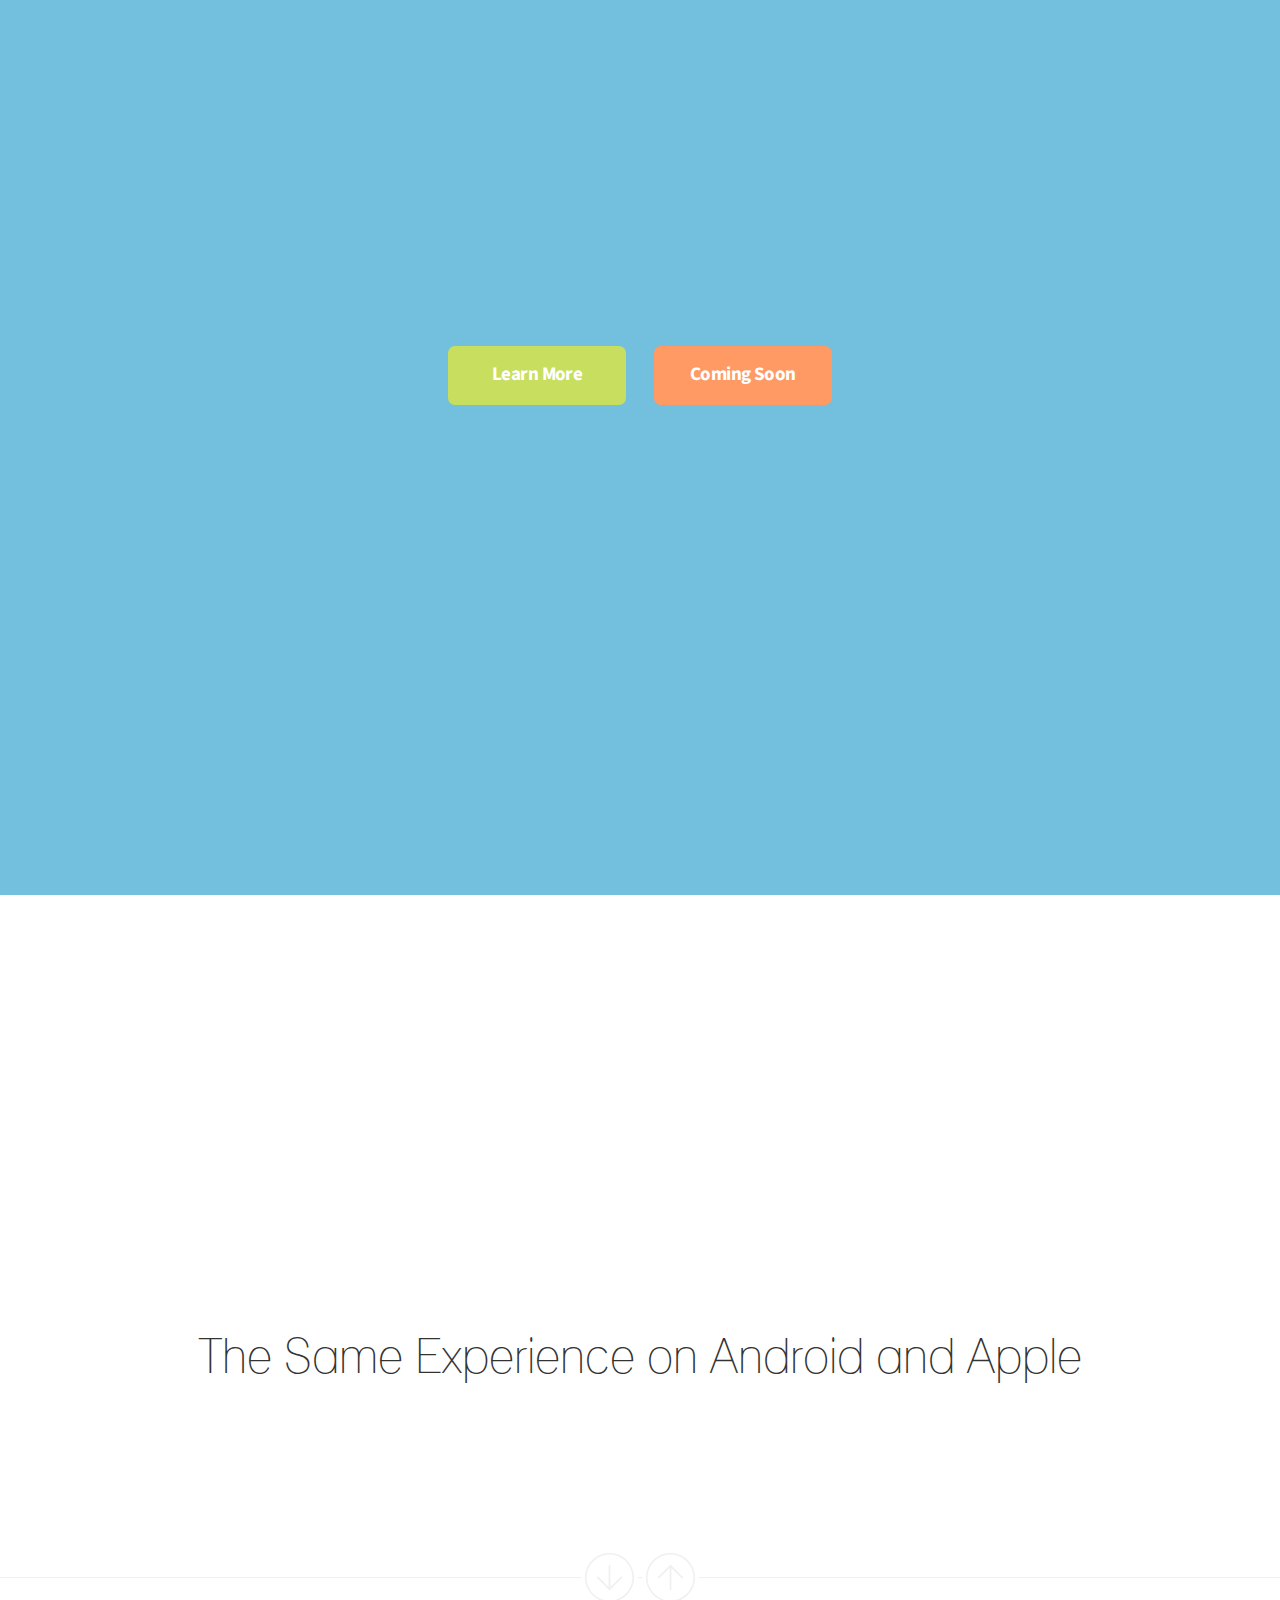
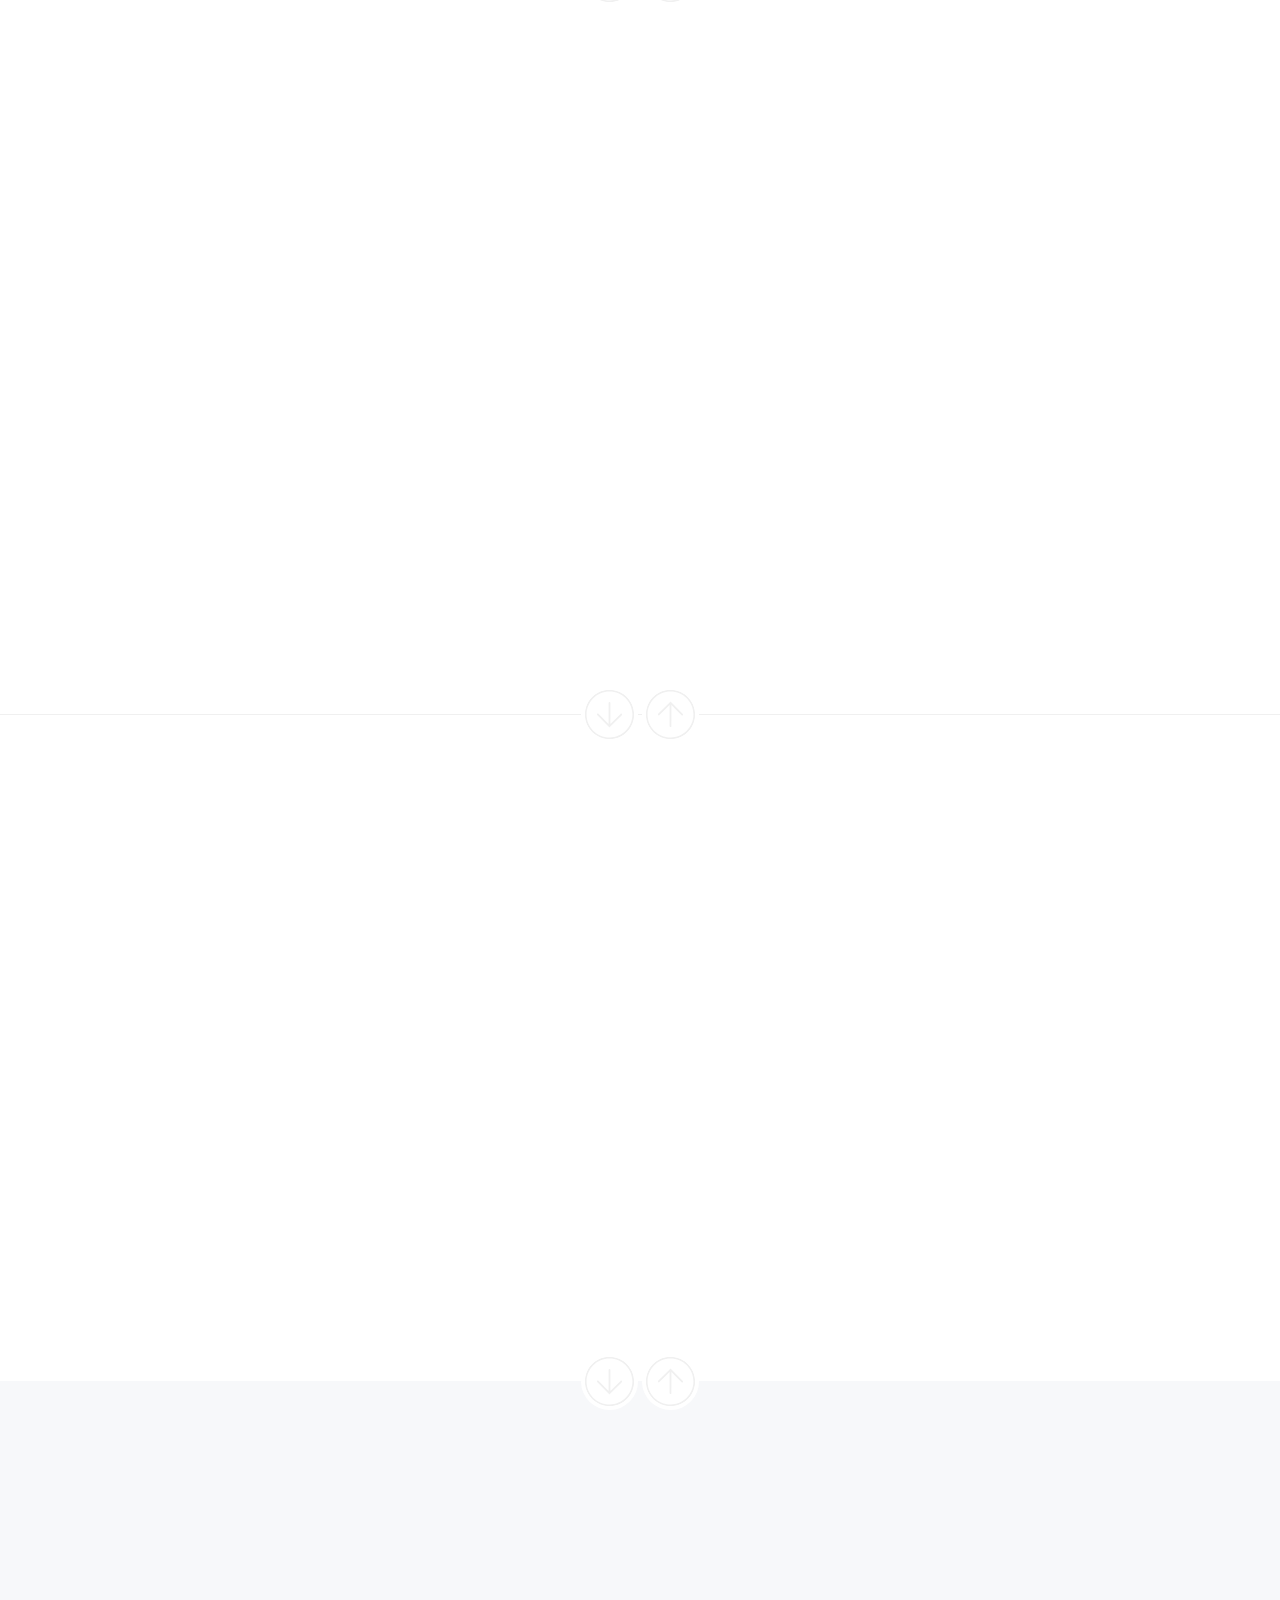
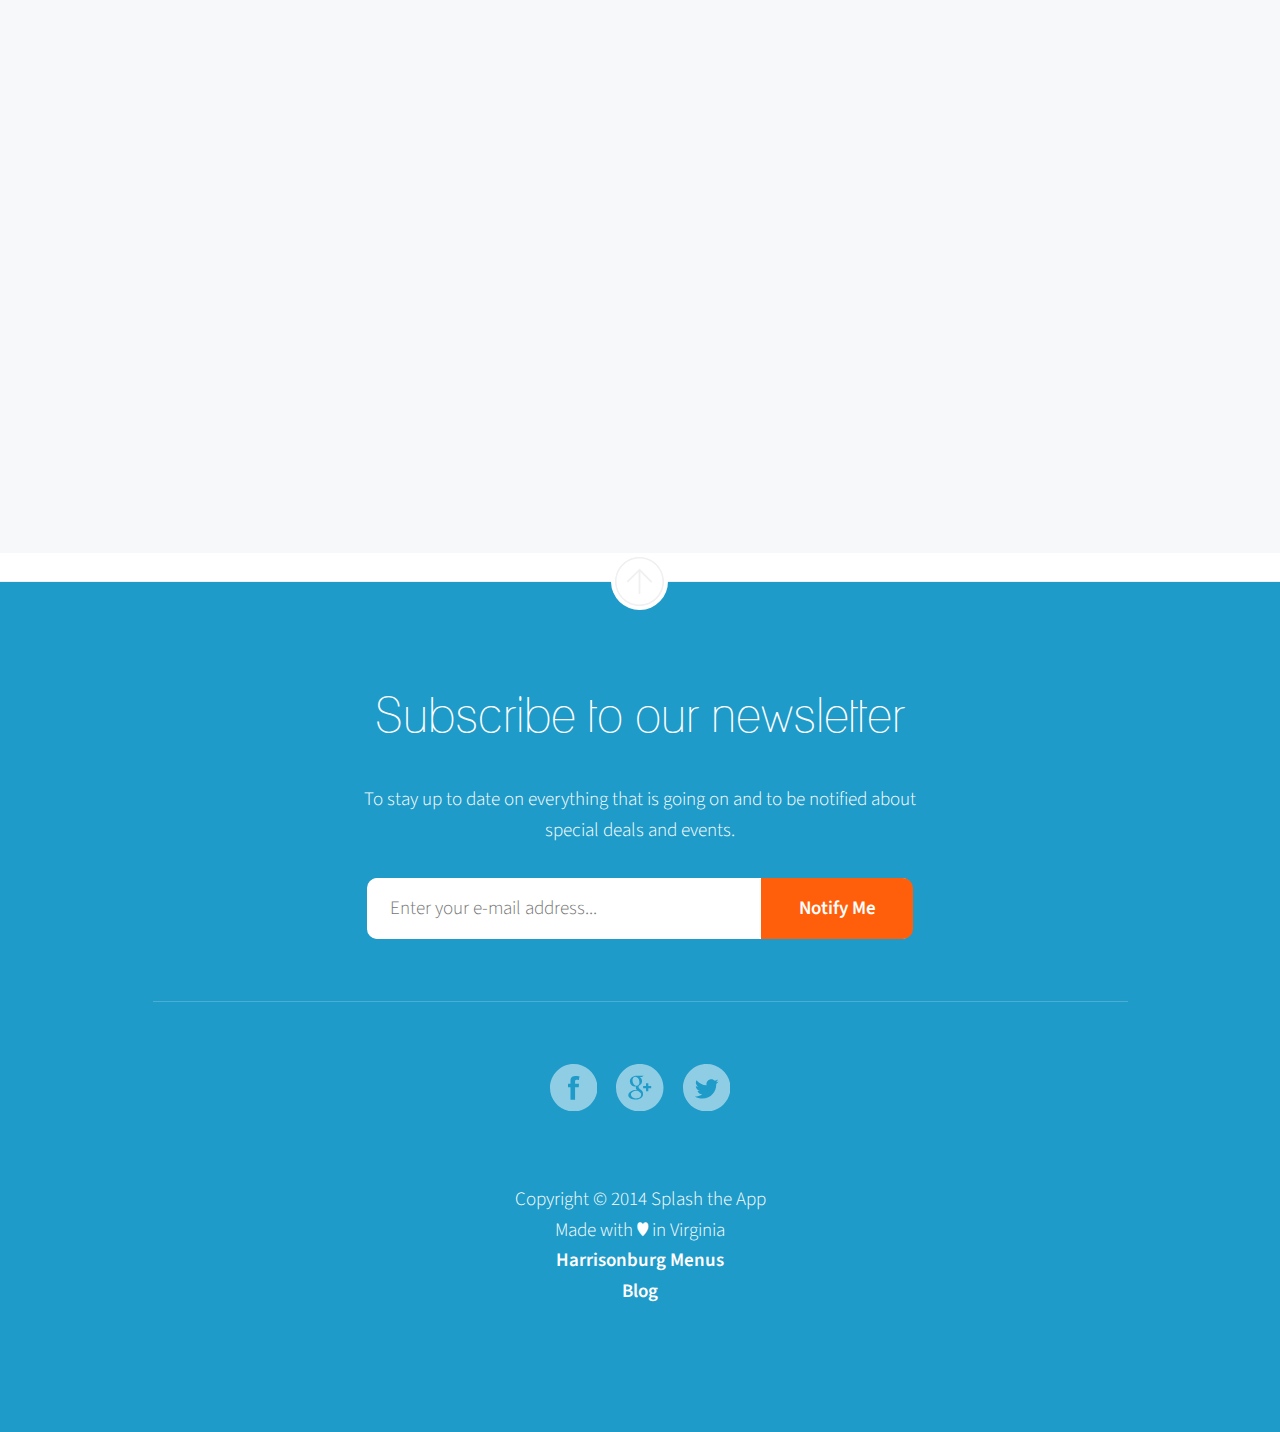
==== commit cee1c09e: "image updated" ====
--- a/index.html
+++ b/index.html
@@ -2149,7 +2149,8 @@
             <div id="homescreen" class="col-sm-10 col-sm-offset-1 col-md-10 col-md-offset-1 col-lg-10 col-lg-offset-1">
                  <div id="logo"><a href="#home"><img src="images/splashLogo390.png" alt="logo"></a></div>
                  <!-- <div id="logo_header"><h5>We Love College</h5></div> -->
-                 <div id="slogan"><h1>Built by College Students, for College Students</h1></div>
+                 <!-- <div id="slogan"><h1>Built by College Students, for College Students</h1></div> -->
+                 <div id="slogan"><h1>#WeLoveCollege</h1></div>
                  <a href="#" class="cta1" id="button_more">Learn More</a>
                  <a href="#" class="cta2" id="button_download">Coming Soon</a>
                  <!--<img src="images/homescreen.png" class="img-responsive" id="home_image" alt="img">-->
@@ -2229,8 +2230,9 @@
         <div class="container">
             <div class="row"  >
                 <div class="col-sm-6 col-md-6  col-lg-6">
-                  <img src="images/features1b.png" class="img-responsive image_back" id="features1a_image" alt="img">
-                  <img src="images/features1a.png" class="img-responsive image_front" id="features1b_image" alt="img">
+                  <img src="images/features1b.png" class="img-responsive image_back" id="features1b_image" alt="img">
+                  <!--<img src="images/features1a.png" class="img-responsive image_front" id="features1a_image" alt="img">-->
+                  <img src="images/splashPhonelogo.png" class="img-responsive image_front" id="features1a_image" alt="img">
                 </div>
                 
                 <div class="col-sm-6 col-md-6 col-lg-6" id="features_1_content">
